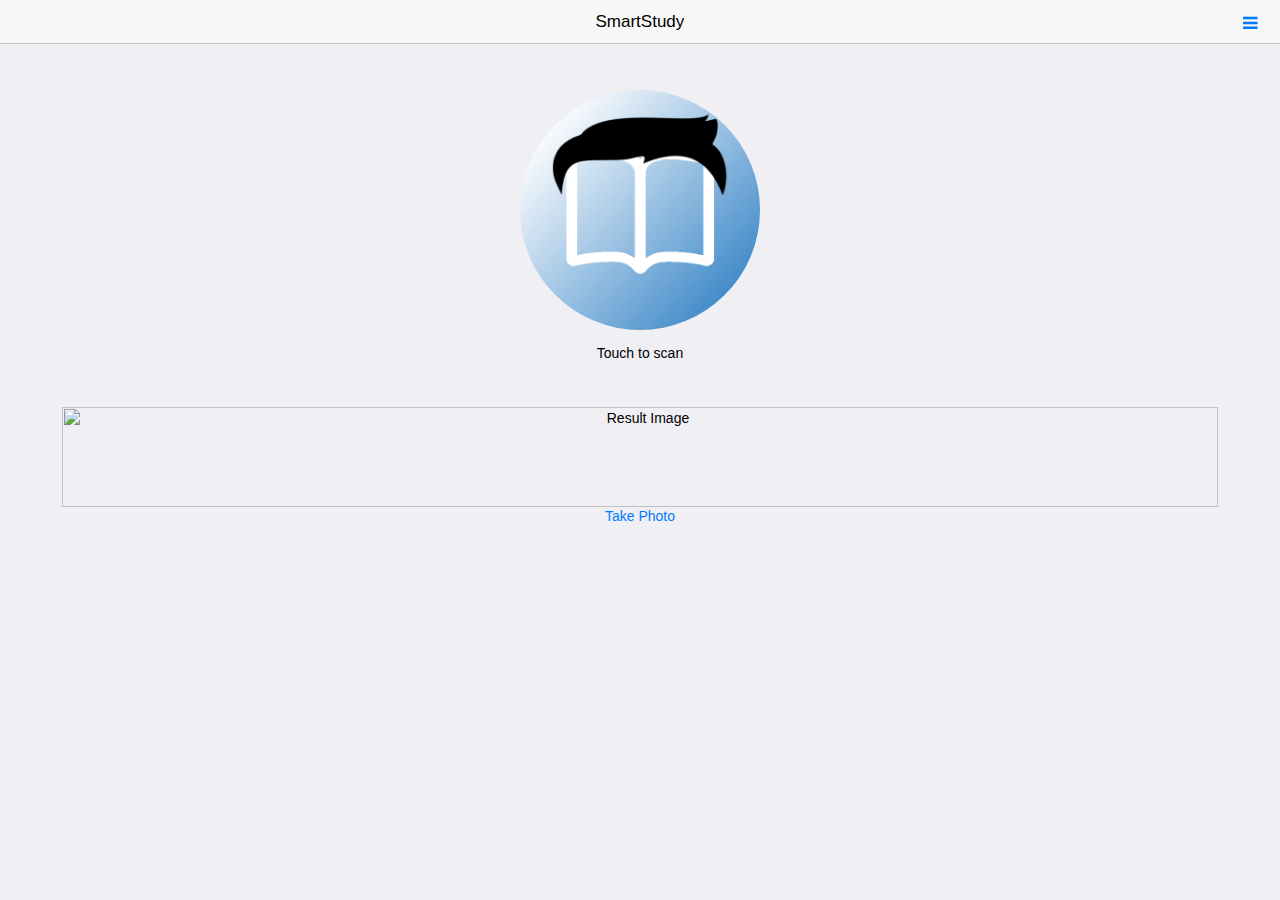
==== cordova/www/index.html @ d8c3b479 "fade" ====
<html>

<head>
    <meta charset="utf-8">
    <meta name="viewport" content="width=device-width, initial-scale=1, maximum-scale=1, minimum-scale=1, user-scalable=no, minimal-ui">
    <meta http-equiv="Content-Security-Policy" content="default-src *; img-src * data:; style-src 'self' 'unsafe-inline'; script-src * 'unsafe-inline' 'unsafe-eval'">
    <meta name="apple-mobile-web-app-capable" content="yes">
    <meta name="theme-color" content="#2196f3">
    <title>SmartStudy</title>
    <link rel="stylesheet" href="lib/framework7/framework7.ios.min.css">
    <link rel="stylesheet" href="lib/framework7/framework7.ios.colors.min.css">
    <link rel="stylesheet" href="lib/font-awesome.min.css">
    <link rel="stylesheet" href="css/app.css">
</head>

<body>
    <div class="container">
        <!-- Status bar overlay for fullscreen mode -->
        <div class="statusbar-overlay"></div>
        <!-- Panels overlay -->
        <div class="panel-overlay"></div>
        <!-- Left Menu Panel -->
        <div class="panel panel-left panel-cover">
            <div class="view navbar-fixed drawer">
                <div class="pages">
                    <div id="drawer" data-page="panel-left" class="page">
                        <!-- Contents dynamically loaded -->
                    </div>
                </div>
            </div>

        </div>
        <!-- Views-->
        <div class="views">
            <!-- Main View -->
            <div class="view view-main">
                <div class="pages navbar-fixed">
                    <div data-page="index" class="page">
                        <div class="navbar">
                            <div class="navbar-inner">
                                <div class="right">
                                    <a href="#" class="link icon-only open-panel"> <i class="fa fa-bars"></i></a>
                                </div>
                                <div class="center">SmartStudy</div>
                            </div>
                        </div>
                        <div class="page-content">
                            <div id="touchButton">
                                <center><img id="glasses" src="img/glasses.png"/></center>
                                </br>
                                    <center><img id="pictureButton" src="img/IconNoGlasses.png"/></center>
                                <center><p id="scanText">Touch to scan</p></center>
                            </div>
                            <center><img id="resimg" src="" alt="Result Image" style="width:95%;height:100px"></center>
                            <center><a href="javascript:takePicture();">Take Photo</a></center>
                        </div>
                    </div>
                </div>
            </div>
        </div>
    </div>
    <script type="text/javascript" src="lib/framework7/framework7.min.js"></script>
    <script type="text/javascript" src="cordova.js"></script>
    <script type="text/javascript" src="js/initialize.js"></script>
    <script type="text/javascript" src="js/app.js"></script>
</body>

</html>
---- cordova/www/lib/framework7/framework7.ios.min.css ----
/**
 * Framework7 1.5.4
 * Full featured mobile HTML framework for building iOS & Android apps
 * 
 * http://framework7.io/
 * 
 * Copyright 2017, Vladimir Kharlampidi
 * The iDangero.us
 * http://www.idangero.us/
 * 
 * Licensed under MIT
 * 
 * Released on: March 13, 2017
 */
.framework7-root,body,html{position:relative;height:100%;width:100%;overflow-x:hidden}body{font-family:-apple-system,SF UI Text,Helvetica Neue,Helvetica,Arial,sans-serif;margin:0;padding:0;color:#000;font-size:14px;line-height:1.4;width:100%;-webkit-text-size-adjust:100%;background:#fff;overflow:hidden}.framework7-root{overflow:hidden}@media all and (width:1024px) and (height:691px) and (orientation:landscape){.framework7-root,body,html{height:671px}}@media all and (width:1024px) and (height:692px) and (orientation:landscape){.framework7-root,body,html{height:672px}}*{-webkit-tap-highlight-color:transparent;-webkit-touch-callout:none}a,input,select,textarea{outline:0}a{text-decoration:none;color:#007aff}p{margin:1em 0}.row{display:-webkit-box;display:-ms-flexbox;display:-webkit-flex;display:flex;-webkit-box-pack:justify;-ms-flex-pack:justify;-webkit-justify-content:space-between;justify-content:space-between;-webkit-box-lines:multiple;-moz-box-lines:multiple;-webkit-flex-wrap:wrap;-ms-flex-wrap:wrap;flex-wrap:wrap;-webkit-box-align:start;-ms-flex-align:start;-webkit-align-items:flex-start;align-items:flex-start}.row>[class*=col-]{box-sizing:border-box}.row .col-auto{width:100%}.row .col-100{width:100%;width:-webkit-calc((100% - 15px*0)/ 1);width:calc((100% - 15px*0)/ 1)}.row.no-gutter .col-100{width:100%}.row .col-95{width:95%;width:-webkit-calc((100% - 15px*.05263157894736836)/ 1.0526315789473684);width:calc((100% - 15px*.05263157894736836)/ 1.0526315789473684)}.row.no-gutter .col-95{width:95%}.row .col-90{width:90%;width:-webkit-calc((100% - 15px*.11111111111111116)/ 1.1111111111111112);width:calc((100% - 15px*.11111111111111116)/ 1.1111111111111112)}.row.no-gutter .col-90{width:90%}.row .col-85{width:85%;width:-webkit-calc((100% - 15px*.17647058823529416)/ 1.1764705882352942);width:calc((100% - 15px*.17647058823529416)/ 1.1764705882352942)}.row.no-gutter .col-85{width:85%}.row .col-80{width:80%;width:-webkit-calc((100% - 15px*.25)/ 1.25);width:calc((100% - 15px*.25)/ 1.25)}.row.no-gutter .col-80{width:80%}.row .col-75{width:75%;width:-webkit-calc((100% - 15px*.33333333333333326)/ 1.3333333333333333);width:calc((100% - 15px*.33333333333333326)/ 1.3333333333333333)}.row.no-gutter .col-75{width:75%}.row .col-70{width:70%;width:-webkit-calc((100% - 15px*.4285714285714286)/ 1.4285714285714286);width:calc((100% - 15px*.4285714285714286)/ 1.4285714285714286)}.row.no-gutter .col-70{width:70%}.row .col-66{width:66.66666666666666%;width:-webkit-calc((100% - 15px*.5000000000000002)/ 1.5000000000000002);width:calc((100% - 15px*.5000000000000002)/ 1.5000000000000002)}.row.no-gutter .col-66{width:66.66666666666666%}.row .col-65{width:65%;width:-webkit-calc((100% - 15px*.5384615384615385)/ 1.5384615384615385);width:calc((100% - 15px*.5384615384615385)/ 1.5384615384615385)}.row.no-gutter .col-65{width:65%}.row .col-60{width:60%;width:-webkit-calc((100% - 15px*.6666666666666667)/ 1.6666666666666667);width:calc((100% - 15px*.6666666666666667)/ 1.6666666666666667)}.row.no-gutter .col-60{width:60%}.row .col-55{width:55%;width:-webkit-calc((100% - 15px*.8181818181818181)/ 1.8181818181818181);width:calc((100% - 15px*.8181818181818181)/ 1.8181818181818181)}.row.no-gutter .col-55{width:55%}.row .col-50{width:50%;width:-webkit-calc((100% - 15px*1)/ 2);width:calc((100% - 15px*1)/ 2)}.row.no-gutter .col-50{width:50%}.row .col-45{width:45%;width:-webkit-calc((100% - 15px*1.2222222222222223)/ 2.2222222222222223);width:calc((100% - 15px*1.2222222222222223)/ 2.2222222222222223)}.row.no-gutter .col-45{width:45%}.row .col-40{width:40%;width:-webkit-calc((100% - 15px*1.5)/ 2.5);width:calc((100% - 15px*1.5)/ 2.5)}.row.no-gutter .col-40{width:40%}.row .col-35{width:35%;width:-webkit-calc((100% - 15px*1.8571428571428572)/ 2.857142857142857);width:calc((100% - 15px*1.8571428571428572)/ 2.857142857142857)}.row.no-gutter .col-35{width:35%}.row .col-33{width:33.333333333333336%;width:-webkit-calc((100% - 15px*2)/ 3);width:calc((100% - 15px*2)/ 3)}.row.no-gutter .col-33{width:33.333333333333336%}.row .col-30{width:30%;width:-webkit-calc((100% - 15px*2.3333333333333335)/ 3.3333333333333335);width:calc((100% - 15px*2.3333333333333335)/ 3.3333333333333335)}.row.no-gutter .col-30{width:30%}.row .col-25{width:25%;width:-webkit-calc((100% - 15px*3)/ 4);width:calc((100% - 15px*3)/ 4)}.row.no-gutter .col-25{width:25%}.row .col-20{width:20%;width:-webkit-calc((100% - 15px*4)/ 5);width:calc((100% - 15px*4)/ 5)}.row.no-gutter .col-20{width:20%}.row .col-15{width:15%;width:-webkit-calc((100% - 15px*5.666666666666667)/ 6.666666666666667);width:calc((100% - 15px*5.666666666666667)/ 6.666666666666667)}.row.no-gutter .col-15{width:15%}.row .col-10{width:10%;width:-webkit-calc((100% - 15px*9)/ 10);width:calc((100% - 15px*9)/ 10)}.row.no-gutter .col-10{width:10%}.row .col-5{width:5%;width:-webkit-calc((100% - 15px*19)/ 20);width:calc((100% - 15px*19)/ 20)}.row.no-gutter .col-5{width:5%}.row .col-auto:nth-last-child(1),.row .col-auto:nth-last-child(1)~.col-auto{width:100%;width:-webkit-calc((100% - 15px*0)/ 1);width:calc((100% - 15px*0)/ 1)}.row.no-gutter .col-auto:nth-last-child(1),.row.no-gutter .col-auto:nth-last-child(1)~.col-auto{width:100%}.row .col-auto:nth-last-child(2),.row .col-auto:nth-last-child(2)~.col-auto{width:50%;width:-webkit-calc((100% - 15px*1)/ 2);width:calc((100% - 15px*1)/ 2)}.row.no-gutter .col-auto:nth-last-child(2),.row.no-gutter .col-auto:nth-last-child(2)~.col-auto{width:50%}.row .col-auto:nth-last-child(3),.row .col-auto:nth-last-child(3)~.col-auto{width:33.33333333%;width:-webkit-calc((100% - 15px*2)/ 3);width:calc((100% - 15px*2)/ 3)}.row.no-gutter .col-auto:nth-last-child(3),.row.no-gutter .col-auto:nth-last-child(3)~.col-auto{width:33.33333333%}.row .col-auto:nth-last-child(4),.row .col-auto:nth-last-child(4)~.col-auto{width:25%;width:-webkit-calc((100% - 15px*3)/ 4);width:calc((100% - 15px*3)/ 4)}.row.no-gutter .col-auto:nth-last-child(4),.row.no-gutter .col-auto:nth-last-child(4)~.col-auto{width:25%}.row .col-auto:nth-last-child(5),.row .col-auto:nth-last-child(5)~.col-auto{width:20%;width:-webkit-calc((100% - 15px*4)/ 5);width:calc((100% - 15px*4)/ 5)}.row.no-gutter .col-auto:nth-last-child(5),.row.no-gutter .col-auto:nth-last-child(5)~.col-auto{width:20%}.row .col-auto:nth-last-child(6),.row .col-auto:nth-last-child(6)~.col-auto{width:16.66666667%;width:-webkit-calc((100% - 15px*5)/ 6);width:calc((100% - 15px*5)/ 6)}.row.no-gutter .col-auto:nth-last-child(6),.row.no-gutter .col-auto:nth-last-child(6)~.col-auto{width:16.66666667%}.row .col-auto:nth-last-child(7),.row .col-auto:nth-last-child(7)~.col-auto{width:14.28571429%;width:-webkit-calc((100% - 15px*6)/ 7);width:calc((100% - 15px*6)/ 7)}.row.no-gutter .col-auto:nth-last-child(7),.row.no-gutter .col-auto:nth-last-child(7)~.col-auto{width:14.28571429%}.row .col-auto:nth-last-child(8),.row .col-auto:nth-last-child(8)~.col-auto{width:12.5%;width:-webkit-calc((100% - 15px*7)/ 8);width:calc((100% - 15px*7)/ 8)}.row.no-gutter .col-auto:nth-last-child(8),.row.no-gutter .col-auto:nth-last-child(8)~.col-auto{width:12.5%}.row .col-auto:nth-last-child(9),.row .col-auto:nth-last-child(9)~.col-auto{width:11.11111111%;width:-webkit-calc((100% - 15px*8)/ 9);width:calc((100% - 15px*8)/ 9)}.row.no-gutter .col-auto:nth-last-child(9),.row.no-gutter .col-auto:nth-last-child(9)~.col-auto{width:11.11111111%}.row .col-auto:nth-last-child(10),.row .col-auto:nth-last-child(10)~.col-auto{width:10%;width:-webkit-calc((100% - 15px*9)/ 10);width:calc((100% - 15px*9)/ 10)}.row.no-gutter .col-auto:nth-last-child(10),.row.no-gutter .col-auto:nth-last-child(10)~.col-auto{width:10%}.row .col-auto:nth-last-child(11),.row .col-auto:nth-last-child(11)~.col-auto{width:9.09090909%;width:-webkit-calc((100% - 15px*10)/ 11);width:calc((100% - 15px*10)/ 11)}.row.no-gutter .col-auto:nth-last-child(11),.row.no-gutter .col-auto:nth-last-child(11)~.col-auto{width:9.09090909%}.row .col-auto:nth-last-child(12),.row .col-auto:nth-last-child(12)~.col-auto{width:8.33333333%;width:-webkit-calc((100% - 15px*11)/ 12);width:calc((100% - 15px*11)/ 12)}.row.no-gutter .col-auto:nth-last-child(12),.row.no-gutter .col-auto:nth-last-child(12)~.col-auto{width:8.33333333%}.row .col-auto:nth-last-child(13),.row .col-auto:nth-last-child(13)~.col-auto{width:7.69230769%;width:-webkit-calc((100% - 15px*12)/ 13);width:calc((100% - 15px*12)/ 13)}.row.no-gutter .col-auto:nth-last-child(13),.row.no-gutter .col-auto:nth-last-child(13)~.col-auto{width:7.69230769%}.row .col-auto:nth-last-child(14),.row .col-auto:nth-last-child(14)~.col-auto{width:7.14285714%;width:-webkit-calc((100% - 15px*13)/ 14);width:calc((100% - 15px*13)/ 14)}.row.no-gutter .col-auto:nth-last-child(14),.row.no-gutter .col-auto:nth-last-child(14)~.col-auto{width:7.14285714%}.row .col-auto:nth-last-child(15),.row .col-auto:nth-last-child(15)~.col-auto{width:6.66666667%;width:-webkit-calc((100% - 15px*14)/ 15);width:calc((100% - 15px*14)/ 15)}.row.no-gutter .col-auto:nth-last-child(15),.row.no-gutter .col-auto:nth-last-child(15)~.col-auto{width:6.66666667%}.row .col-auto:nth-last-child(16),.row .col-auto:nth-last-child(16)~.col-auto{width:6.25%;width:-webkit-calc((100% - 15px*15)/ 16);width:calc((100% - 15px*15)/ 16)}.row.no-gutter .col-auto:nth-last-child(16),.row.no-gutter .col-auto:nth-last-child(16)~.col-auto{width:6.25%}.row .col-auto:nth-last-child(17),.row .col-auto:nth-last-child(17)~.col-auto{width:5.88235294%;width:-webkit-calc((100% - 15px*16)/ 17);width:calc((100% - 15px*16)/ 17)}.row.no-gutter .col-auto:nth-last-child(17),.row.no-gutter .col-auto:nth-last-child(17)~.col-auto{width:5.88235294%}.row .col-auto:nth-last-child(18),.row .col-auto:nth-last-child(18)~.col-auto{width:5.55555556%;width:-webkit-calc((100% - 15px*17)/ 18);width:calc((100% - 15px*17)/ 18)}.row.no-gutter .col-auto:nth-last-child(18),.row.no-gutter .col-auto:nth-last-child(18)~.col-auto{width:5.55555556%}.row .col-auto:nth-last-child(19),.row .col-auto:nth-last-child(19)~.col-auto{width:5.26315789%;width:-webkit-calc((100% - 15px*18)/ 19);width:calc((100% - 15px*18)/ 19)}.row.no-gutter .col-auto:nth-last-child(19),.row.no-gutter .col-auto:nth-last-child(19)~.col-auto{width:5.26315789%}.row .col-auto:nth-last-child(20),.row .col-auto:nth-last-child(20)~.col-auto{width:5%;width:-webkit-calc((100% - 15px*19)/ 20);width:calc((100% - 15px*19)/ 20)}.row.no-gutter .col-auto:nth-last-child(20),.row.no-gutter .col-auto:nth-last-child(20)~.col-auto{width:5%}.row .col-auto:nth-last-child(21),.row .col-auto:nth-last-child(21)~.col-auto{width:4.76190476%;width:-webkit-calc((100% - 15px*20)/ 21);width:calc((100% - 15px*20)/ 21)}.row.no-gutter .col-auto:nth-last-child(21),.row.no-gutter .col-auto:nth-last-child(21)~.col-auto{width:4.76190476%}@media all and (min-width:768px){.row .tablet-100{width:100%;width:-webkit-calc((100% - 15px*0)/ 1);width:calc((100% - 15px*0)/ 1)}.row.no-gutter .tablet-100{width:100%}.row .tablet-95{width:95%;width:-webkit-calc((100% - 15px*.05263157894736836)/ 1.0526315789473684);width:calc((100% - 15px*.05263157894736836)/ 1.0526315789473684)}.row.no-gutter .tablet-95{width:95%}.row .tablet-90{width:90%;width:-webkit-calc((100% - 15px*.11111111111111116)/ 1.1111111111111112);width:calc((100% - 15px*.11111111111111116)/ 1.1111111111111112)}.row.no-gutter .tablet-90{width:90%}.row .tablet-85{width:85%;width:-webkit-calc((100% - 15px*.17647058823529416)/ 1.1764705882352942);width:calc((100% - 15px*.17647058823529416)/ 1.1764705882352942)}.row.no-gutter .tablet-85{width:85%}.row .tablet-80{width:80%;width:-webkit-calc((100% - 15px*.25)/ 1.25);width:calc((100% - 15px*.25)/ 1.25)}.row.no-gutter .tablet-80{width:80%}.row .tablet-75{width:75%;width:-webkit-calc((100% - 15px*.33333333333333326)/ 1.3333333333333333);width:calc((100% - 15px*.33333333333333326)/ 1.3333333333333333)}.row.no-gutter .tablet-75{width:75%}.row .tablet-70{width:70%;width:-webkit-calc((100% - 15px*.4285714285714286)/ 1.4285714285714286);width:calc((100% - 15px*.4285714285714286)/ 1.4285714285714286)}.row.no-gutter .tablet-70{width:70%}.row .tablet-66{width:66.66666666666666%;width:-webkit-calc((100% - 15px*.5000000000000002)/ 1.5000000000000002);width:calc((100% - 15px*.5000000000000002)/ 1.5000000000000002)}.row.no-gutter .tablet-66{width:66.66666666666666%}.row .tablet-65{width:65%;width:-webkit-calc((100% - 15px*.5384615384615385)/ 1.5384615384615385);width:calc((100% - 15px*.5384615384615385)/ 1.5384615384615385)}.row.no-gutter .tablet-65{width:65%}.row .tablet-60{width:60%;width:-webkit-calc((100% - 15px*.6666666666666667)/ 1.6666666666666667);width:calc((100% - 15px*.6666666666666667)/ 1.6666666666666667)}.row.no-gutter .tablet-60{width:60%}.row .tablet-55{width:55%;width:-webkit-calc((100% - 15px*.8181818181818181)/ 1.8181818181818181);width:calc((100% - 15px*.8181818181818181)/ 1.8181818181818181)}.row.no-gutter .tablet-55{width:55%}.row .tablet-50{width:50%;width:-webkit-calc((100% - 15px*1)/ 2);width:calc((100% - 15px*1)/ 2)}.row.no-gutter .tablet-50{width:50%}.row .tablet-45{width:45%;width:-webkit-calc((100% - 15px*1.2222222222222223)/ 2.2222222222222223);width:calc((100% - 15px*1.2222222222222223)/ 2.2222222222222223)}.row.no-gutter .tablet-45{width:45%}.row .tablet-40{width:40%;width:-webkit-calc((100% - 15px*1.5)/ 2.5);width:calc((100% - 15px*1.5)/ 2.5)}.row.no-gutter .tablet-40{width:40%}.row .tablet-35{width:35%;width:-webkit-calc((100% - 15px*1.8571428571428572)/ 2.857142857142857);width:calc((100% - 15px*1.8571428571428572)/ 2.857142857142857)}.row.no-gutter .tablet-35{width:35%}.row .tablet-33{width:33.333333333333336%;width:-webkit-calc((100% - 15px*2)/ 3);width:calc((100% - 15px*2)/ 3)}.row.no-gutter .tablet-33{width:33.333333333333336%}.row .tablet-30{width:30%;width:-webkit-calc((100% - 15px*2.3333333333333335)/ 3.3333333333333335);width:calc((100% - 15px*2.3333333333333335)/ 3.3333333333333335)}.row.no-gutter .tablet-30{width:30%}.row .tablet-25{width:25%;width:-webkit-calc((100% - 15px*3)/ 4);width:calc((100% - 15px*3)/ 4)}.row.no-gutter .tablet-25{width:25%}.row .tablet-20{width:20%;width:-webkit-calc((100% - 15px*4)/ 5);width:calc((100% - 15px*4)/ 5)}.row.no-gutter .tablet-20{width:20%}.row .tablet-15{width:15%;width:-webkit-calc((100% - 15px*5.666666666666667)/ 6.666666666666667);width:calc((100% - 15px*5.666666666666667)/ 6.666666666666667)}.row.no-gutter .tablet-15{width:15%}.row .tablet-10{width:10%;width:-webkit-calc((100% - 15px*9)/ 10);width:calc((100% - 15px*9)/ 10)}.row.no-gutter .tablet-10{width:10%}.row .tablet-5{width:5%;width:-webkit-calc((100% - 15px*19)/ 20);width:calc((100% - 15px*19)/ 20)}.row.no-gutter .tablet-5{width:5%}.row .tablet-auto:nth-last-child(1),.row .tablet-auto:nth-last-child(1)~.col-auto{width:100%;width:-webkit-calc((100% - 15px*0)/ 1);width:calc((100% - 15px*0)/ 1)}.row.no-gutter .tablet-auto:nth-last-child(1),.row.no-gutter .tablet-auto:nth-last-child(1)~.tablet-auto{width:100%}.row .tablet-auto:nth-last-child(2),.row .tablet-auto:nth-last-child(2)~.col-auto{width:50%;width:-webkit-calc((100% - 15px*1)/ 2);width:calc((100% - 15px*1)/ 2)}.row.no-gutter .tablet-auto:nth-last-child(2),.row.no-gutter .tablet-auto:nth-last-child(2)~.tablet-auto{width:50%}.row .tablet-auto:nth-last-child(3),.row .tablet-auto:nth-last-child(3)~.col-auto{width:33.33333333%;width:-webkit-calc((100% - 15px*2)/ 3);width:calc((100% - 15px*2)/ 3)}.row.no-gutter .tablet-auto:nth-last-child(3),.row.no-gutter .tablet-auto:nth-last-child(3)~.tablet-auto{width:33.33333333%}.row .tablet-auto:nth-last-child(4),.row .tablet-auto:nth-last-child(4)~.col-auto{width:25%;width:-webkit-calc((100% - 15px*3)/ 4);width:calc((100% - 15px*3)/ 4)}.row.no-gutter .tablet-auto:nth-last-child(4),.row.no-gutter .tablet-auto:nth-last-child(4)~.tablet-auto{width:25%}.row .tablet-auto:nth-last-child(5),.row .tablet-auto:nth-last-child(5)~.col-auto{width:20%;width:-webkit-calc((100% - 15px*4)/ 5);width:calc((100% - 15px*4)/ 5)}.row.no-gutter .tablet-auto:nth-last-child(5),.row.no-gutter .tablet-auto:nth-last-child(5)~.tablet-auto{width:20%}.row .tablet-auto:nth-last-child(6),.row .tablet-auto:nth-last-child(6)~.col-auto{width:16.66666667%;width:-webkit-calc((100% - 15px*5)/ 6);width:calc((100% - 15px*5)/ 6)}.row.no-gutter .tablet-auto:nth-last-child(6),.row.no-gutter .tablet-auto:nth-last-child(6)~.tablet-auto{width:16.66666667%}.row .tablet-auto:nth-last-child(7),.row .tablet-auto:nth-last-child(7)~.col-auto{width:14.28571429%;width:-webkit-calc((100% - 15px*6)/ 7);width:calc((100% - 15px*6)/ 7)}.row.no-gutter .tablet-auto:nth-last-child(7),.row.no-gutter .tablet-auto:nth-last-child(7)~.tablet-auto{width:14.28571429%}.row .tablet-auto:nth-last-child(8),.row .tablet-auto:nth-last-child(8)~.col-auto{width:12.5%;width:-webkit-calc((100% - 15px*7)/ 8);width:calc((100% - 15px*7)/ 8)}.row.no-gutter .tablet-auto:nth-last-child(8),.row.no-gutter .tablet-auto:nth-last-child(8)~.tablet-auto{width:12.5%}.row .tablet-auto:nth-last-child(9),.row .tablet-auto:nth-last-child(9)~.col-auto{width:11.11111111%;width:-webkit-calc((100% - 15px*8)/ 9);width:calc((100% - 15px*8)/ 9)}.row.no-gutter .tablet-auto:nth-last-child(9),.row.no-gutter .tablet-auto:nth-last-child(9)~.tablet-auto{width:11.11111111%}.row .tablet-auto:nth-last-child(10),.row .tablet-auto:nth-last-child(10)~.col-auto{width:10%;width:-webkit-calc((100% - 15px*9)/ 10);width:calc((100% - 15px*9)/ 10)}.row.no-gutter .tablet-auto:nth-last-child(10),.row.no-gutter .tablet-auto:nth-last-child(10)~.tablet-auto{width:10%}.row .tablet-auto:nth-last-child(11),.row .tablet-auto:nth-last-child(11)~.col-auto{width:9.09090909%;width:-webkit-calc((100% - 15px*10)/ 11);width:calc((100% - 15px*10)/ 11)}.row.no-gutter .tablet-auto:nth-last-child(11),.row.no-gutter .tablet-auto:nth-last-child(11)~.tablet-auto{width:9.09090909%}.row .tablet-auto:nth-last-child(12),.row .tablet-auto:nth-last-child(12)~.col-auto{width:8.33333333%;width:-webkit-calc((100% - 15px*11)/ 12);width:calc((100% - 15px*11)/ 12)}.row.no-gutter .tablet-auto:nth-last-child(12),.row.no-gutter .tablet-auto:nth-last-child(12)~.tablet-auto{width:8.33333333%}.row .tablet-auto:nth-last-child(13),.row .tablet-auto:nth-last-child(13)~.col-auto{width:7.69230769%;width:-webkit-calc((100% - 15px*12)/ 13);width:calc((100% - 15px*12)/ 13)}.row.no-gutter .tablet-auto:nth-last-child(13),.row.no-gutter .tablet-auto:nth-last-child(13)~.tablet-auto{width:7.69230769%}.row .tablet-auto:nth-last-child(14),.row .tablet-auto:nth-last-child(14)~.col-auto{width:7.14285714%;width:-webkit-calc((100% - 15px*13)/ 14);width:calc((100% - 15px*13)/ 14)}.row.no-gutter .tablet-auto:nth-last-child(14),.row.no-gutter .tablet-auto:nth-last-child(14)~.tablet-auto{width:7.14285714%}.row .tablet-auto:nth-last-child(15),.row .tablet-auto:nth-last-child(15)~.col-auto{width:6.66666667%;width:-webkit-calc((100% - 15px*14)/ 15);width:calc((100% - 15px*14)/ 15)}.row.no-gutter .tablet-auto:nth-last-child(15),.row.no-gutter .tablet-auto:nth-last-child(15)~.tablet-auto{width:6.66666667%}.row .tablet-auto:nth-last-child(16),.row .tablet-auto:nth-last-child(16)~.col-auto{width:6.25%;width:-webkit-calc((100% - 15px*15)/ 16);width:calc((100% - 15px*15)/ 16)}.row.no-gutter .tablet-auto:nth-last-child(16),.row.no-gutter .tablet-auto:nth-last-child(16)~.tablet-auto{width:6.25%}.row .tablet-auto:nth-last-child(17),.row .tablet-auto:nth-last-child(17)~.col-auto{width:5.88235294%;width:-webkit-calc((100% - 15px*16)/ 17);width:calc((100% - 15px*16)/ 17)}.row.no-gutter .tablet-auto:nth-last-child(17),.row.no-gutter .tablet-auto:nth-last-child(17)~.tablet-auto{width:5.88235294%}.row .tablet-auto:nth-last-child(18),.row .tablet-auto:nth-last-child(18)~.col-auto{width:5.55555556%;width:-webkit-calc((100% - 15px*17)/ 18);width:calc((100% - 15px*17)/ 18)}.row.no-gutter .tablet-auto:nth-last-child(18),.row.no-gutter .tablet-auto:nth-last-child(18)~.tablet-auto{width:5.55555556%}.row .tablet-auto:nth-last-child(19),.row .tablet-auto:nth-last-child(19)~.col-auto{width:5.26315789%;width:-webkit-calc((100% - 15px*18)/ 19);width:calc((100% - 15px*18)/ 19)}.row.no-gutter .tablet-auto:nth-last-child(19),.row.no-gutter .tablet-auto:nth-last-child(19)~.tablet-auto{width:5.26315789%}.row .tablet-auto:nth-last-child(20),.row .tablet-auto:nth-last-child(20)~.col-auto{width:5%;width:-webkit-calc((100% - 15px*19)/ 20);width:calc((100% - 15px*19)/ 20)}.row.no-gutter .tablet-auto:nth-last-child(20),.row.no-gutter .tablet-auto:nth-last-child(20)~.tablet-auto{width:5%}.row .tablet-auto:nth-last-child(21),.row .tablet-auto:nth-last-child(21)~.col-auto{width:4.76190476%;width:-webkit-calc((100% - 15px*20)/ 21);width:calc((100% - 15px*20)/ 21)}.row.no-gutter .tablet-auto:nth-last-child(21),.row.no-gutter .tablet-auto:nth-last-child(21)~.tablet-auto{width:4.76190476%}}.view,.views{position:relative;height:100%;z-index:5000}.views{overflow:auto;-webkit-overflow-scrolling:touch}.view{overflow:hidden;box-sizing:border-box;width:100%}.pages{position:relative;width:100%;height:100%;overflow:hidden;background:#000}.page{box-sizing:border-box;position:absolute;left:0;top:0;width:100%;height:100%;background:#efeff4;-webkit-transform:translate3d(0,0,0);transform:translate3d(0,0,0)}.page.cached{display:none}.page-on-left{opacity:.9;-webkit-transform:translate3d(-20%,0,0);transform:translate3d(-20%,0,0)}.page-on-center .swipeback-page-shadow{opacity:1}.page-on-right{-webkit-transform:translate3d(100%,0,0);transform:translate3d(100%,0,0)}.page-on-right .swipeback-page-shadow{opacity:0}.page-content{overflow:auto;-webkit-overflow-scrolling:touch;box-sizing:border-box;height:100%;position:relative;z-index:1}.swipeback-page-shadow{position:absolute;right:100%;top:0;width:16px;height:100%;background:-webkit-linear-gradient(left,rgba(0,0,0,0) 0,rgba(0,0,0,0) 10%,rgba(0,0,0,.01) 50%,rgba(0,0,0,.2) 100%);background:linear-gradient(to right,rgba(0,0,0,0) 0,rgba(0,0,0,0) 10%,rgba(0,0,0,.01) 50%,rgba(0,0,0,.2) 100%);z-index:-1;content:''}html.android .swipeback-page-shadow{display:none;-webkit-animation:none;animation:none}.page-transitioning,.page-transitioning .swipeback-page-shadow{-webkit-transition-duration:.4s;transition-duration:.4s}.page-from-center-to-right:before,.page-from-right-to-center:before{position:absolute;right:100%;top:0;width:16px;height:100%;background:-webkit-linear-gradient(left,rgba(0,0,0,0) 0,rgba(0,0,0,0) 10%,rgba(0,0,0,.01) 50%,rgba(0,0,0,.2) 100%);background:linear-gradient(to right,rgba(0,0,0,0) 0,rgba(0,0,0,0) 10%,rgba(0,0,0,.01) 50%,rgba(0,0,0,.2) 100%);z-index:-1;content:''}html.android .page-from-center-to-right:before,html.android .page-from-right-to-center:before{display:none;-webkit-animation:none;animation:none}.page-from-right-to-center{-webkit-animation:pageFromRightToCenter .4s forwards;animation:pageFromRightToCenter .4s forwards}.page-from-right-to-center:before{-webkit-animation:pageFromRightToCenterShadow .4s forwards;animation:pageFromRightToCenterShadow .4s forwards}.page-from-center-to-right{-webkit-animation:pageFromCenterToRight .4s forwards;animation:pageFromCenterToRight .4s forwards}.page-from-center-to-right:before{-webkit-animation:pageFromCenterToRightShadow .4s forwards;animation:pageFromCenterToRightShadow .4s forwards}@-webkit-keyframes pageFromRightToCenter{from{-webkit-transform:translate3d(100%,0,0)}to{-webkit-transform:translate3d(0,0,0)}}@keyframes pageFromRightToCenter{from{transform:translate3d(100%,0,0)}to{transform:translate3d(0,0,0)}}@-webkit-keyframes pageFromRightToCenterShadow{from{opacity:0}to{opacity:1}}@keyframes pageFromRightToCenterShadow{from{opacity:0}to{opacity:1}}@-webkit-keyframes pageFromCenterToRight{from{-webkit-transform:translate3d(0,0,0)}to{-webkit-transform:translate3d(100%,0,0)}}@keyframes pageFromCenterToRight{from{transform:translate3d(0,0,0)}to{transform:translate3d(100%,0,0)}}@-webkit-keyframes pageFromCenterToRightShadow{from{opacity:1}to{opacity:0}}@keyframes pageFromCenterToRightShadow{from{opacity:1}to{opacity:0}}.page-from-center-to-left{-webkit-animation:pageFromCenterToLeft .4s forwards;animation:pageFromCenterToLeft .4s forwards}.page-from-left-to-center{-webkit-animation:pageFromLeftToCenter .4s forwards;animation:pageFromLeftToCenter .4s forwards}@-webkit-keyframes pageFromCenterToLeft{from{opacity:1;-webkit-transform:translate3d(0,0,0)}to{opacity:.9;-webkit-transform:translate3d(-20%,0,0)}}@keyframes pageFromCenterToLeft{from{transform:translate3d(0,0,0)}to{opacity:.9;transform:translate3d(-20%,0,0)}}@-webkit-keyframes pageFromLeftToCenter{from{opacity:.9;-webkit-transform:translate3d(-20%,0,0)}to{opacity:1;-webkit-transform:translate3d(0,0,0)}}@keyframes pageFromLeftToCenter{from{transform:translate3d(-20%,0,0)}to{opacity:1;transform:translate3d(0,0,0)}}.navbar-inner,.toolbar-inner{position:absolute;left:0;top:0;width:100%;height:100%;padding:0 8px;box-sizing:border-box;display:-webkit-box;display:-ms-flexbox;display:-webkit-flex;display:flex;-webkit-box-pack:justify;-ms-flex-pack:justify;-webkit-justify-content:space-between;justify-content:space-between;-webkit-box-align:center;-ms-flex-align:center;-webkit-align-items:center;align-items:center}.navbar-inner.cached{display:none}.navbar,.toolbar{height:44px;width:100%;box-sizing:border-box;font-size:17px;position:relative;margin:0;z-index:500;-webkit-backface-visibility:hidden;backface-visibility:hidden;-webkit-transform:translate3d(0,0,0);transform:translate3d(0,0,0)}.navbar b,.toolbar b{font-weight:500}html.ios-gt-8 .navbar b,html.ios-gt-8 .toolbar b{font-weight:600}.navbar,.subnavbar,.toolbar{background:#f7f7f8}.navbar a.link,.subnavbar a.link,.toolbar a.link{line-height:44px;height:44px;text-decoration:none;position:relative;display:-webkit-box;display:-ms-flexbox;display:-webkit-flex;display:flex;-webkit-box-pack:start;-ms-flex-pack:start;-webkit-justify-content:flex-start;justify-content:flex-start;-webkit-box-align:center;-ms-flex-align:center;-webkit-align-items:center;align-items:center;-webkit-transition-duration:.3s;transition-duration:.3s;-webkit-transform:translateZ(0);transform:translateZ(0)}.navbar a.link.active-state,.subnavbar a.link.active-state,.toolbar a.link.active-state,html:not(.watch-active-state) .navbar a.link:active,html:not(.watch-active-state) .subnavbar a.link:active,html:not(.watch-active-state) .toolbar a.link:active{opacity:.3;-webkit-transition-duration:0s;transition-duration:0s}.navbar a.link i+i,.navbar a.link i+span,.navbar a.link span+i,.navbar a.link span+span,.subnavbar a.link i+i,.subnavbar a.link i+span,.subnavbar a.link span+i,.subnavbar a.link span+span,.toolbar a.link i+i,.toolbar a.link i+span,.toolbar a.link span+i,.toolbar a.link span+span{margin-left:7px}.navbar a.icon-only,.subnavbar a.icon-only,.toolbar a.icon-only{min-width:44px;display:-webkit-box;display:-ms-flexbox;display:-webkit-flex;display:flex;-webkit-box-pack:center;-ms-flex-pack:center;-webkit-justify-content:center;justify-content:center;-webkit-box-align:center;-ms-flex-align:center;-webkit-align-items:center;align-items:center;margin:0}.navbar i.icon,.subnavbar i.icon,.toolbar i.icon{display:block}.navbar{left:0;top:0}.navbar:after{content:'';position:absolute;left:0;bottom:0;right:auto;top:auto;height:1px;width:100%;background-color:#c4c4c4;display:block;z-index:15;-webkit-transform-origin:50% 100%;transform-origin:50% 100%}html.pixel-ratio-2 .navbar:after{-webkit-transform:scaleY(.5);transform:scaleY(.5)}html.pixel-ratio-3 .navbar:after{-webkit-transform:scaleY(.33);transform:scaleY(.33)}.navbar:after{backface-visibility:hidden}.navbar.no-border:after{display:none}.navbar .center{font-size:17px;font-weight:500;text-align:center;margin:0;position:relative;overflow:hidden;text-overflow:ellipsis;white-space:nowrap;line-height:44px;-webkit-flex-shrink:10;-ms-flex:0 10 auto;flex-shrink:10;display:-webkit-box;display:-ms-flexbox;display:-webkit-flex;display:flex;-webkit-box-align:center;-ms-flex-align:center;-webkit-align-items:center;align-items:center}html.ios-gt-8 .navbar .center{font-weight:600}.navbar .center .subtitle{color:#6d6d72;display:block;line-height:1;bottom:3px;font-size:10px;position:absolute;text-align:center;width:100%}.navbar .left,.navbar .right{-webkit-flex-shrink:0;-ms-flex:0 0 auto;flex-shrink:0;display:-webkit-box;display:-ms-flexbox;display:-webkit-flex;display:flex;-webkit-box-pack:start;-ms-flex-pack:start;-webkit-justify-content:flex-start;justify-content:flex-start;-webkit-box-align:center;-ms-flex-align:center;-webkit-align-items:center;align-items:center;-webkit-transform:translate3d(0,0,0);transform:translate3d(0,0,0)}.navbar .left a+a,.navbar .right a+a{margin-left:15px}.navbar .left{margin-right:10px}.navbar .right{margin-left:10px}.navbar .right:first-child{position:absolute;right:8px;height:100%}.popup .navbar{-webkit-transform:translate3d(0,0,0);transform:translate3d(0,0,0)}.subnavbar{height:44px;width:100%;position:absolute;left:0;top:100%;margin-top:-1px;z-index:20;box-sizing:border-box;padding:0 8px;display:-webkit-box;display:-ms-flexbox;display:-webkit-flex;display:flex;-webkit-box-pack:justify;-ms-flex-pack:justify;-webkit-justify-content:space-between;justify-content:space-between;-webkit-box-align:center;-ms-flex-align:center;-webkit-align-items:center;align-items:center}.subnavbar:after{content:'';position:absolute;left:0;bottom:0;right:auto;top:auto;height:1px;width:100%;background-color:#c4c4c4;display:block;z-index:15;-webkit-transform-origin:50% 100%;transform-origin:50% 100%}html.pixel-ratio-2 .subnavbar:after{-webkit-transform:scaleY(.5);transform:scaleY(.5)}html.pixel-ratio-3 .subnavbar:after{-webkit-transform:scaleY(.33);transform:scaleY(.33)}.subnavbar.no-border:after{display:none}.navbar.no-border .subnavbar{margin-top:0}.navbar-on-left .subnavbar,.navbar-on-right .subnavbar{pointer-events:none}.navbar .subnavbar,.page .subnavbar{position:absolute}.page>.subnavbar{top:0;margin-top:0}.subnavbar>.buttons-row{width:100%}.subnavbar .searchbar,.subnavbar.searchbar{position:absolute}.subnavbar .searchbar,.subnavbar.searchbar{position:absolute}.subnavbar .searchbar{left:0;top:0}.toolbar{left:0;bottom:0}.toolbar:before{content:'';position:absolute;left:0;top:0;bottom:auto;right:auto;height:1px;width:100%;background-color:#c4c4c4;display:block;z-index:15;-webkit-transform-origin:50% 0;transform-origin:50% 0}html.pixel-ratio-2 .toolbar:before{-webkit-transform:scaleY(.5);transform:scaleY(.5)}html.pixel-ratio-3 .toolbar:before{-webkit-transform:scaleY(.33);transform:scaleY(.33)}.toolbar.no-border:before{display:none}.toolbar a{-webkit-flex-shrink:1;-ms-flex:0 1 auto;flex-shrink:1;position:relative;white-space:nowrap;text-overflow:ellipsis;overflow:hidden}.tabbar{color:#929292;z-index:5001}.tabbar a{color:#929292}.tabbar a.active{color:#007aff}.tabbar a.link{line-height:1.4}.tabbar a.link,.tabbar a.tab-link{height:100%;width:100%;box-sizing:border-box;display:-webkit-box;display:-ms-flexbox;display:-webkit-flex;display:flex;-webkit-box-pack:center;-ms-flex-pack:center;-webkit-justify-content:center;justify-content:center;-webkit-box-align:center;-ms-flex-align:center;-webkit-align-items:center;align-items:center;overflow:visible;-webkit-box-flex:1;-ms-flex:1;-webkit-box-orient:vertical;-moz-box-orient:vertical;-ms-flex-direction:column;-webkit-flex-direction:column;flex-direction:column}.tabbar i.icon{height:30px}.tabbar-labels{height:50px}.tabbar-labels a.link,.tabbar-labels a.tab-link{padding-top:4px;padding-bottom:4px;height:100%;-webkit-box-pack:justify;-ms-flex-pack:justify;-webkit-justify-content:space-between;justify-content:space-between}.tabbar-labels a.link i+span,.tabbar-labels a.tab-link i+span{margin:0}.tabbar-labels span.tabbar-label{line-height:1;display:block;margin:0;letter-spacing:.01em;font-size:10px;position:relative;text-overflow:ellipsis;white-space:nowrap}.navbar input[type=text],.navbar input[type=password],.navbar input[type=search],.navbar input[type=email],.navbar input[type=tel],.navbar input[type=url],.subnavbar input[type=text],.subnavbar input[type=password],.subnavbar input[type=search],.subnavbar input[type=email],.subnavbar input[type=tel],.subnavbar input[type=url]{box-sizing:border-box;width:100%;height:28px;display:block;border:none;-webkit-appearance:none;-moz-appearance:none;-ms-appearance:none;appearance:none;border-radius:5px;font-family:inherit;color:#000;font-size:14px;font-weight:400;padding:0 8px;background-color:#fff}@media all and (min-width:768px){.tabbar .toolbar-inner{-webkit-box-pack:center;-ms-flex-pack:center;-webkit-justify-content:center;justify-content:center}.tabbar a.link,.tabbar a.tab-link{width:auto;min-width:105px}.tabbar-labels{height:56px}.tabbar-labels span.tabbar-label{font-size:14px}}.navbar-from-right-to-center .center,.navbar-from-right-to-center .fading,.navbar-from-right-to-center .left,.navbar-from-right-to-center .right,.navbar-from-right-to-center .subnavbar{-webkit-animation:navbarElementFadeIn .4s forwards;animation:navbarElementFadeIn .4s forwards}.navbar-from-right-to-center .sliding{opacity:1}.navbar-from-center-to-right .center,.navbar-from-center-to-right .fading,.navbar-from-center-to-right .left,.navbar-from-center-to-right .right,.navbar-from-center-to-right .subnavbar{-webkit-animation:navbarElementFadeOut .4s forwards;animation:navbarElementFadeOut .4s forwards}.navbar-from-center-to-right .sliding{opacity:0}.navbar-from-center-to-right .subnavbar.sliding{opacity:1}@-webkit-keyframes navbarElementFadeIn{from{opacity:0}to{opacity:1}}@keyframes navbarElementFadeIn{from{opacity:0}to{opacity:1}}.navbar-from-center-to-left .center,.navbar-from-center-to-left .fading,.navbar-from-center-to-left .left,.navbar-from-center-to-left .right,.navbar-from-center-to-left .subnavbar{-webkit-animation:navbarElementFadeOut .4s forwards;animation:navbarElementFadeOut .4s forwards}.navbar-from-center-to-left .sliding{opacity:0}.navbar-from-center-to-left .subnavbar.sliding{opacity:1}.navbar-from-left-to-center .center,.navbar-from-left-to-center .fading,.navbar-from-left-to-center .left,.navbar-from-left-to-center .right,.navbar-from-left-to-center .subnavbar{-webkit-animation:navbarElementFadeIn .4s forwards;animation:navbarElementFadeIn .4s forwards}.navbar-from-left-to-center .sliding{opacity:1}.navbar-on-left .center,.navbar-on-left .fading,.navbar-on-left .left,.navbar-on-left .right,.navbar-on-left .subnavbar{opacity:0}.navbar-on-left .sliding{opacity:0}.navbar-on-left .subnavbar.sliding{opacity:1;-webkit-transform:translate3d(-100%,0,0);transform:translate3d(-100%,0,0)}.navbar-on-right .center,.navbar-on-right .fading,.navbar-on-right .left,.navbar-on-right .right,.navbar-on-right .subnavbar{opacity:0}.navbar-on-right .sliding{opacity:0}.navbar-on-right .subnavbar.sliding{-webkit-transform:translate3d(100%,0,0);transform:translate3d(100%,0,0)}@-webkit-keyframes navbarElementFadeOut{from{opacity:1}to{opacity:0}}@keyframes navbarElementFadeOut{from{opacity:1}to{opacity:0}}.navbar-from-center-to-left .left.sliding .back.link .icon,.navbar-from-center-to-right .left.sliding .back.link .icon,.navbar-from-left-to-center .left.sliding .back.link .icon,.navbar-from-right-to-center .left.sliding .back.link .icon{-webkit-transition-duration:.4s;transition-duration:.4s}.navbar-from-center-to-left .sliding,.navbar-from-center-to-right .sliding,.navbar-from-left-to-center .sliding,.navbar-from-right-to-center .sliding{-webkit-transition-duration:.4s;transition-duration:.4s;-webkit-animation:none;animation:none}.page>.navbar,.page>.toolbar,.view>.navbar,.view>.toolbar,.views>.navbar,.views>.toolbar{position:absolute}.subnavbar~.page-content{padding-top:44px}.navbar-fixed .page-content,.navbar-through .page-content{padding-top:44px}.navbar-fixed .page-content.with-subnavbar,.navbar-fixed .subnavbar~.page-content,.navbar-fixed .with-subnavbar .page-content,.navbar-through .page-content.with-subnavbar,.navbar-through .subnavbar~.page-content,.navbar-through .with-subnavbar .page-content{padding-top:88px}.navbar-fixed .page .subnavbar,.navbar-fixed.page .subnavbar,.navbar-through .page .subnavbar,.navbar-through.page .subnavbar{top:44px}.tabbar-fixed .page-content,.tabbar-through .page-content,.toolbar-fixed .page-content,.toolbar-through .page-content{padding-bottom:44px}.tabbar-labels-fixed .page-content,.tabbar-labels-through .page-content{padding-bottom:50px}@media all and (min-width:768px){.tabbar-labels-fixed .page-content,.tabbar-labels-through .page-content{padding-bottom:56px}}.navbar.navbar-hiding{-webkit-transition-duration:.4s;transition-duration:.4s;-webkit-transform:translate3d(0,0,0);transform:translate3d(0,0,0)}.navbar.navbar-hiding~.page .list-group-title,.navbar.navbar-hiding~.page-content .list-group-title,.navbar.navbar-hiding~.pages .list-group-title{-webkit-transition-duration:.4s;transition-duration:.4s}.navbar.navbar-hiding~.page .subnavbar,.navbar.navbar-hiding~.page-content .subnavbar,.navbar.navbar-hiding~.pages .subnavbar{-webkit-transition-duration:.4s;transition-duration:.4s}.navbar.navbar-hidden{-webkit-transition-duration:.4s;transition-duration:.4s;-webkit-transform:translate3d(0,-100%,0);transform:translate3d(0,-100%,0)}.navbar.navbar-hidden~.page .list-group-title,.navbar.navbar-hidden~.page-content .list-group-title,.navbar.navbar-hidden~.pages .list-group-title{-webkit-transition-duration:.4s;transition-duration:.4s;top:-44px}.navbar.navbar-hidden~.page .subnavbar,.navbar.navbar-hidden~.page-content .subnavbar,.navbar.navbar-hidden~.pages .subnavbar{-webkit-transform:translate3d(0,-100%,0);transform:translate3d(0,-100%,0);-webkit-transition-duration:.4s;transition-duration:.4s}.navbar.not-animated{-webkit-transition-duration:0s;transition-duration:0s}.page.no-navbar .page-content{padding-top:0}.page.no-navbar .page-content.with-subnavbar,.page.no-navbar.with-subnavbar .page-content,.with-subnavbar .page.no-navbar .page-content{padding-top:44px}.tabbar.tabbar-hiding,.tabbar.toolbar-hiding,.toolbar.tabbar-hiding,.toolbar.toolbar-hiding{-webkit-transition-duration:.4s;transition-duration:.4s;-webkit-transform:translate3d(0,0,0);transform:translate3d(0,0,0)}.tabbar.tabbar-hidden,.tabbar.toolbar-hidden,.toolbar.tabbar-hidden,.toolbar.toolbar-hidden{-webkit-transition-duration:.4s;transition-duration:.4s;-webkit-transform:translate3d(0,100%,0);transform:translate3d(0,100%,0)}.tabbar.not-animated,.toolbar.not-animated{-webkit-transition-duration:0s;transition-duration:0s}.page.no-tabbar .page-content,.page.no-toolbar .page-content{padding-bottom:0}.searchbar{height:44px;width:100%;background:#c9c9ce;box-sizing:border-box;padding:0 8px;overflow:hidden;position:relative;display:-webkit-box;display:-ms-flexbox;display:-webkit-flex;display:flex;-webkit-box-align:center;-ms-flex-align:center;-webkit-align-items:center;align-items:center}.searchbar:after{content:'';position:absolute;left:0;bottom:0;right:auto;top:auto;height:1px;width:100%;background-color:#b4b4b4;display:block;z-index:15;-webkit-transform-origin:50% 100%;transform-origin:50% 100%}html.pixel-ratio-2 .searchbar:after{-webkit-transform:scaleY(.5);transform:scaleY(.5)}html.pixel-ratio-3 .searchbar:after{-webkit-transform:scaleY(.33);transform:scaleY(.33)}.searchbar .searchbar-input{width:100%;height:28px;position:relative;-webkit-flex-shrink:1;-ms-flex:0 1 auto;flex-shrink:1}.searchbar input[type=search]{box-sizing:border-box;width:100%;height:28px;display:block;border:none;-webkit-appearance:none;-moz-appearance:none;-ms-appearance:none;appearance:none;border-radius:5px;font-family:inherit;color:#000;font-size:14px;font-weight:400;padding:0 8px;background-color:#fff;padding:0 28px;height:100%;background-repeat:no-repeat;background-position:8px center;background-image:url("data:image/svg+xml;charset=utf-8,%3Csvg%20xmlns%3D'http%3A%2F%2Fwww.w3.org%2F2000%2Fsvg'%20viewBox%3D'0%200%2013%2013'%20enable-background%3D'new%200%200%2013%2013'%3E%3Cg%3E%3Cpath%20fill%3D'%23939398'%20d%3D'M5%2C1c2.2%2C0%2C4%2C1.8%2C4%2C4S7.2%2C9%2C5%2C9S1%2C7.2%2C1%2C5S2.8%2C1%2C5%2C1%20M5%2C0C2.2%2C0%2C0%2C2.2%2C0%2C5s2.2%2C5%2C5%2C5s5-2.2%2C5-5S7.8%2C0%2C5%2C0%20L5%2C0z'%2F%3E%3C%2Fg%3E%3Cline%20stroke%3D'%23939398'%20stroke-miterlimit%3D'10'%20x1%3D'12.6'%20y1%3D'12.6'%20x2%3D'8.2'%20y2%3D'8.2'%2F%3E%3C%2Fsvg%3E");-webkit-background-size:13px 13px;background-size:13px 13px}.searchbar input[type=search]::-webkit-input-placeholder{color:#939398;opacity:1}.searchbar input[type=search]::-webkit-search-cancel-button{-webkit-appearance:none}.searchbar .searchbar-clear{position:absolute;width:28px;height:28px;right:0;top:0;opacity:0;pointer-events:none;background-position:center;background-repeat:no-repeat;background-image:url("data:image/svg+xml;charset=utf-8,%3Csvg%20xmlns%3D'http%3A%2F%2Fwww.w3.org%2F2000%2Fsvg'%20viewBox%3D'0%200%2028%2028'%3E%3Ccircle%20cx%3D'14'%20cy%3D'14'%20r%3D'14'%20fill%3D'%238e8e93'%2F%3E%3Cline%20stroke%3D'%23ffffff'%20stroke-width%3D'2'%20stroke-miterlimit%3D'10'%20x1%3D'8'%20y1%3D'8'%20x2%3D'20'%20y2%3D'20'%2F%3E%3Cline%20fill%3D'none'%20stroke%3D'%23ffffff'%20stroke-width%3D'2'%20stroke-miterlimit%3D'10'%20x1%3D'20'%20y1%3D'8'%20x2%3D'8'%20y2%3D'20'%2F%3E%3C%2Fsvg%3E");-webkit-background-size:14px 14px;background-size:14px 14px;-webkit-transition-duration:.3s;transition-duration:.3s;cursor:pointer}.searchbar .searchbar-cancel{-webkit-transition-duration:.3s;transition-duration:.3s;-webkit-transform:translate3d(0,0,0);transform:translate3d(0,0,0);font-size:17px;cursor:pointer;opacity:0;-webkit-flex-shrink:0;-ms-flex:0 0 auto;flex-shrink:0;margin-left:0;pointer-events:none;display:none}.searchbar.searchbar-active .searchbar-cancel{margin-left:8px;opacity:1;pointer-events:auto}.searchbar.searchbar-active .searchbar-cancel.active-state,html:not(.watch-active-state) .searchbar.searchbar-active .searchbar-cancel:active{opacity:.3;-webkit-transition-duration:0s;transition-duration:0s}.searchbar.searchbar-not-empty .searchbar-clear{pointer-events:auto;opacity:1}.searchbar-overlay{position:absolute;left:0;top:0;width:100%;height:100%;z-index:100;opacity:0;pointer-events:none;background:rgba(0,0,0,.4);-webkit-transition-duration:.3s;transition-duration:.3s;-webkit-transform:translate3d(0,0,0);transform:translate3d(0,0,0)}.searchbar-overlay.searchbar-overlay-active{opacity:1;pointer-events:auto}.searchbar-not-found{display:none}.hidden-by-searchbar,.list-block .hidden-by-searchbar,.list-block li.hidden-by-searchbar{display:none}.page>.searchbar{position:absolute;width:100%;left:0;top:0;z-index:200}.page>.searchbar~.page-content{padding-top:44px}.navbar-fixed .page>.searchbar,.navbar-fixed>.searchbar,.navbar-through .page>.searchbar,.navbar-through>.searchbar{top:44px}.navbar-fixed .page>.searchbar~.page-content,.navbar-fixed>.searchbar~.page-content,.navbar-through .page>.searchbar~.page-content,.navbar-through>.searchbar~.page-content{padding-top:88px}.messagebar{-webkit-transform:translate3d(0,0,0);transform:translate3d(0,0,0);-webkit-transition-duration:0s;transition-duration:0s;background:#fff}.messagebar:before{display:none}.messagebar textarea{-webkit-appearance:none;-moz-appearance:none;-ms-appearance:none;appearance:none;-webkit-box-sizing:border-box;-moz-box-sizing:border-box;box-sizing:border-box;border:1px solid #c8c8cd;background:#fff;border-radius:17px;box-shadow:none;display:block;padding:6px 15px;margin:0;width:100%;height:34px;color:#000;font-size:17px;line-height:20px;font-family:inherit;resize:none;-webkit-flex-shrink:1;-ms-flex:0 1 auto;flex-shrink:1}.messagebar .link{-ms-flex-item-align:flex-end;-webkit-align-self:flex-end;align-self:flex-end}.messagebar .link.icon-only:first-child{margin-left:-6px}.messagebar .link:not(.icon-only)+textarea{margin-left:8px}.messagebar textarea+.link{margin-left:8px}.messagebar .link{-webkit-flex-shrink:0;-ms-flex:0 0 auto;flex-shrink:0}.page.no-tabbar .messagebar~.page-content,.page.no-toolbar .messagebar~.page-content{padding-bottom:44px}.hidden-toolbar .messagebar{-webkit-transform:translate3d(0,0,0);transform:translate3d(0,0,0);-webkit-transition-duration:0s;transition-duration:0s}i.icon{display:inline-block;vertical-align:middle;background-size:100% auto;background-position:center;background-repeat:no-repeat;font-style:normal;position:relative}i.icon.icon-back{width:12px;height:20px;background-image:url("data:image/svg+xml;charset=utf-8,%3Csvg%20xmlns%3D'http%3A%2F%2Fwww.w3.org%2F2000%2Fsvg'%20viewBox%3D'0%200%2012%2020'%3E%3Cpath%20d%3D'M10%2C0l2%2C2l-8%2C8l8%2C8l-2%2C2L0%2C10L10%2C0z'%20fill%3D'%23007aff'%2F%3E%3C%2Fsvg%3E")}i.icon.icon-forward{width:12px;height:20px;background-image:url("data:image/svg+xml;charset=utf-8,%3Csvg%20xmlns%3D'http%3A%2F%2Fwww.w3.org%2F2000%2Fsvg'%20viewBox%3D'0%200%2012%2020'%3E%3Cpath%20d%3D'M2%2C20l-2-2l8-8L0%2C2l2-2l10%2C10L2%2C20z'%20fill%3D'%23007aff'%2F%3E%3C%2Fsvg%3E")}i.icon.icon-bars{width:21px;height:14px;background-image:url("data:image/svg+xml;charset=utf-8,%3Csvg%20xmlns%3D'http%3A%2F%2Fwww.w3.org%2F2000%2Fsvg'%20viewBox%3D'0%200%2021%2014'%3E%3Cpath%20fill%3D'%23007aff'%20d%3D'M0%2C0h2v2H0V0z%20M4%2C0h17v1H4V0z%20M0%2C6h2v2H0V6z%20M4%2C6h17v1H4V6z%20M0%2C12h2v2H0V12z%20M4%2C12h17v1H4V12z'%2F%3E%3C%2Fsvg%3E")}@media (-webkit-min-device-pixel-ratio:2),(min-resolution:2ddpx){i.icon.icon-bars{background-image:url("data:image/svg+xml;charset=utf-8,%3Csvg%20xmlns%3D'http%3A%2F%2Fwww.w3.org%2F2000%2Fsvg'%20viewBox%3D'0%200%2042%2026'%3E%3Cpath%20fill%3D'%23007aff'%20d%3D'M0%2C0h4v4H0V0z%20M8%2C1h34v2H8V1z%20M0%2C11h4v4H0V11z%20M8%2C12h34v2H8V12z%20M0%2C22h4v4H0V22z%20M8%2C23h34v2H8V23z'%2F%3E%3C%2Fsvg%3E");height:13px}}i.icon.icon-camera{width:25px;height:20px;background-image:url("data:image/svg+xml;charset=utf-8,%3Csvg%20xmlns%3D'http%3A%2F%2Fwww.w3.org%2F2000%2Fsvg'%20x%3D'0px'%20y%3D'0px'%20viewBox%3D'0%200%2025%2020'%3E%3Cpath%20fill%3D'%238C8D92'%20d%3D'M13.3%2C5.5c-2.7%2C0-5%2C2.2-5%2C5s2.2%2C5%2C5%2C5c2.7%2C0%2C5-2.2%2C5-5S16%2C5.5%2C13.3%2C5.5z'%2F%3E%3Cpath%20fill%3D'%238C8D92'%20d%3D'M22.8%2C1.8h-3.3c-0.2-1.3-1-1.8-2-1.8H8.1c-1%2C0-1.8%2C0.4-2%2C1.8H2.8C1.4%2C1.8%2C0%2C2.8%2C0%2C4.2v12.6%20c0%2C1.4%2C1.4%2C2.5%2C2.8%2C2.5h20c1.4%2C0%2C2.2-1.1%2C2.2-2.5V4.2C25%2C2.8%2C24.2%2C1.8%2C22.8%2C1.8z%20M3.5%2C6.4C2.6%2C6.4%2C2%2C5.8%2C2%2C5c0-0.8%2C0.7-1.5%2C1.5-1.5%20S5%2C4.1%2C5%2C5C5%2C5.8%2C4.3%2C6.4%2C3.5%2C6.4z%20M13.3%2C16.8c-3.5%2C0-6.3-2.7-6.3-6.2c0-3.3%2C2.5-6.2%2C5.7-6.2h1.2c3.2%2C0%2C5.7%2C2.9%2C5.7%2C6.2%20C19.6%2C14.1%2C16.7%2C16.8%2C13.3%2C16.8z'%2F%3E%3C%2Fsvg%3E")}i.icon.icon-f7{width:29px;height:29px;background-image:url(../img/i-f7-ios.png);border-radius:6px}i.icon.icon-next,i.icon.icon-prev{width:15px;height:15px}i.icon.icon-next{background-image:url("data:image/svg+xml;charset=utf-8,%3Csvg%20xmlns%3D'http%3A%2F%2Fwww.w3.org%2F2000%2Fsvg'%20viewBox%3D'0%200%2015%2015'%3E%3Cg%3E%3Cpath%20fill%3D'%23007aff'%20d%3D'M1%2C1.6l11.8%2C5.8L1%2C13.4V1.6%20M0%2C0v15l15-7.6L0%2C0L0%2C0z'%2F%3E%3C%2Fg%3E%3C%2Fsvg%3E")}i.icon.icon-prev{background-image:url("data:image/svg+xml;charset=utf-8,%3Csvg%20xmlns%3D'http%3A%2F%2Fwww.w3.org%2F2000%2Fsvg'%20viewBox%3D'0%200%2015%2015'%3E%3Cg%3E%3Cpath%20fill%3D'%23007aff'%20d%3D'M14%2C1.6v11.8L2.2%2C7.6L14%2C1.6%20M15%2C0L0%2C7.6L15%2C15V0L15%2C0z'%2F%3E%3C%2Fg%3E%3C%2Fsvg%3E")}i.icon.icon-plus{width:25px;height:25px;font-size:31px;line-height:20px;text-align:center;font-weight:100}.navbar .f7-icons,.navbar .framework7-icons,.toolbar .f7-icons,.toolbar .framework7-icons{font-size:22px}.tabbar .f7-icons,.tabbar .framework7-icons,.tabbar-labels .f7-icons,.tabbar-labels .framework7-icons{font-size:25px}.item-media .f7-icons,.item-media .framework7-icons{font-size:29px}.button .f7-icons,.button .framework7-icons{font-size:22px}.badge{font-size:13px;display:inline-block;color:#fff;background:#8e8e93;border-radius:20px;padding:0 6px;height:20px;line-height:20px;box-sizing:border-box;text-align:center}.item-after .badge{min-width:20px}.f7-icons .badge,.framework7-icons .badge,.icon .badge{position:absolute;left:100%;margin-left:-10px;top:-2px;font-size:10px;line-height:16px;height:16px;border-radius:16px;padding:0 4px;min-width:16px;font-family:-apple-system,SF UI Text,Helvetica Neue,Helvetica,Arial,sans-serif}.chip{font-size:14px;font-weight:400;color:#fff;background:rgba(0,0,0,.37);display:inline-block;height:23px;line-height:23px;border-radius:5px;padding:0 6px;box-sizing:border-box;vertical-align:middle;display:-webkit-inline-box;display:-ms-inline-flexbox;display:-webkit-inline-flex;display:inline-flex;-webkit-box-align:center;-ms-flex-align:center;-webkit-align-items:center;align-items:center;margin:2px 0}.chip-media{width:16px;height:16px;vertical-align:middle;border-radius:50%;text-align:center;line-height:16px;color:#fff;font-size:12px;box-sizing:border-box;-webkit-flex-shrink:0;-ms-flex:0 0 auto;flex-shrink:0;display:-webkit-box;display:-ms-flexbox;display:-webkit-flex;display:flex;-webkit-box-align:center;-ms-flex-align:center;-webkit-align-items:center;align-items:center;-webkit-box-pack:center;-ms-flex-pack:center;-webkit-justify-content:center;justify-content:center}.chip-media img{max-width:100%;max-height:100%;width:auto;height:auto;border-radius:50%;display:block}.chip-media+.chip-label{margin-left:4px}.chip-media i.icon{font-size:16px;height:16px}.chip-label{white-space:nowrap;overflow:hidden;text-overflow:ellipsis;position:relative;-webkit-flex-shrink:1;-ms-flex:0 1 auto;flex-shrink:1;min-width:0}.chip-delete{margin-right:-6px;width:23px;height:23px;text-align:center;line-height:23px;cursor:pointer;-webkit-flex-shrink:0;-ms-flex:0 0 auto;flex-shrink:0;background-image:url("data:image/svg+xml;charset=utf-8,%3Csvg%20xmlns%3D'http%3A%2F%2Fwww.w3.org%2F2000%2Fsvg'%20viewBox%3D'0%200%2028%2028'%3E%3Ccircle%20cx%3D'14'%20cy%3D'14'%20r%3D'14'%20fill%3D'%23fff'%2F%3E%3Cline%20stroke%3D'%23000'%20stroke-width%3D'2'%20stroke-miterlimit%3D'10'%20x1%3D'8'%20y1%3D'8'%20x2%3D'20'%20y2%3D'20'%2F%3E%3Cline%20fill%3D'none'%20stroke%3D'%23000'%20stroke-width%3D'2'%20stroke-miterlimit%3D'10'%20x1%3D'20'%20y1%3D'8'%20x2%3D'8'%20y2%3D'20'%2F%3E%3C%2Fsvg%3E");background-repeat:no-repeat;background-position:center;-webkit-background-size:13px 13px;background-size:13px 13px;opacity:.7}.chip-delete.active-state,html:not(.watch-active-state) .chip-delete:active{opacity:1}.content-block{margin:35px 0;padding:0 15px;color:#6d6d72;box-sizing:border-box}.content-block.no-hairlines .content-block-inner:before,.content-block.no-hairlines ul:before,.content-block.no-hairlines:before{display:none}.content-block.no-hairlines .content-block-inner:after,.content-block.no-hairlines ul:after,.content-block.no-hairlines:after{display:none}.content-block-title{position:relative;overflow:hidden;margin:0;white-space:nowrap;text-overflow:ellipsis;font-size:14px;text-transform:uppercase;line-height:1;color:#6d6d72;margin:35px 15px 10px}.content-block-title+.card,.content-block-title+.content-block,.content-block-title+.list-block,.content-block-title+.timeline{margin-top:10px}.content-block-inner{background:#fff;padding:10px 15px;margin-left:-15px;width:100%;position:relative;color:#000}.content-block-inner:before{content:'';position:absolute;left:0;top:0;bottom:auto;right:auto;height:1px;width:100%;background-color:#c8c7cc;display:block;z-index:15;-webkit-transform-origin:50% 0;transform-origin:50% 0}html.pixel-ratio-2 .content-block-inner:before{-webkit-transform:scaleY(.5);transform:scaleY(.5)}html.pixel-ratio-3 .content-block-inner:before{-webkit-transform:scaleY(.33);transform:scaleY(.33)}.content-block-inner:after{content:'';position:absolute;left:0;bottom:0;right:auto;top:auto;height:1px;width:100%;background-color:#c8c7cc;display:block;z-index:15;-webkit-transform-origin:50% 100%;transform-origin:50% 100%}html.pixel-ratio-2 .content-block-inner:after{-webkit-transform:scaleY(.5);transform:scaleY(.5)}html.pixel-ratio-3 .content-block-inner:after{-webkit-transform:scaleY(.33);transform:scaleY(.33)}.content-block.inset{margin-left:15px;margin-right:15px;border-radius:7px}.content-block.inset .content-block-inner{border-radius:7px}.content-block.inset .content-block-inner:before{display:none}.content-block.inset .content-block-inner:after{display:none}@media all and (min-width:768px){.content-block.tablet-inset{margin-left:15px;margin-right:15px;border-radius:7px}.content-block.tablet-inset .content-block-inner{border-radius:7px}.content-block.tablet-inset .content-block-inner:before{display:none}.content-block.tablet-inset .content-block-inner:after{display:none}}.list-block{margin:35px 0;font-size:17px}.list-block ul{background:#fff;list-style:none;padding:0;margin:0;position:relative}.list-block ul:before{content:'';position:absolute;left:0;top:0;bottom:auto;right:auto;height:1px;width:100%;background-color:#c8c7cc;display:block;z-index:15;-webkit-transform-origin:50% 0;transform-origin:50% 0}html.pixel-ratio-2 .list-block ul:before{-webkit-transform:scaleY(.5);transform:scaleY(.5)}html.pixel-ratio-3 .list-block ul:before{-webkit-transform:scaleY(.33);transform:scaleY(.33)}.list-block ul:after{content:'';position:absolute;left:0;bottom:0;right:auto;top:auto;height:1px;width:100%;background-color:#c8c7cc;display:block;z-index:15;-webkit-transform-origin:50% 100%;transform-origin:50% 100%}html.pixel-ratio-2 .list-block ul:after{-webkit-transform:scaleY(.5);transform:scaleY(.5)}html.pixel-ratio-3 .list-block ul:after{-webkit-transform:scaleY(.33);transform:scaleY(.33)}.list-block ul ul{padding-left:45px}.list-block ul ul:before{display:none}.list-block ul ul:after{display:none}.list-block .align-top,.list-block .align-top .item-content,.list-block .align-top .item-inner{-webkit-box-align:start;-ms-flex-align:start;-webkit-align-items:flex-start;align-items:flex-start}.list-block.inset{margin-left:15px;margin-right:15px;border-radius:7px}.list-block.inset .content-block-title{margin-left:0;margin-right:0}.list-block.inset ul{border-radius:7px}.list-block.inset ul:before{display:none}.list-block.inset ul:after{display:none}.list-block.inset li:first-child>a{border-radius:7px 7px 0 0}.list-block.inset li:last-child>a{border-radius:0 0 7px 7px}.list-block.inset li:first-child:last-child>a{border-radius:7px}@media all and (min-width:768px){.list-block.tablet-inset{margin-left:15px;margin-right:15px;border-radius:7px}.list-block.tablet-inset .content-block-title{margin-left:0;margin-right:0}.list-block.tablet-inset ul{border-radius:7px}.list-block.tablet-inset ul:before{display:none}.list-block.tablet-inset ul:after{display:none}.list-block.tablet-inset li:first-child>a{border-radius:7px 7px 0 0}.list-block.tablet-inset li:last-child>a{border-radius:0 0 7px 7px}.list-block.tablet-inset li:first-child:last-child>a{border-radius:7px}.list-block.tablet-inset .content-block-title{margin-left:0;margin-right:0}.list-block.tablet-inset ul{border-radius:7px}.list-block.tablet-inset ul:before{display:none}.list-block.tablet-inset ul:after{display:none}.list-block.tablet-inset li:first-child>a{border-radius:7px 7px 0 0}.list-block.tablet-inset li:last-child>a{border-radius:0 0 7px 7px}.list-block.tablet-inset li:first-child:last-child>a{border-radius:7px}}.list-block li{box-sizing:border-box;position:relative}.list-block .item-media{display:-webkit-box;display:-ms-flexbox;display:-webkit-flex;display:flex;-webkit-flex-shrink:0;-ms-flex:0 0 auto;flex-shrink:0;-webkit-box-lines:single;-moz-box-lines:single;-webkit-flex-wrap:nowrap;-ms-flex-wrap:none;-ms-flex-wrap:nowrap;flex-wrap:nowrap;box-sizing:border-box;-webkit-box-align:center;-ms-flex-align:center;-webkit-align-items:center;align-items:center;padding-top:7px;padding-bottom:8px}.list-block .item-media i+i{margin-left:5px}.list-block .item-media i+img{margin-left:5px}.list-block .item-media+.item-inner{margin-left:15px}.list-block .item-inner{padding-right:15px;position:relative;width:100%;padding-top:8px;padding-bottom:7px;min-height:44px;box-sizing:border-box;display:-webkit-box;display:-ms-flexbox;display:-webkit-flex;display:flex;-webkit-box-flex:1;-ms-flex:1;overflow:hidden;-webkit-box-pack:justify;-ms-flex-pack:justify;-webkit-justify-content:space-between;justify-content:space-between;-webkit-box-align:center;-ms-flex-align:center;-webkit-align-items:center;align-items:center;-ms-flex-item-align:stretch;-webkit-align-self:stretch;align-self:stretch}.list-block .item-inner:after{content:'';position:absolute;left:0;bottom:0;right:auto;top:auto;height:1px;width:100%;background-color:#c8c7cc;display:block;z-index:15;-webkit-transform-origin:50% 100%;transform-origin:50% 100%}html.pixel-ratio-2 .list-block .item-inner:after{-webkit-transform:scaleY(.5);transform:scaleY(.5)}html.pixel-ratio-3 .list-block .item-inner:after{-webkit-transform:scaleY(.33);transform:scaleY(.33)}.list-block .item-title{-webkit-flex-shrink:1;-ms-flex:0 1 auto;flex-shrink:1;min-width:0;white-space:nowrap;position:relative;overflow:hidden;text-overflow:ellipsis;max-width:100%}.list-block .item-after{white-space:nowrap;color:#8e8e93;-webkit-flex-shrink:0;-ms-flex:0 0 auto;flex-shrink:0;margin-left:auto;padding-left:5px;display:-webkit-box;display:-ms-flexbox;display:-webkit-flex;display:flex;max-height:28px}.list-block .autocomplete-opener .item-after,.list-block .smart-select .item-after{max-width:70%;overflow:hidden;text-overflow:ellipsis;position:relative;display:block}.list-block .item-link{-webkit-transition-duration:.3s;transition-duration:.3s;display:block;color:inherit}.list-block .item-link .item-inner{padding-right:35px;background-image:url("data:image/svg+xml;charset=utf-8,%3Csvg%20viewBox%3D'0%200%2060%20120'%20xmlns%3D'http%3A%2F%2Fwww.w3.org%2F2000%2Fsvg'%3E%3Cpath%20d%3D'm60%2061.5-38.25%2038.25-9.75-9.75%2029.25-28.5-29.25-28.5%209.75-9.75z'%20fill%3D'%23c7c7cc'%2F%3E%3C%2Fsvg%3E");background-size:10px 20px;background-repeat:no-repeat;background-position:95% center;background-position:-webkit-calc(100% - 15px) center;background-position:calc(100% - 15px) center}.list-block .item-link.active-state,html:not(.watch-active-state) .list-block .item-link:active{-webkit-transition-duration:0s;transition-duration:0s;background-color:#d9d9d9}.list-block .item-link.active-state .item-inner:after,html:not(.watch-active-state) .list-block .item-link:active .item-inner:after{background-color:transparent}.list-block .item-link.list-button{padding:0 15px;text-align:center;color:#007aff;display:block;line-height:43px}.list-block .item-link.list-button:after{content:'';position:absolute;left:0;bottom:0;right:auto;top:auto;height:1px;width:100%;background-color:#c8c7cc;display:block;z-index:15;-webkit-transform-origin:50% 100%;transform-origin:50% 100%}html.pixel-ratio-2 .list-block .item-link.list-button:after{-webkit-transform:scaleY(.5);transform:scaleY(.5)}html.pixel-ratio-3 .list-block .item-link.list-button:after{-webkit-transform:scaleY(.33);transform:scaleY(.33)}.list-block .item-content{box-sizing:border-box;padding-left:15px;min-height:44px;display:-webkit-box;display:-ms-flexbox;display:-webkit-flex;display:flex;-webkit-box-pack:justify;-ms-flex-pack:justify;-webkit-justify-content:space-between;justify-content:space-between;-webkit-box-align:center;-ms-flex-align:center;-webkit-align-items:center;align-items:center}.list-block .list-block-label{margin:10px 0 35px;padding:0 15px;font-size:14px;color:#8f8f94}.list-block .swipeout{overflow:hidden;-webkit-transform-style:preserve-3d;transform-style:preserve-3d}.list-block .swipeout.deleting{-webkit-transition-duration:.3s;transition-duration:.3s}.list-block .swipeout.deleting .swipeout-content{-webkit-transform:translateX(-100%);transform:translateX(-100%)}.list-block .swipeout.transitioning .swipeout-actions-left a,.list-block .swipeout.transitioning .swipeout-actions-right a,.list-block .swipeout.transitioning .swipeout-content,.list-block .swipeout.transitioning .swipeout-overswipe{-webkit-transition:.3s;transition:.3s}.list-block .swipeout-content{position:relative;z-index:10}.list-block .swipeout-overswipe{-webkit-transition:.2s left;transition:.2s left}.list-block .swipeout-actions-left,.list-block .swipeout-actions-right{position:absolute;top:0;height:100%;display:-webkit-box;display:-ms-flexbox;display:-webkit-flex;display:flex}.list-block .swipeout-actions-left a,.list-block .swipeout-actions-right a{padding:0 30px;color:#fff;background:#c7c7cc;display:-webkit-box;display:-ms-flexbox;display:-webkit-flex;display:flex;-webkit-box-align:center;-ms-flex-align:center;-webkit-align-items:center;align-items:center;position:relative;left:0}.list-block .swipeout-actions-left a:after,.list-block .swipeout-actions-right a:after{content:'';position:absolute;top:0;width:600%;height:100%;background:inherit;z-index:-1}.list-block .swipeout-actions-left a.swipeout-delete,.list-block .swipeout-actions-right a.swipeout-delete{background:#ff3b30}.list-block .swipeout-actions-right{right:0;-webkit-transform:translateX(100%);transform:translateX(100%)}.list-block .swipeout-actions-right a:after{left:100%;margin-left:-1px}.list-block .swipeout-actions-left{left:0;-webkit-transform:translateX(-100%);transform:translateX(-100%)}.list-block .swipeout-actions-left a:after{right:100%;margin-right:-1px}.list-block .item-subtitle{font-size:15px;position:relative;overflow:hidden;white-space:nowrap;max-width:100%;text-overflow:ellipsis}.list-block .item-text{font-size:15px;color:#8e8e93;line-height:21px;position:relative;overflow:hidden;height:42px;text-overflow:ellipsis;-webkit-line-clamp:2;-webkit-box-orient:vertical;display:-webkit-box}.list-block li.media-item .item-title,.list-block.media-list .item-title{font-weight:500}html.ios-gt-8 .list-block li.media-item .item-title,html.ios-gt-8 .list-block.media-list .item-title{font-weight:600}.list-block li.media-item .item-inner,.list-block.media-list .item-inner{display:block;padding-top:10px;padding-bottom:9px;-ms-flex-item-align:stretch;-webkit-align-self:stretch;align-self:stretch}.list-block li.media-item .item-link .item-inner,.list-block.media-list .item-link .item-inner{background:0 0;padding-right:15px}.list-block li.media-item .item-link .item-title-row,.list-block.media-list .item-link .item-title-row{padding-right:20px;background:no-repeat right center;background-image:url("data:image/svg+xml;charset=utf-8,%3Csvg%20viewBox%3D'0%200%2060%20120'%20xmlns%3D'http%3A%2F%2Fwww.w3.org%2F2000%2Fsvg'%3E%3Cpath%20d%3D'm60%2061.5-38.25%2038.25-9.75-9.75%2029.25-28.5-29.25-28.5%209.75-9.75z'%20fill%3D'%23c7c7cc'%2F%3E%3C%2Fsvg%3E");background-size:10px 20px}.list-block li.media-item .item-media,.list-block.media-list .item-media{padding-top:9px;padding-bottom:10px}.list-block li.media-item .item-media img,.list-block.media-list .item-media img{display:block}.list-block li.media-item .item-title-row,.list-block.media-list .item-title-row{display:-webkit-box;display:-ms-flexbox;display:-webkit-flex;display:flex;-webkit-box-pack:justify;-ms-flex-pack:justify;-webkit-justify-content:space-between;justify-content:space-between}.list-block li.media-item .item-content>.item-after,.list-block.media-list .item-content>.item-after{margin-right:15px;margin-left:15px}.list-block .list-group ul:after,.list-block .list-group ul:before{z-index:25}.list-block .list-group+.list-group ul:before{display:none}.list-block .item-divider,.list-block .list-group-title{background:#F7F7F7;margin-top:-1px;padding:4px 15px;white-space:nowrap;position:relative;max-width:100%;text-overflow:ellipsis;overflow:hidden;color:#8e8e93;z-index:15}.list-block .item-divider:before,.list-block .list-group-title:before{content:'';position:absolute;left:0;top:0;bottom:auto;right:auto;height:1px;width:100%;background-color:#c8c7cc;display:block;z-index:15;-webkit-transform-origin:50% 0;transform-origin:50% 0}html.pixel-ratio-2 .list-block .item-divider:before,html.pixel-ratio-2 .list-block .list-group-title:before{-webkit-transform:scaleY(.5);transform:scaleY(.5)}html.pixel-ratio-3 .list-block .item-divider:before,html.pixel-ratio-3 .list-block .list-group-title:before{-webkit-transform:scaleY(.33);transform:scaleY(.33)}.list-block .list-group-title{position:relative;position:-webkit-sticky;position:-moz-sticky;position:sticky;top:0;z-index:20;margin-top:0}.list-block .list-group-title:before{display:none}.list-block .sortable-handler{position:absolute;right:0;top:0;bottom:1px;z-index:10;background-repeat:no-repeat;background-size:18px 12px;background-position:center;width:35px;background-image:url("data:image/svg+xml;charset=utf-8,%3Csvg%20xmlns%3D'http%3A%2F%2Fwww.w3.org%2F2000%2Fsvg'%20viewBox%3D'0%200%2018%2012'%20fill%3D'%23c7c7cc'%3E%3Cpath%20d%3D'M0%2C2V0h22v2H0z'%2F%3E%3Cpath%20d%3D'M0%2C7V5h22v2H0z'%2F%3E%3Cpath%20d%3D'M0%2C12v-2h22v2H0z'%2F%3E%3C%2Fsvg%3E");opacity:0;visibility:hidden;cursor:pointer;-webkit-transition-duration:.3s;transition-duration:.3s}.list-block.sortable .item-inner{-webkit-transition-duration:.3s;transition-duration:.3s}.list-block.sortable-opened .sortable-handler{visibility:visible;opacity:1}.list-block.sortable-opened .item-inner,.list-block.sortable-opened .item-link .item-inner{padding-right:35px}.list-block.sortable-opened .item-link .item-inner,.list-block.sortable-opened .item-link .item-title-row{background-image:none}.list-block.sortable-sorting li{-webkit-transition-duration:.3s;transition-duration:.3s}.list-block li.sorting{z-index:50;background:rgba(255,255,255,.8);box-shadow:0 2px 8px rgba(0,0,0,.6);-webkit-transition-duration:0s;transition-duration:0s}.list-block li.sorting .item-inner:after{display:none}.list-block li:last-child .list-button:after{display:none}.list-block li:last-child .item-inner:after,.list-block li:last-child li:last-child .item-inner:after{display:none}.list-block li li:last-child .item-inner:after,.list-block li:last-child li .item-inner:after{content:'';position:absolute;left:0;bottom:0;right:auto;top:auto;height:1px;width:100%;background-color:#c8c7cc;display:block;z-index:15;-webkit-transform-origin:50% 100%;transform-origin:50% 100%}html.pixel-ratio-2 .list-block li li:last-child .item-inner:after,html.pixel-ratio-2 .list-block li:last-child li .item-inner:after{-webkit-transform:scaleY(.5);transform:scaleY(.5)}html.pixel-ratio-3 .list-block li li:last-child .item-inner:after,html.pixel-ratio-3 .list-block li:last-child li .item-inner:after{-webkit-transform:scaleY(.33);transform:scaleY(.33)}.list-block.no-hairlines .content-block-inner:before,.list-block.no-hairlines ul:before,.list-block.no-hairlines:before{display:none}.list-block.no-hairlines .content-block-inner:after,.list-block.no-hairlines ul:after,.list-block.no-hairlines:after{display:none}.list-block.no-hairlines-between .item-divider:after,.list-block.no-hairlines-between .item-inner:after,.list-block.no-hairlines-between .list-button:after,.list-block.no-hairlines-between .list-group-title:after{display:none}.contacts-content{background:#fff}.contacts-block{margin:0}.contacts-block .list-group-title{padding:0 15px;background:#f7f7f7;color:#000;font-weight:500;line-height:22px;height:22px}html.ios-gt-8 .contacts-block .list-group-title{font-weight:600}.contacts-block .list-group:first-child ul:before{display:none}.contacts-block .list-group:last-child ul:after{display:none}.list-block input[type=time],.list-block input[type=number],.list-block input[type=text],.list-block input[type=password],.list-block input[type=search],.list-block input[type=email],.list-block input[type=tel],.list-block input[type=url],.list-block input[type=date],.list-block input[type=datetime-local],.list-block select,.list-block textarea{-webkit-appearance:none;-moz-appearance:none;-ms-appearance:none;appearance:none;box-sizing:border-box;border:none;background:0 0;border-radius:0;box-shadow:none;display:block;padding:0;margin:0;width:100%;height:43px;color:#000;font-size:17px;font-family:inherit}.list-block .item-title.label{vertical-align:top}.list-block .item-title.label+.item-input{margin-left:5px}.list-block input[type=date],.list-block input[type=datetime-local]{line-height:44px}.list-block select{-webkit-appearance:none;-moz-appearance:none;-ms-appearance:none;appearance:none}.list-block textarea{height:100px;resize:none;line-height:1.4;padding-top:8px;padding-bottom:7px}.list-block textarea.resizable{height:43px}.list-block .item-input{width:100%;margin-top:-8px;margin-bottom:-7px;-webkit-box-flex:1;-ms-flex:1;-webkit-flex-shrink:1;-ms-flex:0 1 auto;flex-shrink:1}.list-block .item-title.label{width:35%;-webkit-flex-shrink:0;-ms-flex:0 0 auto;flex-shrink:0}.label-switch{display:inline-block;vertical-align:middle;width:52px;border-radius:16px;box-sizing:border-box;height:32px;position:relative;cursor:pointer;-ms-flex-item-align:center;-webkit-align-self:center;align-self:center}.label-switch .checkbox{width:52px;border-radius:16px;box-sizing:border-box;height:32px;background:#e5e5e5;z-index:0;margin:0;padding:0;-webkit-appearance:none;-moz-appearance:none;-ms-appearance:none;appearance:none;border:none;cursor:pointer;position:relative;-webkit-transition-duration:.3s;transition-duration:.3s}.label-switch .checkbox:before{content:' ';position:absolute;left:2px;top:2px;width:48px;border-radius:16px;box-sizing:border-box;height:28px;background:#fff;z-index:1;-webkit-transition-duration:.3s;transition-duration:.3s;-webkit-transform:scale(1);transform:scale(1)}.label-switch .checkbox:after{content:' ';height:28px;width:28px;border-radius:28px;background:#fff;position:absolute;z-index:2;top:2px;left:2px;box-shadow:0 2px 5px rgba(0,0,0,.4);-webkit-transform:translateX(0);transform:translateX(0);-webkit-transition-duration:.3s;transition-duration:.3s}.label-switch input[type=checkbox]{display:none}.label-switch input[type=checkbox]:checked+.checkbox{background:#4cd964}.label-switch input[type=checkbox]:checked+.checkbox:before{-webkit-transform:scale(0);transform:scale(0)}.label-switch input[type=checkbox]:checked+.checkbox:after{-webkit-transform:translateX(20px);transform:translateX(20px)}html.android .label-switch input[type=checkbox]+.checkbox{-webkit-transition-duration:0;transition-duration:0}html.android .label-switch input[type=checkbox]+.checkbox:after,html.android .label-switch input[type=checkbox]+.checkbox:before{-webkit-transition-duration:0;transition-duration:0}.button{border:1px solid #007aff;color:#007aff;text-decoration:none;text-align:center;display:block;border-radius:5px;line-height:27px;box-sizing:border-box;-webkit-appearance:none;-moz-appearance:none;-ms-appearance:none;appearance:none;background:0 0;padding:0 10px;margin:0;height:29px;white-space:nowrap;position:relative;overflow:hidden;text-overflow:ellipsis;font-size:14px;font-family:inherit;cursor:pointer;outline:0}input[type=submit].button,input[type=button].button{width:100%}.button.active-state,html:not(.watch-active-state) .button:active{background:rgba(0,122,255,.15)}.button.button-round{border-radius:27px}.button.active{background:#007aff;color:#fff}.button.button-big{font-size:17px;height:44px;line-height:42px}.button.button-fill{color:#fff;background:#007aff;border-color:transparent}.button.button-fill.active-state,html:not(.watch-active-state) .button.button-fill:active{opacity:.8}.button i.icon:first-child{margin-right:10px}.button i.icon:last-child{margin-left:10px}.button i.icon:first-child:last-child{margin-left:0;margin-right:0}.buttons-row{-ms-flex-item-align:center;-webkit-align-self:center;align-self:center;display:-webkit-box;display:-ms-flexbox;display:-webkit-flex;display:flex;-webkit-box-lines:single;-moz-box-lines:single;-webkit-flex-wrap:nowrap;-ms-flex-wrap:none;-ms-flex-wrap:nowrap;flex-wrap:nowrap}.buttons-row .button{border-radius:0;border-left-width:0;width:100%;-webkit-box-flex:1;-ms-flex:1}.buttons-row .button:first-child{border-radius:5px 0 0 5px;border-left-width:1px;border-left-style:solid}.buttons-row .button:last-child{border-radius:0 5px 5px 0}.buttons-row .button:first-child:last-child{border-radius:5px}.buttons-row .button.button-round:first-child{border-radius:27px 0 0 27px}.buttons-row .button.button-round:last-child{border-radius:0 27px 27px 0}.range-slider{width:100%;position:relative;overflow:hidden;padding-left:3px;padding-right:3px;margin-left:-1px;-ms-flex-item-align:center;-webkit-align-self:center;align-self:center}.range-slider input[type=range]{position:relative;height:28px;width:100%;margin:4px 0 5px 0;-webkit-appearance:none;-moz-appearance:none;-ms-appearance:none;appearance:none;background:-webkit-gradient(linear,50% 0,50% 100%,color-stop(0,#b7b8b7),color-stop(100%,#b7b8b7));background:linear-gradient(to right,#b7b8b7 0,#b7b8b7 100%);background-position:center;background-size:100% 2px;background-repeat:no-repeat;outline:0;border:none;box-sizing:content-box;-ms-background-position-y:500px}.range-slider input[type=range]:active,.range-slider input[type=range]:focus{border:0;outline:0}.range-slider input[type=range]:after{height:2px;background:#fff;content:' ';width:5px;top:50%;margin-top:-1px;left:-5px;z-index:1;position:absolute}.range-slider input[type=range]::-webkit-slider-thumb{-webkit-appearance:none;-moz-appearance:none;-ms-appearance:none;appearance:none;height:28px;width:28px;border-radius:28px;background:#fff;z-index:10;box-shadow:0 2px 4px rgba(0,0,0,.4);border:0;outline:0;position:absolute;box-sizing:border-box;content:' ';position:relative;cursor:pointer;margin-top:-1px}.range-slider input[type=range]::-webkit-slider-thumb:after{height:28px;width:28px;border-radius:28px;background:#fff;z-index:10;box-shadow:0 2px 4px rgba(0,0,0,.4);border:0;outline:0;position:absolute;box-sizing:border-box;content:' ';left:0;top:0}.range-slider input[type=range]::-webkit-slider-thumb:before{position:absolute;top:50%;right:100%;width:2000px;height:2px;margin-top:-1px;z-index:1;background:#007aff;content:' '}.range-slider input[type=range]::-moz-range-track{width:100%;height:2px;background:#b7b8b7;border:none;outline:0}.range-slider input[type=range]::-moz-range-thumb{height:28px;width:28px;border-radius:28px;background:#fff;z-index:10;box-shadow:0 2px 4px rgba(0,0,0,.4);border:0;outline:0;position:absolute;box-sizing:border-box;content:' '}.range-slider input[type=range]::-ms-track{width:100%;height:2px;cursor:pointer;background:0 0;border-color:transparent;color:transparent}.range-slider input[type=range]::-ms-thumb{height:28px;width:28px;border-radius:28px;background:#fff;z-index:10;box-shadow:0 2px 4px rgba(0,0,0,.4);border:0;outline:0;position:absolute;content:' ';box-shadow:none;border:1px solid rgba(0,0,0,.2);box-sizing:border-box;margin-top:0;top:50%}.range-slider input[type=range]::-ms-fill-lower{background:#007aff}.range-slider input[type=range]::-ms-fill-upper{background:#b7b8b7}label.label-checkbox{cursor:pointer}label.label-checkbox i.icon-form-checkbox{width:22px;height:22px;position:relative;border-radius:22px;border:1px solid #c7c7cc;box-sizing:border-box}label.label-checkbox i.icon-form-checkbox:after{content:' ';position:absolute;left:50%;margin-left:-6px;top:50%;margin-top:-4px;width:12px;height:9px}label.label-checkbox input[type=checkbox],label.label-checkbox input[type=radio]{display:none}label.label-checkbox input[type=checkbox]:checked+.item-media i.icon-form-checkbox,label.label-checkbox input[type=radio]:checked+.item-media i.icon-form-checkbox{border:none;background-color:#007aff}label.label-checkbox input[type=checkbox]:checked+.item-media i.icon-form-checkbox:after,label.label-checkbox input[type=radio]:checked+.item-media i.icon-form-checkbox:after{background:no-repeat center;background-image:url("data:image/svg+xml;charset=utf-8,%3Csvg%20xmlns%3D'http%3A%2F%2Fwww.w3.org%2F2000%2Fsvg'%20x%3D'0px'%20y%3D'0px'%20viewBox%3D'0%200%2012%209'%20xml%3Aspace%3D'preserve'%3E%3Cpolygon%20fill%3D'%23ffffff'%20points%3D'12%2C0.7%2011.3%2C0%203.9%2C7.4%200.7%2C4.2%200%2C4.9%203.9%2C8.8%203.9%2C8.8%203.9%2C8.8%20'%2F%3E%3C%2Fsvg%3E");-webkit-background-size:12px 9px;background-size:12px 9px}label.label-radio{cursor:pointer}label.label-radio input[type=checkbox],label.label-radio input[type=radio]{display:none}label.label-radio input[type=checkbox]~.item-inner,label.label-radio input[type=radio]~.item-inner{padding-right:35px}label.label-radio input[type=checkbox]:checked~.item-inner,label.label-radio input[type=radio]:checked~.item-inner{background:no-repeat center;background-image:url("data:image/svg+xml;charset=utf-8,%3Csvg%20xmlns%3D'http%3A%2F%2Fwww.w3.org%2F2000%2Fsvg'%20viewBox%3D'0%200%2013%2010'%3E%3Cpolygon%20fill%3D'%23007aff'%20points%3D'11.6%2C0%204.4%2C7.2%201.4%2C4.2%200%2C5.6%204.4%2C10%204.4%2C10%204.4%2C10%2013%2C1.4%20'%2F%3E%3C%2Fsvg%3E");background-position:90% center;background-position:-webkit-calc(100% - 15px) center;background-position:calc(100% - 15px) center;-webkit-background-size:13px 10px;background-size:13px 10px}label.label-checkbox,label.label-radio{-webkit-transition-duration:.3s;transition-duration:.3s}html:not(.watch-active-state) label.label-checkbox:active,html:not(.watch-active-state) label.label-radio:active,label.label-checkbox.active-state,label.label-radio.active-state{-webkit-transition-duration:0s;transition-duration:0s;background-color:#d9d9d9}html:not(.watch-active-state) label.label-checkbox:active .item-inner:after,html:not(.watch-active-state) label.label-radio:active .item-inner:after,label.label-checkbox.active-state .item-inner:after,label.label-radio.active-state .item-inner:after{background-color:transparent}.smart-select select{display:none}.floating-button{position:absolute;right:15px;bottom:15px;width:50px;height:50px;border-radius:50%;z-index:1500;background-color:#007aff;color:#fff;overflow:hidden;-webkit-transition-duration:.3s;transition-duration:.3s;display:-webkit-box;display:-ms-flexbox;display:-webkit-flex;display:flex;-webkit-box-align:center;-ms-flex-align:center;-webkit-align-items:center;align-items:center;-webkit-box-pack:center;-ms-flex-pack:center;-webkit-justify-content:center;justify-content:center}.floating-button.active-state,html:not(.watch-active-state) .floating-button:active{-webkit-transition-duration:0s;transition-duration:0s;background:#0066d6}.toolbar-fixed .floating-button,.toolbar-through .floating-button{bottom:59px}.tabbar-labels-fixed .floating-button,.tabbar-labels-through .floating-button{bottom:65px}@media (min-width:768px){.tabbar-labels-fixed .floating-button,.tabbar-labels-through .floating-button{bottom:71px}}.floating-button-toolbar,.speed-dial{position:absolute;right:15px;bottom:15px;z-index:1500}.toolbar-fixed .floating-button-toolbar,.toolbar-fixed .speed-dial,.toolbar-through .floating-button-toolbar,.toolbar-through .speed-dial{bottom:59px}.tabbar-labels-fixed .floating-button-toolbar,.tabbar-labels-fixed .speed-dial,.tabbar-labels-through .floating-button-toolbar,.tabbar-labels-through .speed-dial{bottom:65px}@media (min-width:768px){.tabbar-labels-fixed .floating-button-toolbar,.tabbar-labels-fixed .speed-dial,.tabbar-labels-through .floating-button-toolbar,.tabbar-labels-through .speed-dial{bottom:71px}}.floating-button-toolbar .floating-button,.speed-dial .floating-button{right:0;bottom:0;position:relative}.speed-dial .floating-button i{position:absolute;left:50%;top:50%;-webkit-transform:translate3d(-50%,-50%,0) rotate(0) scale(1);transform:translate3d(-50%,-50%,0) rotate(0) scale(1);-webkit-transition-duration:.3s;transition-duration:.3s}.speed-dial .floating-button i+i{-webkit-transform:translate3d(-50%,-50%,0) rotate(-90deg) scale(.5);transform:translate3d(-50%,-50%,0) rotate(-90deg) scale(.5);opacity:0}.speed-dial.speed-dial-opened .floating-button i{-webkit-transform:translate3d(-50%,-50%,0) rotate(90deg) scale(.5);transform:translate3d(-50%,-50%,0) rotate(90deg) scale(.5);opacity:0}.speed-dial.speed-dial-opened .floating-button i+i{-webkit-transform:translate3d(-50%,-50%,0) rotate(0) scale(1);transform:translate3d(-50%,-50%,0) rotate(0) scale(1);opacity:1}.speed-dial-buttons{position:absolute;width:40px;left:50%;margin-left:-20px;bottom:100%;margin-bottom:16px;display:-webkit-box;display:-ms-flexbox;display:-webkit-flex;display:flex;-webkit-box-orient:vertical;-webkit-box-direction:reverse;-moz-box-orient:vertical;-moz-box-direction:reverse;-ms-flex-direction:column-reverse;-webkit-flex-direction:column-reverse;flex-direction:column-reverse;visibility:hidden;pointer-events:none}.speed-dial-buttons a{width:40px;height:40px;opacity:0;color:#fff;border-radius:50%;position:relative;z-index:1;overflow:hidden;background-color:#007aff;-webkit-transition-duration:.3s;transition-duration:.3s;display:-webkit-box;display:-ms-flexbox;display:-webkit-flex;display:flex;-webkit-box-align:center;-ms-flex-align:center;-webkit-align-items:center;align-items:center;-webkit-box-pack:center;-ms-flex-pack:center;-webkit-justify-content:center;justify-content:center;-webkit-transform:translate3d(0,8px,0) scale(.3);transform:translate3d(0,8px,0) scale(.3);-webkit-transform-origin:center bottom;transform-origin:center bottom}.speed-dial-buttons a+a{margin-bottom:16px}.speed-dial-buttons a.active-state,html:not(.watch-active-state) .speed-dial-buttons a:active{-webkit-transition-duration:0s;transition-duration:0s;background:#0066d6}.speed-dial-opened .speed-dial-buttons{visibility:visible;pointer-events:auto}.speed-dial-opened .speed-dial-buttons a{opacity:1;-webkit-transform:translate3d(0,0,0) scaleY(1);transform:translate3d(0,0,0) scaleY(1)}.speed-dial-opened .speed-dial-buttons a:nth-child(2){-webkit-transition-delay:50ms;transition-delay:50ms}.speed-dial-opened .speed-dial-buttons a:nth-child(3){-webkit-transition-delay:.1s;transition-delay:.1s}.speed-dial-opened .speed-dial-buttons a:nth-child(4){-webkit-transition-delay:150ms;transition-delay:150ms}.speed-dial-opened .speed-dial-buttons a:nth-child(5){-webkit-transition-delay:.2s;transition-delay:.2s}.speed-dial-opened .speed-dial-buttons a:nth-child(6){-webkit-transition-delay:250ms;transition-delay:250ms}.floating-button-to-popover.floating-button-to-popover{-webkit-transition-duration:.3s;transition-duration:.3s}.floating-button-to-popover.floating-button-to-popover-in{-webkit-transition-duration:.1s;transition-duration:.1s}.floating-button-to-popover.floating-button-to-popover-in i{opacity:0;-webkit-transition-duration:.1s;transition-duration:.1s}.floating-button-to-popover.floating-button-to-popover-scale{border-radius:0;-webkit-transition-duration:.3s;transition-duration:.3s;box-shadow:none}.floating-button-to-popover.floating-button-to-popover-out{-webkit-transition-delay:0s;transition-delay:0s;-webkit-transition-duration:.3s;transition-duration:.3s}.floating-button-to-popover.floating-button-to-popover-out i{opacity:1;-webkit-transition-duration:.1s;transition-duration:.1s;-webkit-transition-delay:.2s;transition-delay:.2s}.list-block .accordion-item-toggle{cursor:pointer;-webkit-transition-duration:.3s;transition-duration:.3s}.list-block .accordion-item-toggle .item-inner{padding-right:35px;background:no-repeat -webkit-calc(100% - 15px) center;background:no-repeat calc(100% - 15px) center;background-image:url("data:image/svg+xml;charset=utf-8,%3Csvg%20viewBox%3D'0%200%2060%20120'%20xmlns%3D'http%3A%2F%2Fwww.w3.org%2F2000%2Fsvg'%3E%3Cpath%20d%3D'm60%2061.5-38.25%2038.25-9.75-9.75%2029.25-28.5-29.25-28.5%209.75-9.75z'%20fill%3D'%23c7c7cc'%2F%3E%3C%2Fsvg%3E");background-size:10px 20px}.list-block .accordion-item-toggle.active-state,html:not(.watch-active-state) .list-block .accordion-item-toggle:active{-webkit-transition-duration:0s;transition-duration:0s;background-color:#d9d9d9}.list-block .accordion-item-toggle.active-state>.item-inner:after,html:not(.watch-active-state) .list-block .accordion-item-toggle:active>.item-inner:after{background-color:transparent}.list-block .accordion-item-toggle .item-inner,.list-block .accordion-item>.item-link .item-inner{-webkit-transition-duration:.3s;transition-duration:.3s;-webkit-transition-property:background-color;transition-property:background-color}.list-block .accordion-item-toggle .item-inner:after,.list-block .accordion-item>.item-link .item-inner:after{-webkit-transition-duration:.3s;transition-duration:.3s}.list-block .accordion-item-expanded.media-item .accordion-item-toggle .item-title-row,.list-block .accordion-item-expanded.media-item>.item-link .item-title-row,.list-block.media-list .accordion-item-expanded .accordion-item-toggle .item-title-row,.list-block.media-list .accordion-item-expanded>.item-link .item-title-row,.list-block:not(.media-list) .accordion-item-expanded:not(.media-item) .accordion-item-toggle .item-inner,.list-block:not(.media-list) .accordion-item-expanded:not(.media-item)>.item-link .item-inner{background-image:url("data:image/svg+xml;charset=utf-8,%3Csvg%20viewBox%3D'0%200%2060%20120'%20xmlns%3D'http%3A%2F%2Fwww.w3.org%2F2000%2Fsvg'%3E%3Cpath%20d%3D'm60%2061.5-38.25%2038.25-9.75-9.75%2029.25-28.5-29.25-28.5%209.75-9.75z'%20transform%3D'translate(115%2C%2030)%20rotate(90)'%20fill%3D'%23c7c7cc'%2F%3E%3C%2Fsvg%3E");background-size:20px 20px}.list-block .accordion-item-expanded .accordion-item-toggle .item-inner:after,.list-block .accordion-item-expanded>.item-link .item-inner:after{background-color:transparent}.list-block .accordion-item .content-block,.list-block .accordion-item .list-block{margin-top:0;margin-bottom:0}.list-block .accordion-item ul{padding-left:0}.accordion-item-content{position:relative;overflow:hidden;height:0;font-size:14px;-webkit-transition-duration:.3s;transition-duration:.3s;-webkit-transform:translate3d(0,0,0);transform:translate3d(0,0,0)}.accordion-item-expanded>.accordion-item-content{height:auto}html.android-4 .accordion-item-content{-webkit-transform:none;transform:none}.card .list-block ul,.cards-list ul{background:0 0}.card .list-block>ul:before,.cards-list>ul:before{display:none}.card .list-block>ul:after,.cards-list>ul:after{display:none}.card{background:#fff;box-shadow:0 1px 2px rgba(0,0,0,.3);margin:10px;position:relative;border-radius:2px;font-size:14px}.card .content-block,.card .list-block{margin:0}.row:not(.no-gutter) .col>.card{margin-left:0;margin-right:0}.card-content{position:relative}.card-content-inner{padding:15px;position:relative}.card-content-inner>p:first-child{margin-top:0}.card-content-inner>p:last-child{margin-bottom:0}.card-content-inner>.content-block,.card-content-inner>.list-block{margin:-15px}.card-footer,.card-header{min-height:44px;position:relative;padding:10px 15px;box-sizing:border-box;display:-webkit-box;display:-ms-flexbox;display:-webkit-flex;display:flex;-webkit-box-pack:justify;-ms-flex-pack:justify;-webkit-justify-content:space-between;justify-content:space-between;-webkit-box-align:center;-ms-flex-align:center;-webkit-align-items:center;align-items:center}.card-footer[valign=top],.card-header[valign=top]{-webkit-box-align:start;-ms-flex-align:start;-webkit-align-items:flex-start;align-items:flex-start}.card-footer[valign=bottom],.card-header[valign=bottom]{-webkit-box-align:end;-ms-flex-align:end;-webkit-align-items:flex-end;align-items:flex-end}.card-footer a.link,.card-header a.link{line-height:44px;height:44px;text-decoration:none;position:relative;margin-top:-10px;margin-bottom:-10px;display:-webkit-box;display:-ms-flexbox;display:-webkit-flex;display:flex;-webkit-box-pack:start;-ms-flex-pack:start;-webkit-justify-content:flex-start;justify-content:flex-start;-webkit-box-align:center;-ms-flex-align:center;-webkit-align-items:center;align-items:center;-webkit-transition-duration:.3s;transition-duration:.3s}.card-footer a.link.active-state,.card-header a.link.active-state,html:not(.watch-active-state) .card-footer a.link:active,html:not(.watch-active-state) .card-header a.link:active{opacity:.3;-webkit-transition-duration:0s;transition-duration:0s}.card-footer a.link i+i,.card-footer a.link i+span,.card-footer a.link span+i,.card-footer a.link span+span,.card-header a.link i+i,.card-header a.link i+span,.card-header a.link span+i,.card-header a.link span+span{margin-left:7px}.card-footer a.link i.icon,.card-header a.link i.icon{display:block}.card-footer a.icon-only,.card-header a.icon-only{min-width:44px;display:-webkit-box;display:-ms-flexbox;display:-webkit-flex;display:flex;-webkit-box-pack:center;-ms-flex-pack:center;-webkit-justify-content:center;justify-content:center;-webkit-box-align:center;-ms-flex-align:center;-webkit-align-items:center;align-items:center;margin:0}.card-header{border-radius:2px 2px 0 0;font-size:17px}.card-header:after{content:'';position:absolute;left:0;bottom:0;right:auto;top:auto;height:1px;width:100%;background-color:#e1e1e1;display:block;z-index:15;-webkit-transform-origin:50% 100%;transform-origin:50% 100%}html.pixel-ratio-2 .card-header:after{-webkit-transform:scaleY(.5);transform:scaleY(.5)}html.pixel-ratio-3 .card-header:after{-webkit-transform:scaleY(.33);transform:scaleY(.33)}.card-header.no-border:after{display:none}.card-footer{border-radius:0 0 2px 2px;color:#6d6d72}.card-footer:before{content:'';position:absolute;left:0;top:0;bottom:auto;right:auto;height:1px;width:100%;background-color:#e1e1e1;display:block;z-index:15;-webkit-transform-origin:50% 0;transform-origin:50% 0}html.pixel-ratio-2 .card-footer:before{-webkit-transform:scaleY(.5);transform:scaleY(.5)}html.pixel-ratio-3 .card-footer:before{-webkit-transform:scaleY(.33);transform:scaleY(.33)}.card-footer.no-border:before{display:none}.modal-overlay,.picker-modal-overlay,.popup-overlay,.preloader-indicator-overlay{position:absolute;left:0;top:0;width:100%;height:100%;background:rgba(0,0,0,.4);z-index:13000;visibility:hidden;opacity:0;-webkit-transition-duration:.4s;transition-duration:.4s}.modal-overlay.not-animated,.picker-modal-overlay.not-animated,.popup-overlay.not-animated,.preloader-indicator-overlay.not-animated{-webkit-transition-duration:0s;transition-duration:0s}.modal-overlay.modal-overlay-visible,.picker-modal-overlay.modal-overlay-visible,.popup-overlay.modal-overlay-visible,.preloader-indicator-overlay.modal-overlay-visible{visibility:visible;opacity:1}.picker-modal-overlay{z-index:12000}.popup-overlay{z-index:10500}.modal{width:270px;position:absolute;z-index:13500;left:50%;margin-left:-135px;margin-top:0;top:50%;text-align:center;border-radius:13px;overflow:hidden;opacity:0;-webkit-transform:translate3d(0,0,0) scale(1.185);transform:translate3d(0,0,0) scale(1.185);-webkit-transition-property:-webkit-transform,opacity;-moz-transition-property:-moz-transform,opacity;-ms-transition-property:-ms-transform,opacity;-o-transition-property:-o-transform,opacity;transition-property:transform,opacity;color:#000;display:none}.modal.modal-in{opacity:1;-webkit-transition-duration:.4s;transition-duration:.4s;-webkit-transform:translate3d(0,0,0) scale(1);transform:translate3d(0,0,0) scale(1)}.modal.modal-out{opacity:0;z-index:13499;-webkit-transition-duration:.4s;transition-duration:.4s;-webkit-transform:translate3d(0,0,0) scale(1);transform:translate3d(0,0,0) scale(1)}.modal-inner{padding:15px;border-radius:13px 13px 0 0;position:relative;background:rgba(255,255,255,.95)}.modal-inner:after{content:'';position:absolute;left:0;bottom:0;right:auto;top:auto;height:1px;width:100%;background-color:rgba(0,0,0,.2);display:block;z-index:15;-webkit-transform-origin:50% 100%;transform-origin:50% 100%}html.pixel-ratio-2 .modal-inner:after{-webkit-transform:scaleY(.5);transform:scaleY(.5)}html.pixel-ratio-3 .modal-inner:after{-webkit-transform:scaleY(.33);transform:scaleY(.33)}.modal-title{font-weight:500;font-size:18px;text-align:center}html.ios-gt-8 .modal-title{font-weight:600}.modal-title+.modal-text{margin-top:5px}.modal-buttons{height:44px;position:relative;display:-webkit-box;display:-ms-flexbox;display:-webkit-flex;display:flex;-webkit-box-pack:center;-ms-flex-pack:center;-webkit-justify-content:center;justify-content:center}.modal-buttons.modal-buttons-vertical{display:block;height:auto}.modal-button{width:100%;padding:0 5px;height:44px;font-size:17px;line-height:44px;text-align:center;color:#007aff;display:block;position:relative;white-space:nowrap;text-overflow:ellipsis;overflow:hidden;cursor:pointer;box-sizing:border-box;-webkit-box-flex:1;-ms-flex:1;background:rgba(255,255,255,.95)}.modal-button:after{content:'';position:absolute;right:0;top:0;left:auto;bottom:auto;width:1px;height:100%;background-color:rgba(0,0,0,.2);display:block;z-index:15;-webkit-transform-origin:100% 50%;transform-origin:100% 50%}html.pixel-ratio-2 .modal-button:after{-webkit-transform:scaleX(.5);transform:scaleX(.5)}html.pixel-ratio-3 .modal-button:after{-webkit-transform:scaleX(.33);transform:scaleX(.33)}.modal-button:first-child{border-radius:0 0 0 13px}.modal-button:last-child{border-radius:0 0 13px 0}.modal-button:last-child:after{display:none}.modal-button:first-child:last-child{border-radius:0 0 13px 13px}.modal-button.modal-button-bold{font-weight:500}html.ios-gt-8 .modal-button.modal-button-bold{font-weight:600}.modal-button.active-state,html:not(.watch-active-state) .modal-button:active{background:rgba(230,230,230,.95)}.modal-buttons-vertical .modal-button{border-radius:0}.modal-buttons-vertical .modal-button:after{display:none}.modal-buttons-vertical .modal-button:before{display:none}.modal-buttons-vertical .modal-button:after{content:'';position:absolute;left:0;bottom:0;right:auto;top:auto;height:1px;width:100%;background-color:rgba(0,0,0,.2);display:block;z-index:15;-webkit-transform-origin:50% 100%;transform-origin:50% 100%}html.pixel-ratio-2 .modal-buttons-vertical .modal-button:after{-webkit-transform:scaleY(.5);transform:scaleY(.5)}html.pixel-ratio-3 .modal-buttons-vertical .modal-button:after{-webkit-transform:scaleY(.33);transform:scaleY(.33)}.modal-buttons-vertical .modal-button:last-child{border-radius:0 0 13px 13px}.modal-buttons-vertical .modal-button:last-child:after{display:none}.modal-no-buttons .modal-inner{border-radius:13px}.modal-no-buttons .modal-inner:after{display:none}.modal-no-buttons .modal-buttons{display:none}.actions-modal{position:absolute;left:0;bottom:0;z-index:13500;width:100%;-webkit-transform:translate3d(0,100%,0);transform:translate3d(0,100%,0);max-height:100%;overflow:auto;-webkit-overflow-scrolling:touch}@media (min-width:496px){.actions-modal{width:480px;left:50%;margin-left:-240px}}.actions-modal.modal-in,.actions-modal.modal-out{-webkit-transition-duration:.3s;transition-duration:.3s}.actions-modal.modal-in.not-animated,.actions-modal.modal-out.not-animated{-webkit-transition-duration:0s;transition-duration:0s}.actions-modal.modal-in{-webkit-transform:translate3d(0,0,0);transform:translate3d(0,0,0)}.actions-modal.modal-out{z-index:13499;-webkit-transform:translate3d(0,100%,0);transform:translate3d(0,100%,0)}.actions-modal-group{margin:8px;position:relative;border-radius:13px;overflow:hidden;-webkit-transform:translate3d(0,0,0);transform:translate3d(0,0,0)}.actions-modal-button,.actions-modal-label{width:100%;text-align:center;font-weight:400;margin:0;background:rgba(255,255,255,.95);box-sizing:border-box;display:block;position:relative;overflow:hidden}.actions-modal-button:after,.actions-modal-label:after{content:'';position:absolute;left:0;bottom:0;right:auto;top:auto;height:1px;width:100%;background-color:rgba(0,0,0,.2);display:block;z-index:15;-webkit-transform-origin:50% 100%;transform-origin:50% 100%}html.pixel-ratio-2 .actions-modal-button:after,html.pixel-ratio-2 .actions-modal-label:after{-webkit-transform:scaleY(.5);transform:scaleY(.5)}html.pixel-ratio-3 .actions-modal-button:after,html.pixel-ratio-3 .actions-modal-label:after{-webkit-transform:scaleY(.33);transform:scaleY(.33)}.actions-modal-button a,.actions-modal-label a{text-decoration:none;color:inherit;display:block}.actions-modal-button b,.actions-modal-label b{font-weight:500}html.ios-gt-8 .actions-modal-button b,html.ios-gt-8 .actions-modal-label b{font-weight:600}.actions-modal-button.actions-modal-button-bold,.actions-modal-label.actions-modal-button-bold{font-weight:500}html.ios-gt-8 .actions-modal-button.actions-modal-button-bold,html.ios-gt-8 .actions-modal-label.actions-modal-button-bold{font-weight:600}.actions-modal-button.actions-modal-button-red,.actions-modal-label.actions-modal-button-red{color:#ff3b30}.actions-modal-button:first-child,.actions-modal-label:first-child{border-radius:13px 13px 0 0}.actions-modal-button:last-child,.actions-modal-label:last-child{border-radius:0 0 13px 13px}.actions-modal-button:last-child:after,.actions-modal-label:last-child:after{display:none}.actions-modal-button:first-child:last-child,.actions-modal-label:first-child:last-child{border-radius:13px}.actions-modal-button.disabled,.actions-modal-label.disabled{opacity:.9;color:#8e8e93}.actions-modal-button{cursor:pointer;height:57px;line-height:57px;font-size:20px;color:#007aff;white-space:normal;text-overflow:ellipsis}.actions-modal-button.active-state,html:not(.watch-active-state) .actions-modal-button:active{background:rgba(230,230,230,.9)}.actions-modal-label{font-size:13px;line-height:1.3;min-height:57px;padding:8px 10px;color:#8a8a8a;display:-webkit-box;display:-ms-flexbox;display:-webkit-flex;display:flex;-webkit-box-pack:center;-ms-flex-pack:center;-webkit-justify-content:center;justify-content:center;-webkit-box-align:center;-ms-flex-align:center;-webkit-align-items:center;align-items:center}@media (orientation:landscape){.actions-modal-label{min-height:44px}.actions-modal-button{height:44px;line-height:44px}}input.modal-text-input{box-sizing:border-box;height:26px;background:#fff;margin:0;margin-top:15px;padding:0 5px;border:1px solid rgba(0,0,0,.3);border-radius:0;width:100%;font-size:14px;font-family:inherit;display:block;box-shadow:0 0 0 transparent;-webkit-appearance:none;-moz-appearance:none;-ms-appearance:none;appearance:none}input.modal-text-input+input.modal-text-input{margin-top:5px}.modal-input-double+.modal-input-double input.modal-text-input{border-top:0;margin-top:0}.popover{width:320px;background:rgba(255,255,255,.95);z-index:13500;margin:0;top:0;opacity:0;left:0;border-radius:13px;position:absolute;display:none;-webkit-transform:none;transform:none;-webkit-transition-property:opacity;-moz-transition-property:opacity;-ms-transition-property:opacity;-o-transition-property:opacity;transition-property:opacity}.popover.modal-in{-webkit-transition-duration:.3s;transition-duration:.3s;opacity:1}.popover.modal-in.not-animated{-webkit-transition-duration:0s;transition-duration:0s}.popover .list-block{margin:0}.popover .list-block ul{background:0 0}.popover .list-block:first-child ul{border-radius:13px 13px 0 0}.popover .list-block:first-child ul:before{display:none}.popover .list-block:first-child li:first-child a{border-radius:13px 13px 0 0}.popover .list-block:last-child ul{border-radius:0 0 13px 13px}.popover .list-block:last-child ul:after{display:none}.popover .list-block:last-child li:last-child a{border-radius:0 0 13px 13px}.popover .list-block:first-child:last-child li:first-child:last-child a,.popover .list-block:first-child:last-child ul:first-child:last-child{border-radius:13px}.popover .list-block+.list-block{margin-top:35px}.popover-angle{width:26px;height:26px;position:absolute;left:-26px;top:0;z-index:100;overflow:hidden}.popover-angle:after{content:' ';background:rgba(255,255,255,.95);width:26px;height:26px;position:absolute;left:0;top:0;border-radius:3px;-webkit-transform:rotate(45deg);transform:rotate(45deg)}.popover-angle.on-left{left:-26px}.popover-angle.on-left:after{left:19px;top:0}.popover-angle.on-right{left:100%}.popover-angle.on-right:after{left:-19px;top:0}.popover-angle.on-top{left:0;top:-26px}.popover-angle.on-top:after{left:0;top:19px}.popover-angle.on-bottom{left:0;top:100%}.popover-angle.on-bottom:after{left:0;top:-19px}.popover-inner{overflow:auto;-webkit-overflow-scrolling:touch}.actions-popover .list-block+.list-block{margin-top:20px}.actions-popover .list-block ul{background:#fff}.actions-popover-label{padding:8px 10px;color:#8a8a8a;font-size:13px;line-height:1.3;text-align:center;position:relative}.actions-popover-label:after{content:'';position:absolute;left:0;bottom:0;right:auto;top:auto;height:1px;width:100%;background-color:rgba(0,0,0,.2);display:block;z-index:15;-webkit-transform-origin:50% 100%;transform-origin:50% 100%}html.pixel-ratio-2 .actions-popover-label:after{-webkit-transform:scaleY(.5);transform:scaleY(.5)}html.pixel-ratio-3 .actions-popover-label:after{-webkit-transform:scaleY(.33);transform:scaleY(.33)}.actions-popover-label:last-child:after{display:none}.login-screen,.popup{position:absolute;left:0;top:0;width:100%;height:100%;z-index:11000;background:#fff;box-sizing:border-box;display:none;overflow:auto;-webkit-overflow-scrolling:touch;-webkit-transition-property:-webkit-transform;-moz-transition-property:-moz-transform;-ms-transition-property:-ms-transform;-o-transition-property:-o-transform;transition-property:transform;-webkit-transform:translate3d(0,100%,0);transform:translate3d(0,100%,0)}.login-screen.modal-in,.login-screen.modal-out,.popup.modal-in,.popup.modal-out{-webkit-transition-duration:.4s;transition-duration:.4s}.login-screen.modal-in.not-animated,.login-screen.modal-out.not-animated,.popup.modal-in.not-animated,.popup.modal-out.not-animated{-webkit-transition-duration:0s;transition-duration:0s}.login-screen.modal-in,.popup.modal-in{-webkit-transform:translate3d(0,0,0);transform:translate3d(0,0,0)}.login-screen.modal-out,.popup.modal-out{-webkit-transform:translate3d(0,100%,0);transform:translate3d(0,100%,0)}.login-screen.modal-in,.login-screen.modal-out{display:block}@media all and (min-width:630px) and (min-height:630px){.popup:not(.tablet-fullscreen){width:630px;height:630px;left:50%;top:50%;margin-left:-315px;margin-top:-315px;-webkit-transform:translate3d(0,1024px,0);transform:translate3d(0,1024px,0)}.popup:not(.tablet-fullscreen).modal-in{-webkit-transform:translate3d(0,0,0);transform:translate3d(0,0,0)}.popup:not(.tablet-fullscreen).modal-out{-webkit-transform:translate3d(0,1024px,0);transform:translate3d(0,1024px,0)}}@media all and (max-width:629px),(max-height:629px){html.with-statusbar-overlay .popup{height:-webkit-calc(100% - 20px);height:calc(100% - 20px);top:20px}html.with-statusbar-overlay .popup-overlay{z-index:9500}}html.with-statusbar-overlay .login-screen,html.with-statusbar-overlay .popup.tablet-fullscreen{height:-webkit-calc(100% - 20px);height:calc(100% - 20px);top:20px}.modal .preloader{width:34px;height:34px}.preloader-indicator-overlay{visibility:visible;opacity:0;background:0 0}.preloader-indicator-modal{position:absolute;left:50%;top:50%;padding:8px;margin-left:-25px;margin-top:-25px;background:rgba(0,0,0,.8);z-index:13500;border-radius:5px}.preloader-indicator-modal .preloader{display:block;width:34px;height:34px}.picker-modal{position:absolute;left:0;bottom:0;width:100%;height:260px;z-index:12500;display:none;-webkit-transition-property:-webkit-transform;-moz-transition-property:-moz-transform;-ms-transition-property:-ms-transform;-o-transition-property:-o-transform;transition-property:transform;background:#cfd5da;-webkit-transform:translate3d(0,100%,0);transform:translate3d(0,100%,0)}.picker-modal.modal-in,.picker-modal.modal-out{-webkit-transition-duration:.4s;transition-duration:.4s}.picker-modal.modal-in.not-animated,.picker-modal.modal-out.not-animated{-webkit-transition-duration:0s;transition-duration:0s}.picker-modal.modal-in{-webkit-transform:translate3d(0,0,0);transform:translate3d(0,0,0)}.picker-modal.modal-out{-webkit-transform:translate3d(0,100%,0);transform:translate3d(0,100%,0)}.picker-modal .picker-modal-inner{height:100%;position:relative}.picker-modal .toolbar{position:relative;width:100%;background:#f7f7f8}.picker-modal .toolbar:before{content:'';position:absolute;left:0;top:0;bottom:auto;right:auto;height:1px;width:100%;background-color:#929499;display:block;z-index:15;-webkit-transform-origin:50% 0;transform-origin:50% 0}html.pixel-ratio-2 .picker-modal .toolbar:before{-webkit-transform:scaleY(.5);transform:scaleY(.5)}html.pixel-ratio-3 .picker-modal .toolbar:before{-webkit-transform:scaleY(.33);transform:scaleY(.33)}.picker-modal .toolbar+.picker-modal-inner{height:-webkit-calc(100% - 44px);height:-moz-calc(100% - 44px);height:calc(100% - 44px)}.picker-modal.picker-modal-inline,.popover .picker-modal{display:block;position:relative;background:0 0;z-index:inherit;-webkit-transform:translate3d(0,0,0);transform:translate3d(0,0,0)}.picker-modal.picker-modal-inline .toolbar:before,.popover .picker-modal .toolbar:before{display:none}.picker-modal.picker-modal-inline .toolbar:after,.popover .picker-modal .toolbar:after{content:'';position:absolute;left:0;bottom:0;right:auto;top:auto;height:1px;width:100%;background-color:#929499;display:block;z-index:15;-webkit-transform-origin:50% 100%;transform-origin:50% 100%}html.pixel-ratio-2 .picker-modal.picker-modal-inline .toolbar:after,html.pixel-ratio-2 .popover .picker-modal .toolbar:after{-webkit-transform:scaleY(.5);transform:scaleY(.5)}html.pixel-ratio-3 .picker-modal.picker-modal-inline .toolbar:after,html.pixel-ratio-3 .popover .picker-modal .toolbar:after{-webkit-transform:scaleY(.33);transform:scaleY(.33)}.popover .picker-modal{width:auto}.popover .picker-modal .toolbar{background:0 0}.picker-modal.smart-select-picker .page{background:#fff}.picker-modal.smart-select-picker .toolbar:after{content:'';position:absolute;left:0;bottom:0;right:auto;top:auto;height:1px;width:100%;background-color:#c4c4c4;display:block;z-index:15;-webkit-transform-origin:50% 100%;transform-origin:50% 100%}html.pixel-ratio-2 .picker-modal.smart-select-picker .toolbar:after{-webkit-transform:scaleY(.5);transform:scaleY(.5)}html.pixel-ratio-3 .picker-modal.smart-select-picker .toolbar:after{-webkit-transform:scaleY(.33);transform:scaleY(.33)}.picker-modal.smart-select-picker .list-block{margin:0}.picker-modal.smart-select-picker .list-block ul:before{display:none}.picker-modal.smart-select-picker .list-block ul:after{display:none}.panel-overlay{position:absolute;left:0;top:0;width:100%;height:100%;background:rgba(0,0,0,0);opacity:0;z-index:5999;display:none;-webkit-transform:translate3d(0,0,0);transform:translate3d(0,0,0);-webkit-transition-duration:.4s;transition-duration:.4s}.panel-overlay.not-animated{-webkit-transition-duration:0s;transition-duration:0s}.panel{z-index:1000;display:none;background:#111;box-sizing:border-box;overflow:auto;-webkit-overflow-scrolling:touch;position:absolute;width:260px;top:0;height:100%;-webkit-transform:translate3d(0,0,0);transform:translate3d(0,0,0);-webkit-transition-duration:.4s;transition-duration:.4s}.panel.not-animated{-webkit-transition-duration:0s;transition-duration:0s}.panel.panel-left{left:0}.panel.panel-left.panel-cover{z-index:6000;-webkit-transform:translate3d(-100%,0,0);transform:translate3d(-100%,0,0)}.panel.panel-right{right:0}.panel.panel-right.panel-cover{z-index:6000;-webkit-transform:translate3d(100%,0,0);transform:translate3d(100%,0,0)}.panel.panel-visible-by-breakpoint{display:block;-webkit-transform:translate3d(0,0,0)!important;transform:translate3d(0,0,0)!important}.panel.panel-visible-by-breakpoint.panel-cover{z-index:5900}body.with-panel-left-cover .views,body.with-panel-right-cover .views{-webkit-transform:translate3d(0,0,0);transform:translate3d(0,0,0)}body.with-panel-left-cover .panel-overlay,body.with-panel-right-cover .panel-overlay{display:block;opacity:1}body.with-panel-left-reveal .views,body.with-panel-right-reveal .views{-webkit-transition-duration:.4s;transition-duration:.4s;-webkit-transition-property:-webkit-transform;-moz-transition-property:-moz-transform;transition-property:transform}body.with-panel-left-reveal .panel.not-animated~.views,body.with-panel-right-reveal .panel.not-animated~.views{-webkit-transition-duration:0s;transition-duration:0s}body.with-panel-left-reveal .panel-overlay,body.with-panel-right-reveal .panel-overlay{background:rgba(0,0,0,0);display:block;opacity:0}body.with-panel-left-reveal .views{-webkit-transform:translate3d(260px,0,0);transform:translate3d(260px,0,0)}body.with-panel-left-reveal .panel-overlay{-webkit-transform:translate3d(260px,0,0);transform:translate3d(260px,0,0)}body.with-panel-left-cover .panel.panel-left{-webkit-transform:translate3d(0,0,0);transform:translate3d(0,0,0)}body.with-panel-right-reveal .views{-webkit-transform:translate3d(-260px,0,0);transform:translate3d(-260px,0,0)}body.with-panel-right-reveal .panel-overlay{-webkit-transform:translate3d(-260px,0,0);transform:translate3d(-260px,0,0)}body.with-panel-right-cover .panel.panel-right{-webkit-transform:translate3d(0,0,0);transform:translate3d(0,0,0)}body.panel-closing .panel-overlay{display:block}body.panel-closing .views{-webkit-transition-duration:.4s;transition-duration:.4s;-webkit-transition-property:-webkit-transform;-moz-transition-property:-moz-transform;transition-property:transform}body.panel-closing .panel.not-animated~.views{-webkit-transition-duration:0s;transition-duration:0s}.lazy-loaded.lazy-fadeIn{-webkit-animation:lazyFadeIn .6s;animation:lazyFadeIn .6s}@-webkit-keyframes lazyFadeIn{from{opacity:0}to{opacity:1}}@keyframes lazyFadeIn{from{opacity:0}to{opacity:1}}.tabs .tab{display:none}.tabs .tab.active{display:block}.tabs-animated-wrap{position:relative;width:100%;overflow:hidden;height:100%}.tabs-animated-wrap>.tabs{display:-webkit-box;display:-ms-flexbox;display:-webkit-flex;display:flex;height:100%;-webkit-transition-duration:.3s;transition-duration:.3s}.tabs-animated-wrap>.tabs>.tab{width:100%;display:block;-webkit-flex-shrink:0;-ms-flex:0 0 auto;flex-shrink:0}.tabs-animated-wrap.not-animated>.tabs{-webkit-transition-duration:0s;transition-duration:0s}.tabs-swipeable-wrap{height:100%}.tabs-swipeable-wrap>.tabs>.tab{display:block}.messages-content{background:#fff}.messages{display:-webkit-box;display:-ms-flexbox;display:-webkit-flex;display:flex;-webkit-box-orient:vertical;-moz-box-orient:vertical;-ms-flex-direction:column;-webkit-flex-direction:column;flex-direction:column}.messages-date{text-align:center;font-weight:500;font-size:11px;line-height:1;margin:10px 15px;color:#8e8e93}html.ios-gt-8 .messages-date{font-weight:600}.messages-date span{font-weight:400}.message{box-sizing:border-box;margin:1px 10px 0;max-width:70%;display:-webkit-box;display:-ms-flexbox;display:-webkit-flex;display:flex;-webkit-box-orient:vertical;-moz-box-orient:vertical;-ms-flex-direction:column;-webkit-flex-direction:column;flex-direction:column}.message:first-child{margin-top:10px}.message .message-text{box-sizing:border-box;border-radius:16px;padding:6px 16px 9px;min-width:48px;min-height:35px;font-size:17px;line-height:1.2;word-break:break-word}.message .message-text img{max-width:100%;height:auto}.message.message-pic .message-text{padding:0;background:0 0}.message.message-pic img{display:block;border-radius:16px}.message-name{font-size:12px;line-height:1;color:#8e8e93;margin-bottom:2px;margin-top:7px}.message-hide-name .message-name{display:none}.message-label{font-size:12px;line-height:1;color:#8e8e93;margin-top:4px}.message-hide-label .message-label{display:none}.message-avatar{width:29px;height:29px;border-radius:100%;margin-top:-29px;position:relative;top:1px;background-size:cover;opacity:1;-webkit-transition-duration:.4s;transition-duration:.4s}.message-hide-avatar .message-avatar{opacity:0}.message-date{font-size:12px;margin-top:4px;opacity:.8}.message-pic img+.message-date{margin-top:8px}.message-sent .message-date{text-align:right}.message-sent{-ms-flex-item-align:end;-webkit-align-self:flex-end;align-self:flex-end;-webkit-box-align:end;-ms-flex-align:end;-webkit-align-items:flex-end;align-items:flex-end}.message-sent .message-name{margin-right:16px}.message-sent .message-label{margin-right:6px}.message-sent.message-with-avatar .message-text{margin-right:29px}.message-sent.message-with-avatar .message-name{margin-right:45px}.message-sent.message-with-avatar .message-label{margin-right:34px}.message-sent .message-text{padding-right:22px;background-color:#00d449;color:#fff;margin-left:auto;-webkit-mask-box-image:url("data:image/svg+xml;charset=utf-8,<svg height='35' viewBox='0 0 96 70' width='48' xmlns='http://www.w3.org/2000/svg'><path d='m84 35c1 7-5 37-42 35-37 2-43-28-42-35-1-7 5-37 42-35 37-2 43 28 42 35z'/></svg>") 50% 56% 46% 42%}.message-sent.message-last .message-text,.message-sent.message-with-tail .message-text{border-radius:16px 16px 0 16px;-webkit-mask-box-image:url("data:image/svg+xml;charset=utf-8,<svg height='35' viewBox='0 0 96 70' width='48' xmlns='http://www.w3.org/2000/svg'><path d='m84 35c1 7-5 37-42 35-37 2-43-28-42-35-1-7 5-37 42-35 37-2 43 28 42 35z'/><path d='m96 70c-6-2-12-10-12-19v-16l-14 27s8 8 26 8z'/></svg>") 50% 56% 46% 42%}.message-sent.message-last.message-pic img,.message-sent.message-with-tail.message-pic img{border-radius:16px 16px 0 16px}.message-received{-ms-flex-item-align:start;-webkit-align-self:flex-start;align-self:flex-start;-webkit-box-align:start;-ms-flex-align:start;-webkit-align-items:flex-start;align-items:flex-start}.message-received .message-text{padding-left:22px;background-color:#e5e5ea;color:#000;-webkit-mask-box-image:url("data:image/svg+xml;charset=utf-8,<svg height='35' viewBox='0 0 96 70' width='48' xmlns='http://www.w3.org/2000/svg'><path d='m96 35c1 7-5 37-42 35-37 2-43-28-42-35-1-7 5-37 42-35 37-2 43 28 42 35z'/></svg>") 50% 42% 46% 56%}.message-received .message-name{margin-left:16px}.message-received .message-label{margin-left:6px}.message-received.message-with-avatar .message-text{margin-left:29px}.message-received.message-with-avatar .message-name{margin-left:45px}.message-received.message-with-avatar .message-label{margin-left:34px}.message-received.message-last .message-text,.message-received.message-with-tail .message-text{border-radius:16px 16px 16px 0;-webkit-mask-box-image:url("data:image/svg+xml;charset=utf-8,<svg height='35' viewBox='0 0 96 70' width='48' xmlns='http://www.w3.org/2000/svg'><path d='m96 35c1 7-5 37-42 35-37 2-43-28-42-35-1-7 5-37 42-35 37-2 43 28 42 35z'/><path d='m0 70c6-2 12-10 12-19v-16l14 27s-8 8-26 8z'/></svg>") 50% 42% 46% 56%}.message-received.message-last.message-pic img,.message-received.message-with-tail.message-pic img{border-radius:16px 16px 16px 0}.message-last{margin-bottom:8px}.message-appear-from-bottom{-webkit-animation:messageAppearFromBottom .4s;animation:messageAppearFromBottom .4s}.message-appear-from-top{-webkit-animation:messageAppearFromTop .4s;animation:messageAppearFromTop .4s}.messages-auto-layout .message-label,.messages-auto-layout .message-name{display:none}.messages-auto-layout .message-avatar{opacity:0}.messages-auto-layout .message-first .message-name{display:block}.messages-auto-layout .message-last .message-avatar{opacity:1}.messages-auto-layout .message-last .message-label{display:block}html.retina.ios-6 .message,html.retina.ios-6 .message.message-pic img{-webkit-mask-box-image:none;border-radius:16px}@-webkit-keyframes messageAppearFromBottom{from{-webkit-transform:translate3d(0,100%,0)}to{-webkit-transform:translate3d(0,0,0)}}@keyframes messageAppearFromBottom{from{transform:translate3d(0,100%,0)}to{transform:translate3d(0,0,0)}}@-webkit-keyframes messageAppearFromTop{from{-webkit-transform:translate3d(0,-100%,0)}to{-webkit-transform:translate3d(0,0,0)}}@keyframes messageAppearFromTop{from{transform:translate3d(0,-100%,0)}to{transform:translate3d(0,0,0)}}html.with-statusbar-overlay .framework7-root{padding-top:20px;box-sizing:border-box}html.with-statusbar-overlay .framework7-root .statusbar-overlay{display:block}html.with-statusbar-overlay .framework7-root .panel{padding-top:20px}.statusbar-overlay{background:#f7f7f8;z-index:10000;position:absolute;left:0;top:0;height:20px;width:100%;display:none;-webkit-transition-duration:.4s;transition-duration:.4s}.preloader{display:inline-block;width:20px;height:20px;background-image:url("data:image/svg+xml;charset=utf-8,%3Csvg%20viewBox%3D'0%200%20120%20120'%20xmlns%3D'http%3A%2F%2Fwww.w3.org%2F2000%2Fsvg'%20xmlns%3Axlink%3D'http%3A%2F%2Fwww.w3.org%2F1999%2Fxlink'%3E%3Cdefs%3E%3Cline%20id%3D'l'%20x1%3D'60'%20x2%3D'60'%20y1%3D'7'%20y2%3D'27'%20stroke%3D'%236c6c6c'%20stroke-width%3D'11'%20stroke-linecap%3D'round'%2F%3E%3C%2Fdefs%3E%3Cg%3E%3Cuse%20xlink%3Ahref%3D'%23l'%20opacity%3D'.27'%2F%3E%3Cuse%20xlink%3Ahref%3D'%23l'%20opacity%3D'.27'%20transform%3D'rotate(30%2060%2C60)'%2F%3E%3Cuse%20xlink%3Ahref%3D'%23l'%20opacity%3D'.27'%20transform%3D'rotate(60%2060%2C60)'%2F%3E%3Cuse%20xlink%3Ahref%3D'%23l'%20opacity%3D'.27'%20transform%3D'rotate(90%2060%2C60)'%2F%3E%3Cuse%20xlink%3Ahref%3D'%23l'%20opacity%3D'.27'%20transform%3D'rotate(120%2060%2C60)'%2F%3E%3Cuse%20xlink%3Ahref%3D'%23l'%20opacity%3D'.27'%20transform%3D'rotate(150%2060%2C60)'%2F%3E%3Cuse%20xlink%3Ahref%3D'%23l'%20opacity%3D'.37'%20transform%3D'rotate(180%2060%2C60)'%2F%3E%3Cuse%20xlink%3Ahref%3D'%23l'%20opacity%3D'.46'%20transform%3D'rotate(210%2060%2C60)'%2F%3E%3Cuse%20xlink%3Ahref%3D'%23l'%20opacity%3D'.56'%20transform%3D'rotate(240%2060%2C60)'%2F%3E%3Cuse%20xlink%3Ahref%3D'%23l'%20opacity%3D'.66'%20transform%3D'rotate(270%2060%2C60)'%2F%3E%3Cuse%20xlink%3Ahref%3D'%23l'%20opacity%3D'.75'%20transform%3D'rotate(300%2060%2C60)'%2F%3E%3Cuse%20xlink%3Ahref%3D'%23l'%20opacity%3D'.85'%20transform%3D'rotate(330%2060%2C60)'%2F%3E%3C%2Fg%3E%3C%2Fsvg%3E");background-position:50%;background-size:100%;background-repeat:no-repeat;-webkit-animation:preloader-spin 1s steps(12,end) infinite;animation:preloader-spin 1s steps(12,end) infinite}@-webkit-keyframes preloader-spin{100%{-webkit-transform:rotate(360deg)}}@keyframes preloader-spin{100%{transform:rotate(360deg)}}.progressbar,.progressbar-infinite{height:2px;width:100%;overflow:hidden;position:relative;display:block;background:#b6b6b6;border-radius:2px;-webkit-transform-origin:center top;transform-origin:center top;-webkit-transform-style:preserve-3d;transform-style:preserve-3d}.progressbar{vertical-align:middle}.progressbar span{width:100%;background:#007aff;height:100%;position:absolute;left:0;top:0;-webkit-transform:translate3d(-100%,0,0);transform:translate3d(-100%,0,0);-webkit-transition-duration:150ms;transition-duration:150ms}.progressbar-infinite:before{content:'';position:absolute;left:0;top:0;width:100%;height:100%;background:#007aff;-webkit-transform:translate3d(0,0,0);transform:translate3d(0,0,0);-webkit-transform-origin:left center;transform-origin:left center;-webkit-animation:progressbar-infinite 1s linear infinite;animation:progressbar-infinite 1s linear infinite}html.with-statusbar-overlay .framework7-root>.progressbar-infinite,html.with-statusbar-overlay body>.progressbar-infinite{top:20px}.progressbar-infinite.color-multi{background:0 0}.progressbar-infinite.color-multi:before{content:'';position:absolute;left:0;top:0;width:400%;height:100%;background-image:-webkit-linear-gradient(left,#4cd964,#5ac8fa,#007aff,#34aadc,#5856d6,#ff2d55,#5856d6,#34aadc,#007aff,#5ac8fa,#4cd964);background-image:linear-gradient(to right,#4cd964,#5ac8fa,#007aff,#34aadc,#5856d6,#ff2d55,#5856d6,#34aadc,#007aff,#5ac8fa,#4cd964);background-size:25% 100%;background-repeat:repeat-x;-webkit-transform:translate3d(0,0,0);transform:translate3d(0,0,0);-webkit-animation:progressbar-infinite-multicolor 3s linear infinite;animation:progressbar-infinite-multicolor 3s linear infinite}html.with-statusbar-overlay .framework7-root>.progressbar-infinite.color-multi,html.with-statusbar-overlay body>.progressbar-infinite.color-multi{top:20px}.framework7-root>.progressbar,.framework7-root>.progressbar-infinite,.page>.progressbar,.page>.progressbar-infinite,.panel>.progressbar,.panel>.progressbar-infinite,.popup>.progressbar,.popup>.progressbar-infinite,.view>.progressbar,.view>.progressbar-infinite,.views>.progressbar,.views>.progressbar-infinite,body>.progressbar,body>.progressbar-infinite{position:absolute;left:0;top:0;z-index:15000;border-radius:0}.progressbar-in{-webkit-animation:progressbar-in .3s forwards;animation:progressbar-in .3s forwards}.progressbar-out{-webkit-animation:progressbar-out .3s forwards;animation:progressbar-out .3s forwards}html.with-statusbar-overlay .framework7-root>.progressbar,html.with-statusbar-overlay body>.progressbar{top:20px}@-webkit-keyframes progressbar-in{from{opacity:0;-webkit-transform:scaleY(0)}to{opacity:1;-webkit-transform:scaleY(1)}}@keyframes progressbar-in{from{opacity:0;transform:scaleY(0)}to{opacity:1;transform:scaleY(1)}}@-webkit-keyframes progressbar-out{from{opacity:1;-webkit-transform:scaleY(1)}to{opacity:0;-webkit-transform:scaleY(0)}}@keyframes progressbar-out{from{opacity:1;transform:scaleY(1)}to{opacity:0;transform:scaleY(0)}}@-webkit-keyframes progressbar-infinite{0%{-webkit-transform:translate3d(-50%,0,0) scaleX(.5)}100%{-webkit-transform:translate3d(100%,0,0) scaleX(.5)}}@keyframes progressbar-infinite{0%{transform:translate3d(-50%,0,0) scaleX(.5)}100%{transform:translate3d(100%,0,0) scaleX(.5)}}@-webkit-keyframes progressbar-infinite-multicolor{from{-webkit-transform:translate3d(0,0,0)}to{-webkit-transform:translate3d(-50%,0,0)}}@keyframes progressbar-infinite-multicolor{from{transform:translate3d(0,0,0)}to{transform:translate3d(-50%,0,0)}}.pull-to-refresh-layer{position:absolute;position:relative;margin-top:-44px;left:0;top:0;width:100%;height:44px}.pull-to-refresh-layer .preloader{position:absolute;left:50%;top:50%;margin-left:-10px;margin-top:-10px;visibility:hidden}.pull-to-refresh-layer .pull-to-refresh-arrow{width:13px;height:20px;position:absolute;left:50%;top:50%;margin-left:-6px;margin-top:-10px;background:no-repeat center;background-image:url("data:image/svg+xml;charset=utf-8,%3Csvg%20xmlns%3D'http%3A%2F%2Fwww.w3.org%2F2000%2Fsvg'%20viewBox%3D'0%200%2026%2040'%3E%3Cpolygon%20points%3D'9%2C22%209%2C0%2017%2C0%2017%2C22%2026%2C22%2013.5%2C40%200%2C22'%20fill%3D'%238c8c8c'%2F%3E%3C%2Fsvg%3E");background-size:13px 20px;z-index:10;-webkit-transform:rotate(0) translate3d(0,0,0);transform:rotate(0) translate3d(0,0,0);-webkit-transition-duration:.3s;transition-duration:.3s}.pull-to-refresh-content.pull-to-refresh-no-navbar{margin-top:-44px;height:-webkit-calc(100% + 44px);height:-moz-calc(100% + 44px);height:calc(100% + 44px)}.pull-to-refresh-content.pull-to-refresh-no-navbar .pull-to-refresh-layer{margin-top:0}.pull-to-refresh-content.refreshing,.pull-to-refresh-content.transitioning{-webkit-transition-duration:.4s;transition-duration:.4s}.pull-to-refresh-content:not(.refreshing) .pull-to-refresh-layer .preloader{-webkit-animation:none;animation:none}.pull-to-refresh-content.refreshing{-webkit-transform:translate3d(0,44px,0);transform:translate3d(0,44px,0)}.pull-to-refresh-content.refreshing .pull-to-refresh-arrow{visibility:hidden;-webkit-transition-duration:0s;transition-duration:0s}.pull-to-refresh-content.refreshing .preloader{visibility:visible}.pull-to-refresh-content.pull-up .pull-to-refresh-arrow{-webkit-transform:rotate(180deg) translate3d(0,0,0);transform:rotate(180deg) translate3d(0,0,0)}.infinite-scroll-preloader{text-align:center;padding:5px 0}.autocomplete-page .autocomplete-found{display:block}.autocomplete-page .autocomplete-not-found{display:none}.autocomplete-page .autocomplete-values{display:block}.autocomplete-page .list-block ul:empty{display:none}.autocomplete-preloader:not(.autocomplete-preloader-visible){-webkit-animation:none;animation:none;visibility:hidden}.autocomplete-dropdown{background:#fff;box-sizing:border-box;position:absolute;z-index:500;box-shadow:0 3px 3px rgba(0,0,0,.2);width:100%;left:0}.autocomplete-dropdown .autocomplete-dropdown-inner{position:relative;overflow:auto;-webkit-overflow-scrolling:touch;height:100%;z-index:1}.autocomplete-dropdown .autocomplete-preloader{display:none;position:absolute;right:15px;bottom:100%;margin-bottom:12px;width:20px;height:20px}.autocomplete-dropdown .autocomplete-preloader-visible{display:block}.autocomplete-dropdown .autocomplete-dropdown-placeholder{color:#a9a9a9}.autocomplete-dropdown .list-block{margin:0}.autocomplete-dropdown .list-block ul{background:0 0!important}.autocomplete-dropdown .list-block ul:before{display:none}.autocomplete-dropdown .list-block ul:after{display:none}.autocomplete-dropdown .list-block b{font-weight:500}html.ios-gt-8 .autocomplete-dropdown .list-block b{font-weight:600}.list-block .item-content-dropdown-expand .item-title.label{width:0;-webkit-flex-shrink:10;-ms-flex:0 10 auto;flex-shrink:10}.list-block .item-content-dropdown-expand .item-title.label+.item-input{margin-left:0}.list-block .item-content-dropdown-expand .item-input{width:100%}.timeline{margin:35px 0;padding:0 15px;box-sizing:border-box}.content-block-inner .timeline{padding:0;margin:0}.timeline-item{display:-webkit-box;display:-ms-flexbox;display:-webkit-flex;display:flex;-webkit-box-pack:start;-ms-flex-pack:start;-webkit-justify-content:flex-start;justify-content:flex-start;overflow:hidden;padding:2px 0 15px;box-sizing:border-box;position:relative}.timeline-item:last-child{padding-bottom:2px}.timeline-item-date{-webkit-flex-shrink:0;-ms-flex:0 0 auto;flex-shrink:0;width:50px;text-align:right;box-sizing:border-box}.timeline-item-date small{font-size:10px}.timeline-item-content{margin:2px;min-width:0;position:relative;-webkit-flex-shrink:10;-ms-flex:0 10 auto;flex-shrink:10}.timeline-item-content h1:first-child,.timeline-item-content h2:first-child,.timeline-item-content h3:first-child,.timeline-item-content h4:first-child,.timeline-item-content ol:first-child,.timeline-item-content p:first-child,.timeline-item-content ul:first-child{margin-top:0}.timeline-item-content h1:last-child,.timeline-item-content h2:last-child,.timeline-item-content h3:last-child,.timeline-item-content h4:last-child,.timeline-item-content ol:last-child,.timeline-item-content p:last-child,.timeline-item-content ul:last-child{margin-bottom:0}.timeline-item-content .card,.timeline-item-content .content-block,.timeline-item-content .list-block,.timeline-item-content.card,.timeline-item-content.content-block,.timeline-item-content.list-block{margin:0;width:100%}.timeline-item-content .card+.card,.timeline-item-content .card+.content-block,.timeline-item-content .card+.list-block,.timeline-item-content .content-block+.card,.timeline-item-content .content-block+.content-block,.timeline-item-content .content-block+.list-block,.timeline-item-content .list-block+.card,.timeline-item-content .list-block+.content-block,.timeline-item-content .list-block+.list-block{margin:15px 0 0}.timeline-item-inner{border-radius:7px;padding:8px 15px;background:#fff;box-sizing:border-box}.timeline-item-inner .content-block{padding:0;color:inherit}.timeline-item-inner .content-block-inner{padding-left:0;padding-right:0;margin:0}.timeline-item-inner .content-block-inner:before{display:none}.timeline-item-inner .content-block-inner:after{display:none}.timeline-item-inner .list-block ul:before{display:none}.timeline-item-inner .list-block ul:after{display:none}.content-block-inner .timeline-item-inner{border-radius:3px;border:1px solid rgba(0,0,0,.1)}.timeline-item-inner+.timeline-item-inner{margin-top:15px}.timeline-item-divider{width:1px;margin:0 15px;position:relative;width:10px;height:10px;background:#bbb;border-radius:50%;margin-top:3px;-webkit-flex-shrink:0;-ms-flex:0 0 auto;flex-shrink:0}.timeline-item-divider:after,.timeline-item-divider:before{content:' ';width:1px;height:100vh;position:absolute;left:50%;background:inherit;-webkit-transform:translate3d(-50%,0,0);transform:translate3d(-50%,0,0)}.timeline-item-divider:after{top:100%}.timeline-item-divider:before{bottom:100%}.timeline-item:last-child .timeline-item-divider:after{display:none}.timeline-item:first-child .timeline-item-divider:before{display:none}.timeline-item-time{margin-top:15px;font-size:13px;color:#6d6d72}.timeline-item-time:first-child,.timeline-item-time:last-child{margin-top:0}.timeline-item-title+.timeline-item-time{margin-top:0}.timeline-item-title{font-size:17px;font-weight:500}html.ios-gt-8 .timeline-item-title{font-weight:600}.timeline-item-subtitle{font-size:15px}.timeline-sides .timeline-item{margin-left:-moz-calc(50% - (30px + 10px)/ 2 - 50px);margin-left:-webkit-calc(50% - (30px + 10px)/ 2 - 50px);margin-left:calc(50% - (30px + 10px)/ 2 - 50px);margin-right:0}.timeline-sides .timeline-item .timeline-item-date{text-align:right}.timeline-sides .timeline-item:not(.timeline-item-right):nth-child(2n){-webkit-box-direction:reverse;-moz-box-direction:reverse;-ms-flex-direction:row-reverse;-webkit-flex-direction:row-reverse;flex-direction:row-reverse;margin-right:-moz-calc(50% - (30px + 10px)/ 2 - 50px);margin-right:-webkit-calc(50% - (30px + 10px)/ 2 - 50px);margin-right:calc(50% - (30px + 10px)/ 2 - 50px);margin-left:0}.timeline-sides .timeline-item:not(.timeline-item-right):nth-child(2n) .timeline-item-date{text-align:left}.timeline-sides .timeline-item-left{-webkit-box-direction:reverse;-moz-box-direction:reverse;-ms-flex-direction:row-reverse;-webkit-flex-direction:row-reverse;flex-direction:row-reverse;margin-right:-moz-calc(50% - (30px + 10px)/ 2 - 50px);margin-right:-webkit-calc(50% - (30px + 10px)/ 2 - 50px);margin-right:calc(50% - (30px + 10px)/ 2 - 50px);margin-left:0}.timeline-sides .timeline-item-left .timeline-item-date{text-align:left}.timeline-sides .timeline-item-right{margin-left:-moz-calc(50% - (30px + 10px)/ 2 - 50px);margin-left:-webkit-calc(50% - (30px + 10px)/ 2 - 50px);margin-left:calc(50% - (30px + 10px)/ 2 - 50px);margin-right:0}.timeline-sides .timeline-item-right .timeline-item-date{text-align:right}@media (min-width:768px){.tablet-sides .timeline-item{margin-left:-moz-calc(50% - (30px + 10px)/ 2 - 50px);margin-left:-webkit-calc(50% - (30px + 10px)/ 2 - 50px);margin-left:calc(50% - (30px + 10px)/ 2 - 50px);margin-right:0}.tablet-sides .timeline-item .timeline-item-date{text-align:right}.tablet-sides .timeline-item:not(.timeline-item-right):nth-child(2n){-webkit-box-direction:reverse;-moz-box-direction:reverse;-ms-flex-direction:row-reverse;-webkit-flex-direction:row-reverse;flex-direction:row-reverse;margin-right:-moz-calc(50% - (30px + 10px)/ 2 - 50px);margin-right:-webkit-calc(50% - (30px + 10px)/ 2 - 50px);margin-right:calc(50% - (30px + 10px)/ 2 - 50px);margin-left:0}.tablet-sides .timeline-item:not(.timeline-item-right):nth-child(2n) .timeline-item-date{text-align:left}.tablet-sides .timeline-item-left{-webkit-box-direction:reverse;-moz-box-direction:reverse;-ms-flex-direction:row-reverse;-webkit-flex-direction:row-reverse;flex-direction:row-reverse;margin-right:-moz-calc(50% - (30px + 10px)/ 2 - 50px);margin-right:-webkit-calc(50% - (30px + 10px)/ 2 - 50px);margin-right:calc(50% - (30px + 10px)/ 2 - 50px);margin-left:0}.tablet-sides .timeline-item-left .timeline-item-date{text-align:left}.tablet-sides .timeline-item-right{margin-left:-moz-calc(50% - (30px + 10px)/ 2 - 50px);margin-left:-webkit-calc(50% - (30px + 10px)/ 2 - 50px);margin-left:calc(50% - (30px + 10px)/ 2 - 50px);margin-right:0}.tablet-sides .timeline-item-right .timeline-item-date{text-align:right}}.timeline-horizontal{padding:0;margin:0;height:100%;display:-webkit-box;display:-ms-flexbox;display:-webkit-flex;display:flex}.timeline-horizontal .timeline-item{display:block;width:33.33333333vw;margin:0;padding:0;-webkit-flex-shrink:0;-ms-flex:0 0 auto;flex-shrink:0;padding-top:34px;padding-bottom:10px;position:relative;height:100%}.timeline-horizontal .timeline-item:after{content:'';position:absolute;right:0;top:0;left:auto;bottom:auto;width:1px;height:100%;background-color:#c4c4c4;display:block;z-index:15;-webkit-transform-origin:100% 50%;transform-origin:100% 50%}html.pixel-ratio-2 .timeline-horizontal .timeline-item:after{-webkit-transform:scaleX(.5);transform:scaleX(.5)}html.pixel-ratio-3 .timeline-horizontal .timeline-item:after{-webkit-transform:scaleX(.33);transform:scaleX(.33)}.timeline-horizontal .timeline-month:last-child .timeline-item:last-child:after{display:none}.timeline-horizontal .timeline-item-date{background:#f7f7f8;width:auto;text-align:left;padding:0 10px;line-height:34px;position:absolute;left:0;top:0;width:100%;height:34px}.timeline-horizontal .timeline-item-date:after{content:'';position:absolute;left:0;bottom:0;right:auto;top:auto;height:1px;width:100%;background-color:#c4c4c4;display:block;z-index:15;-webkit-transform-origin:50% 100%;transform-origin:50% 100%}html.pixel-ratio-2 .timeline-horizontal .timeline-item-date:after{-webkit-transform:scaleY(.5);transform:scaleY(.5)}html.pixel-ratio-3 .timeline-horizontal .timeline-item-date:after{-webkit-transform:scaleY(.33);transform:scaleY(.33)}.timeline-horizontal .timeline-item-content{padding:10px;overflow:auto;-webkit-overflow-scrolling:touch;margin:0;height:-webkit-calc(100% - 10px);height:-moz-calc(100% - 10px);height:calc(100% - 10px)}.timeline-horizontal .timeline-item-divider{display:none}.timeline-horizontal.col-100 .timeline-item{width:100vw}.timeline-horizontal.col-95 .timeline-item{width:95vw}.timeline-horizontal.col-90 .timeline-item{width:90vw}.timeline-horizontal.col-85 .timeline-item{width:85vw}.timeline-horizontal.col-80 .timeline-item{width:80vw}.timeline-horizontal.col-75 .timeline-item{width:75vw}.timeline-horizontal.col-70 .timeline-item{width:70vw}.timeline-horizontal.col-66 .timeline-item{width:66.66666666666666vw}.timeline-horizontal.col-65 .timeline-item{width:65vw}.timeline-horizontal.col-60 .timeline-item{width:60vw}.timeline-horizontal.col-55 .timeline-item{width:55vw}.timeline-horizontal.col-50 .timeline-item{width:50vw}.timeline-horizontal.col-45 .timeline-item{width:45vw}.timeline-horizontal.col-40 .timeline-item{width:40vw}.timeline-horizontal.col-35 .timeline-item{width:35vw}.timeline-horizontal.col-33 .timeline-item{width:33.333333333333336vw}.timeline-horizontal.col-30 .timeline-item{width:30vw}.timeline-horizontal.col-25 .timeline-item{width:25vw}.timeline-horizontal.col-20 .timeline-item{width:20vw}.timeline-horizontal.col-15 .timeline-item{width:15vw}.timeline-horizontal.col-10 .timeline-item{width:10vw}.timeline-horizontal.col-5 .timeline-item{width:5vw}@media all and (min-width:768px){.timeline-horizontal.tablet-100 .timeline-item{width:100vw}.timeline-horizontal.tablet-95 .timeline-item{width:95vw}.timeline-horizontal.tablet-90 .timeline-item{width:90vw}.timeline-horizontal.tablet-85 .timeline-item{width:85vw}.timeline-horizontal.tablet-80 .timeline-item{width:80vw}.timeline-horizontal.tablet-75 .timeline-item{width:75vw}.timeline-horizontal.tablet-70 .timeline-item{width:70vw}.timeline-horizontal.tablet-66 .timeline-item{width:66.66666666666666vw}.timeline-horizontal.tablet-65 .timeline-item{width:65vw}.timeline-horizontal.tablet-60 .timeline-item{width:60vw}.timeline-horizontal.tablet-55 .timeline-item{width:55vw}.timeline-horizontal.tablet-50 .timeline-item{width:50vw}.timeline-horizontal.tablet-45 .timeline-item{width:45vw}.timeline-horizontal.tablet-40 .timeline-item{width:40vw}.timeline-horizontal.tablet-35 .timeline-item{width:35vw}.timeline-horizontal.tablet-33 .timeline-item{width:33.333333333333336vw}.timeline-horizontal.tablet-30 .timeline-item{width:30vw}.timeline-horizontal.tablet-25 .timeline-item{width:25vw}.timeline-horizontal.tablet-20 .timeline-item{width:20vw}.timeline-horizontal.tablet-15 .timeline-item{width:15vw}.timeline-horizontal.tablet-10 .timeline-item{width:10vw}.timeline-horizontal.tablet-5 .timeline-item{width:5vw}}.timeline-month,.timeline-year{display:-webkit-box;display:-ms-flexbox;display:-webkit-flex;display:flex;-webkit-flex-shrink:0;-ms-flex:0 0 auto;flex-shrink:0;padding-top:24px;position:relative;box-sizing:border-box;height:100%}.timeline-year:after{content:'';position:absolute;right:0;top:0;left:auto;bottom:auto;width:1px;height:100%;background-color:#c4c4c4;display:block;z-index:15;-webkit-transform-origin:100% 50%;transform-origin:100% 50%}html.pixel-ratio-2 .timeline-year:after{-webkit-transform:scaleX(.5);transform:scaleX(.5)}html.pixel-ratio-3 .timeline-year:after{-webkit-transform:scaleX(.33);transform:scaleX(.33)}.timeline-year:last-child:after{display:none}.timeline-month .timeline-item:before{content:'';position:absolute;left:0;top:0;bottom:auto;right:auto;height:1px;width:100%;background-color:#c4c4c4;display:block;z-index:15;-webkit-transform-origin:50% 0;transform-origin:50% 0}html.pixel-ratio-2 .timeline-month .timeline-item:before{-webkit-transform:scaleY(.5);transform:scaleY(.5)}html.pixel-ratio-3 .timeline-month .timeline-item:before{-webkit-transform:scaleY(.33);transform:scaleY(.33)}.timeline-month-title,.timeline-year-title{position:absolute;left:0;top:0;width:100%;line-height:24px;height:24px;padding:0 10px;box-sizing:border-box;background:#f7f7f8}.timeline-month-title span,.timeline-year-title span{display:inline-block;position:-webkit-sticky;position:-moz-sticky;position:sticky;left:10px}.timeline-year-title{font-size:16px}.timeline-year-title span{margin-top:3px}.timeline-month-title span{margin-top:-2px}.swiper-container{margin-left:auto;margin-right:auto;position:relative;overflow:hidden;z-index:1}.swiper-container-no-flexbox .swiper-slide{float:left}.swiper-container-vertical>.swiper-wrapper{-webkit-box-orient:vertical;-moz-box-orient:vertical;-ms-flex-direction:column;-webkit-flex-direction:column;flex-direction:column}.swiper-wrapper{position:relative;width:100%;height:100%;z-index:1;display:-webkit-box;display:-moz-box;display:-ms-flexbox;display:-webkit-flex;display:flex;-webkit-transition-property:-webkit-transform;-moz-transition-property:-moz-transform;-o-transition-property:-o-transform;-ms-transition-property:-ms-transform;transition-property:transform;-webkit-box-sizing:content-box;-moz-box-sizing:content-box;box-sizing:content-box}.swiper-container-android .swiper-slide,.swiper-wrapper{-webkit-transform:translate3d(0,0,0);-moz-transform:translate3d(0,0,0);-o-transform:translate(0,0);-ms-transform:translate3d(0,0,0);transform:translate3d(0,0,0)}.swiper-container-multirow>.swiper-wrapper{-webkit-box-lines:multiple;-moz-box-lines:multiple;-ms-flex-wrap:wrap;-webkit-flex-wrap:wrap;flex-wrap:wrap}.swiper-container-free-mode>.swiper-wrapper{-webkit-transition-timing-function:ease-out;-moz-transition-timing-function:ease-out;-ms-transition-timing-function:ease-out;-o-transition-timing-function:ease-out;transition-timing-function:ease-out;margin:0 auto}.swiper-slide{-webkit-flex-shrink:0;-ms-flex:0 0 auto;flex-shrink:0;width:100%;height:100%;position:relative}.swiper-container-autoheight,.swiper-container-autoheight .swiper-slide{height:auto}.swiper-container-autoheight .swiper-wrapper{-webkit-box-align:start;-ms-flex-align:start;-webkit-align-items:flex-start;align-items:flex-start;-webkit-transition-property:-webkit-transform,height;-moz-transition-property:-moz-transform;-o-transition-property:-o-transform;-ms-transition-property:-ms-transform;transition-property:transform,height}.swiper-container .swiper-notification{position:absolute;left:0;top:0;pointer-events:none;opacity:0;z-index:-1000}.swiper-wp8-horizontal{-ms-touch-action:pan-y;touch-action:pan-y}.swiper-wp8-vertical{-ms-touch-action:pan-x;touch-action:pan-x}.swiper-button-next,.swiper-button-prev{position:absolute;top:50%;width:27px;height:44px;margin-top:-22px;z-index:10;cursor:pointer;-moz-background-size:27px 44px;-webkit-background-size:27px 44px;background-size:27px 44px;background-position:center;background-repeat:no-repeat}.swiper-button-next.swiper-button-disabled,.swiper-button-prev.swiper-button-disabled{opacity:.35;cursor:auto;pointer-events:none}.swiper-button-prev,.swiper-container-rtl .swiper-button-next{background-image:url("data:image/svg+xml;charset=utf-8,%3Csvg%20xmlns%3D'http%3A%2F%2Fwww.w3.org%2F2000%2Fsvg'%20viewBox%3D'0%200%2027%2044'%3E%3Cpath%20d%3D'M0%2C22L22%2C0l2.1%2C2.1L4.2%2C22l19.9%2C19.9L22%2C44L0%2C22L0%2C22L0%2C22z'%20fill%3D'%23007aff'%2F%3E%3C%2Fsvg%3E");left:10px;right:auto}.swiper-button-next,.swiper-container-rtl .swiper-button-prev{background-image:url("data:image/svg+xml;charset=utf-8,%3Csvg%20xmlns%3D'http%3A%2F%2Fwww.w3.org%2F2000%2Fsvg'%20viewBox%3D'0%200%2027%2044'%3E%3Cpath%20d%3D'M27%2C22L27%2C22L5%2C44l-2.1-2.1L22.8%2C22L2.9%2C2.1L5%2C0L27%2C22L27%2C22z'%20fill%3D'%23007aff'%2F%3E%3C%2Fsvg%3E");right:10px;left:auto}.swiper-pagination{position:absolute;text-align:center;-webkit-transition:.3s;-moz-transition:.3s;-o-transition:.3s;transition:.3s;-webkit-transform:translate3d(0,0,0);-ms-transform:translate3d(0,0,0);-o-transform:translate3d(0,0,0);transform:translate3d(0,0,0);z-index:10}.swiper-pagination.swiper-pagination-hidden{opacity:0}.swiper-container-horizontal>.swiper-pagination-bullets,.swiper-pagination-custom,.swiper-pagination-fraction{bottom:10px;left:0;width:100%}.swiper-pagination-bullet{width:8px;height:8px;display:inline-block;border-radius:100%;background:#000;opacity:.2}button.swiper-pagination-bullet{border:none;margin:0;padding:0;box-shadow:none;-moz-appearance:none;-ms-appearance:none;-webkit-appearance:none;appearance:none}.swiper-pagination-clickable .swiper-pagination-bullet{cursor:pointer}.swiper-pagination-bullet-active{opacity:1;background:#007aff}.swiper-container-vertical>.swiper-pagination-bullets{right:10px;top:50%;-webkit-transform:translate3d(0,-50%,0);-moz-transform:translate3d(0,-50%,0);-o-transform:translate(0,-50%);-ms-transform:translate3d(0,-50%,0);transform:translate3d(0,-50%,0)}.swiper-container-vertical>.swiper-pagination-bullets .swiper-pagination-bullet{margin:5px 0;display:block}.swiper-container-horizontal>.swiper-pagination-bullets .swiper-pagination-bullet{margin:0 5px}.swiper-pagination-progress{background:rgba(0,0,0,.25);position:absolute}.swiper-pagination-progress .swiper-pagination-progressbar{background:#007aff;position:absolute;left:0;top:0;width:100%;height:100%;-webkit-transform:scale(0);-ms-transform:scale(0);-o-transform:scale(0);transform:scale(0);-webkit-transform-origin:left top;-moz-transform-origin:left top;-ms-transform-origin:left top;-o-transform-origin:left top;transform-origin:left top}.swiper-container-rtl .swiper-pagination-progress .swiper-pagination-progressbar{-webkit-transform-origin:right top;-moz-transform-origin:right top;-ms-transform-origin:right top;-o-transform-origin:right top;transform-origin:right top}.swiper-container-horizontal>.swiper-pagination-progress{width:100%;height:4px;left:0;top:0}.swiper-container-vertical>.swiper-pagination-progress{width:4px;height:100%;left:0;top:0}.swiper-container-3d{-webkit-perspective:1200px;-moz-perspective:1200px;-o-perspective:1200px;perspective:1200px}.swiper-container-3d .swiper-cube-shadow,.swiper-container-3d .swiper-slide,.swiper-container-3d .swiper-slide-shadow-bottom,.swiper-container-3d .swiper-slide-shadow-left,.swiper-container-3d .swiper-slide-shadow-right,.swiper-container-3d .swiper-slide-shadow-top,.swiper-container-3d .swiper-wrapper{-webkit-transform-style:preserve-3d;-moz-transform-style:preserve-3d;-ms-transform-style:preserve-3d;transform-style:preserve-3d}.swiper-container-3d .swiper-slide-shadow-bottom,.swiper-container-3d .swiper-slide-shadow-left,.swiper-container-3d .swiper-slide-shadow-right,.swiper-container-3d .swiper-slide-shadow-top{position:absolute;left:0;top:0;width:100%;height:100%;pointer-events:none;z-index:10}.swiper-container-3d .swiper-slide-shadow-left{background-image:-webkit-gradient(linear,left top,right top,from(rgba(0,0,0,.5)),to(rgba(0,0,0,0)));background-image:-webkit-linear-gradient(right,rgba(0,0,0,.5),rgba(0,0,0,0));background-image:-moz-linear-gradient(right,rgba(0,0,0,.5),rgba(0,0,0,0));background-image:-o-linear-gradient(right,rgba(0,0,0,.5),rgba(0,0,0,0));background-image:linear-gradient(to left,rgba(0,0,0,.5),rgba(0,0,0,0))}.swiper-container-3d .swiper-slide-shadow-right{background-image:-webkit-gradient(linear,right top,left top,from(rgba(0,0,0,.5)),to(rgba(0,0,0,0)));background-image:-webkit-linear-gradient(left,rgba(0,0,0,.5),rgba(0,0,0,0));background-image:-moz-linear-gradient(left,rgba(0,0,0,.5),rgba(0,0,0,0));background-image:-o-linear-gradient(left,rgba(0,0,0,.5),rgba(0,0,0,0));background-image:linear-gradient(to right,rgba(0,0,0,.5),rgba(0,0,0,0))}.swiper-container-3d .swiper-slide-shadow-top{background-image:-webkit-gradient(linear,left top,left bottom,from(rgba(0,0,0,.5)),to(rgba(0,0,0,0)));background-image:-webkit-linear-gradient(bottom,rgba(0,0,0,.5),rgba(0,0,0,0));background-image:-moz-linear-gradient(bottom,rgba(0,0,0,.5),rgba(0,0,0,0));background-image:-o-linear-gradient(bottom,rgba(0,0,0,.5),rgba(0,0,0,0));background-image:linear-gradient(to top,rgba(0,0,0,.5),rgba(0,0,0,0))}.swiper-container-3d .swiper-slide-shadow-bottom{background-image:-webkit-gradient(linear,left bottom,left top,from(rgba(0,0,0,.5)),to(rgba(0,0,0,0)));background-image:-webkit-linear-gradient(top,rgba(0,0,0,.5),rgba(0,0,0,0));background-image:-moz-linear-gradient(top,rgba(0,0,0,.5),rgba(0,0,0,0));background-image:-o-linear-gradient(top,rgba(0,0,0,.5),rgba(0,0,0,0));background-image:linear-gradient(to bottom,rgba(0,0,0,.5),rgba(0,0,0,0))}.swiper-container-coverflow .swiper-wrapper,.swiper-container-flip .swiper-wrapper{-ms-perspective:1200px}.swiper-container-cube,.swiper-container-flip{overflow:visible}.swiper-container-cube .swiper-slide,.swiper-container-flip .swiper-slide{pointer-events:none;-webkit-backface-visibility:hidden;-moz-backface-visibility:hidden;-ms-backface-visibility:hidden;backface-visibility:hidden;z-index:1}.swiper-container-cube .swiper-slide .swiper-slide,.swiper-container-flip .swiper-slide .swiper-slide{pointer-events:none}.swiper-container-cube .swiper-slide-active,.swiper-container-cube .swiper-slide-active .swiper-slide-active,.swiper-container-flip .swiper-slide-active,.swiper-container-flip .swiper-slide-active .swiper-slide-active{pointer-events:auto}.swiper-container-cube .swiper-slide-shadow-bottom,.swiper-container-cube .swiper-slide-shadow-left,.swiper-container-cube .swiper-slide-shadow-right,.swiper-container-cube .swiper-slide-shadow-top,.swiper-container-flip .swiper-slide-shadow-bottom,.swiper-container-flip .swiper-slide-shadow-left,.swiper-container-flip .swiper-slide-shadow-right,.swiper-container-flip .swiper-slide-shadow-top{z-index:0;-webkit-backface-visibility:hidden;-moz-backface-visibility:hidden;-ms-backface-visibility:hidden;backface-visibility:hidden}.swiper-container-cube .swiper-slide{visibility:hidden;-webkit-transform-origin:0 0;-moz-transform-origin:0 0;-ms-transform-origin:0 0;transform-origin:0 0;width:100%;height:100%}.swiper-container-cube.swiper-container-rtl .swiper-slide{-webkit-transform-origin:100% 0;-moz-transform-origin:100% 0;-ms-transform-origin:100% 0;transform-origin:100% 0}.swiper-container-cube .swiper-slide-active,.swiper-container-cube .swiper-slide-next,.swiper-container-cube .swiper-slide-next+.swiper-slide,.swiper-container-cube .swiper-slide-prev{pointer-events:auto;visibility:visible}.swiper-container-cube .swiper-cube-shadow{position:absolute;left:0;bottom:0;width:100%;height:100%;background:#000;opacity:.6;-webkit-filter:blur(50px);filter:blur(50px);z-index:0}.swiper-container-fade.swiper-container-free-mode .swiper-slide{-webkit-transition-timing-function:ease-out;-moz-transition-timing-function:ease-out;-ms-transition-timing-function:ease-out;-o-transition-timing-function:ease-out;transition-timing-function:ease-out}.swiper-container-fade .swiper-slide{pointer-events:none;-webkit-transition-property:opacity;-moz-transition-property:opacity;-o-transition-property:opacity;transition-property:opacity}.swiper-container-fade .swiper-slide .swiper-slide{pointer-events:none}.swiper-container-fade .swiper-slide-active,.swiper-container-fade .swiper-slide-active .swiper-slide-active{pointer-events:auto}.swiper-zoom-container{width:100%;height:100%;display:-webkit-box;display:-moz-box;display:-ms-flexbox;display:-webkit-flex;display:flex;-webkit-box-pack:center;-moz-box-pack:center;-ms-flex-pack:center;-webkit-justify-content:center;justify-content:center;-webkit-box-align:center;-moz-box-align:center;-ms-flex-align:center;-webkit-align-items:center;align-items:center;text-align:center}.swiper-zoom-container>canvas,.swiper-zoom-container>img,.swiper-zoom-container>svg{max-width:100%;max-height:100%;object-fit:contain}.swiper-scrollbar{border-radius:10px;position:relative;-ms-touch-action:none;background:rgba(0,0,0,.1)}.swiper-container-horizontal>.swiper-scrollbar{position:absolute;left:1%;bottom:3px;z-index:50;height:5px;width:98%}.swiper-container-vertical>.swiper-scrollbar{position:absolute;right:3px;top:1%;z-index:50;width:5px;height:98%}.swiper-scrollbar-drag{height:100%;width:100%;position:relative;background:rgba(0,0,0,.5);border-radius:10px;left:0;top:0}.swiper-scrollbar-cursor-drag{cursor:move}.swiper-slide .preloader{width:42px;height:42px;position:absolute;left:50%;top:50%;margin-left:-21px;margin-top:-21px;z-index:10}.photo-browser{position:absolute;left:0;top:0;width:100%;height:100%;z-index:11500}.framework7-root>.photo-browser,body>.photo-browser{opacity:0;display:none;-webkit-transform:translate3d(0,0,0);transform:translate3d(0,0,0)}.framework7-root>.photo-browser.photo-browser-in,body>.photo-browser.photo-browser-in{display:block;-webkit-animation:photoBrowserIn .4s forwards;animation:photoBrowserIn .4s forwards}.framework7-root>.photo-browser.photo-browser-out,body>.photo-browser.photo-browser-out{display:block;-webkit-animation:photoBrowserOut .4s forwards;animation:photoBrowserOut .4s forwards}html.with-statusbar-overlay .framework7-root>.photo-browser,html.with-statusbar-overlay body>.photo-browser{height:-webkit-calc(100% - 20px);height:calc(100% - 20px);top:20px}.framework7-root>.photo-browser .navbar,.framework7-root>.photo-browser .toolbar,.popup>.photo-browser .navbar,.popup>.photo-browser .toolbar,body>.photo-browser .navbar,body>.photo-browser .toolbar{-webkit-transform:translate3d(0,0,0);transform:translate3d(0,0,0)}.photo-browser .page[data-page=photo-browser-slides]{background:0 0}.photo-browser-popup{background:0 0}.photo-browser .navbar,.photo-browser .toolbar,.views .view[data-page=photo-browser-slides] .navbar,.views .view[data-page=photo-browser-slides] .toolbar{background:rgba(247,247,247,.95);-webkit-transition-duration:.4s;transition-duration:.4s}.view[data-page=photo-browser-slides] .page[data-page=photo-browser-slides] .navbar,.view[data-page=photo-browser-slides] .page[data-page=photo-browser-slides] .toolbar{-webkit-transform:translate3d(0,0,0);transform:translate3d(0,0,0)}.photo-browser-exposed .navbar,.photo-browser-exposed .toolbar{opacity:0;visibility:hidden;pointer-events:none}.photo-browser-exposed .photo-browser-swiper-container{background:#000}.photo-browser-of{margin:0 5px}.photo-browser-captions{pointer-events:none;position:absolute;left:0;width:100%;bottom:0;z-index:10;opacity:1;-webkit-transition-duration:.4s;transition-duration:.4s}.photo-browser-captions.photo-browser-captions-exposed{opacity:0}.toolbar~.photo-browser-captions{bottom:44px;-webkit-transform:translate3d(0,0,0);transform:translate3d(0,0,0)}.photo-browser-exposed .toolbar~.photo-browser-captions{-webkit-transform:translate3d(0,44px,0);transform:translate3d(0,44px,0)}.toolbar~.photo-browser-captions.photo-browser-captions-exposed{-webkit-transform:translate3d(0,0,0);transform:translate3d(0,0,0)}.photo-browser-caption{box-sizing:border-box;-webkit-transition-duration:.3s;transition-duration:.3s;position:absolute;bottom:0;left:0;opacity:0;padding:4px 5px;width:100%;text-align:center;color:#fff;background:rgba(0,0,0,.8)}.photo-browser-caption:empty{display:none}.photo-browser-caption.photo-browser-caption-active{opacity:1}.photo-browser-captions-light .photo-browser-caption{background:rgba(255,255,255,.8);color:#000}.photo-browser-exposed .photo-browser-caption{color:#fff;background:rgba(0,0,0,.8)}.photo-browser-swiper-container{position:absolute;left:0;top:0;width:100%;height:100%;overflow:hidden;background:#fff;-webkit-transition-duration:.4s;transition-duration:.4s}.photo-browser-swiper-wrapper{position:absolute;left:0;top:0;width:100%;height:100%;padding:0;display:-webkit-box;display:-ms-flexbox;display:-webkit-flex;display:flex}.photo-browser-link-inactive{opacity:.3}.photo-browser-slide{width:100%;height:100%;position:relative;overflow:hidden;display:-webkit-box;display:-ms-flexbox;display:-webkit-flex;display:flex;-webkit-box-pack:center;-ms-flex-pack:center;-webkit-justify-content:center;justify-content:center;-webkit-box-align:center;-ms-flex-align:center;-webkit-align-items:center;align-items:center;-webkit-flex-shrink:0;-ms-flex:0 0 auto;flex-shrink:0;box-sizing:border-box}.photo-browser-slide.transitioning{-webkit-transition-duration:.4s;transition-duration:.4s}.photo-browser-slide span.swiper-zoom-container{display:none}.photo-browser-slide img{width:auto;height:auto;max-width:100%;max-height:100%;display:none}.photo-browser-slide.swiper-slide-active span.swiper-zoom-container,.photo-browser-slide.swiper-slide-next span.swiper-zoom-container,.photo-browser-slide.swiper-slide-prev span.swiper-zoom-container{display:-webkit-box;display:-ms-flexbox;display:-webkit-flex;display:flex}.photo-browser-slide.swiper-slide-active img,.photo-browser-slide.swiper-slide-next img,.photo-browser-slide.swiper-slide-prev img{display:inline}.photo-browser-slide.swiper-slide-active.photo-browser-slide-lazy .preloader,.photo-browser-slide.swiper-slide-next.photo-browser-slide-lazy .preloader,.photo-browser-slide.swiper-slide-prev.photo-browser-slide-lazy .preloader{display:block}.photo-browser-slide iframe{width:100%;height:100%}.photo-browser-slide .preloader{display:none;position:absolute;width:42px;height:42px;margin-left:-21px;margin-top:-21px;left:50%;top:50%}.photo-browser-dark .navbar,.photo-browser-dark .toolbar{background:rgba(30,30,30,.8);color:#fff}.photo-browser-dark .navbar:before,.photo-browser-dark .toolbar:before{display:none}.photo-browser-dark .navbar:after,.photo-browser-dark .toolbar:after{display:none}.photo-browser-dark .navbar a,.photo-browser-dark .toolbar a{color:#fff}.photo-browser-dark .photo-browser-swiper-container{background:#000}@-webkit-keyframes photoBrowserIn{0%{-webkit-transform:translate3d(0,0,0) scale(.5);opacity:0}100%{-webkit-transform:translate3d(0,0,0) scale(1);opacity:1}}@keyframes photoBrowserIn{0%{transform:translate3d(0,0,0) scale(.5);opacity:0}100%{transform:translate3d(0,0,0) scale(1);opacity:1}}@-webkit-keyframes photoBrowserOut{0%{-webkit-transform:translate3d(0,0,0) scale(1);opacity:1}100%{-webkit-transform:translate3d(0,0,0) scale(.5);opacity:0}}@keyframes photoBrowserOut{0%{transform:translate3d(0,0,0) scale(1);opacity:1}100%{transform:translate3d(0,0,0) scale(.5);opacity:0}}.picker-columns{width:100%;height:260px;z-index:11500}.picker-columns.picker-modal-inline,.popover .picker-columns{height:200px}@media (orientation:landscape) and (max-height:415px){.picker-columns:not(.picker-modal-inline){height:200px}}.popover.popover-picker-columns{width:280px}.picker-items{display:-webkit-box;display:-ms-flexbox;display:-webkit-flex;display:flex;-webkit-box-pack:center;-ms-flex-pack:center;-webkit-justify-content:center;justify-content:center;padding:0;text-align:right;font-size:24px;-webkit-mask-box-image:-webkit-linear-gradient(bottom,transparent,transparent 5%,#fff 20%,#fff 80%,transparent 95%,transparent);-webkit-mask-box-image:linear-gradient(to top,transparent,transparent 5%,#fff 20%,#fff 80%,transparent 95%,transparent)}.picker-items-col{overflow:hidden;position:relative;max-height:100%}.picker-items-col.picker-items-col-left{text-align:left}.picker-items-col.picker-items-col-center{text-align:center}.picker-items-col.picker-items-col-right{text-align:right}.picker-items-col.picker-items-col-divider{color:#000;display:-webkit-box;display:-ms-flexbox;display:-webkit-flex;display:flex;-webkit-box-align:center;-ms-flex-align:center;-webkit-align-items:center;align-items:center}.picker-items-col-wrapper{-webkit-transition-duration:.3s;transition-duration:.3s;-webkit-transition-timing-function:ease-out;transition-timing-function:ease-out}.picker-item{height:36px;line-height:36px;white-space:nowrap;position:relative;overflow:hidden;text-overflow:ellipsis;color:#707274;left:0;top:0;width:100%;box-sizing:border-box;-webkit-transition-duration:.3s;transition-duration:.3s}.picker-item span{padding:0 10px}.picker-items-col-absolute .picker-item{position:absolute}.picker-item.picker-item-far{pointer-events:none}.picker-item.picker-selected{color:#000;-webkit-transform:translate3d(0,0,0) rotateX(0);transform:translate3d(0,0,0) rotateX(0)}.picker-center-highlight{height:36px;box-sizing:border-box;position:absolute;left:0;width:100%;top:50%;margin-top:-18px;pointer-events:none}.picker-center-highlight:before{content:'';position:absolute;left:0;top:0;bottom:auto;right:auto;height:1px;width:100%;background-color:#a8abb0;display:block;z-index:15;-webkit-transform-origin:50% 0;transform-origin:50% 0}html.pixel-ratio-2 .picker-center-highlight:before{-webkit-transform:scaleY(.5);transform:scaleY(.5)}html.pixel-ratio-3 .picker-center-highlight:before{-webkit-transform:scaleY(.33);transform:scaleY(.33)}.picker-center-highlight:after{content:'';position:absolute;left:0;bottom:0;right:auto;top:auto;height:1px;width:100%;background-color:#a8abb0;display:block;z-index:15;-webkit-transform-origin:50% 100%;transform-origin:50% 100%}html.pixel-ratio-2 .picker-center-highlight:after{-webkit-transform:scaleY(.5);transform:scaleY(.5)}html.pixel-ratio-3 .picker-center-highlight:after{-webkit-transform:scaleY(.33);transform:scaleY(.33)}.picker-3d .picker-items{overflow:hidden;-webkit-perspective:1200px;perspective:1200px}.picker-3d .picker-item,.picker-3d .picker-items-col,.picker-3d .picker-items-col-wrapper{-webkit-transform-style:preserve-3d;transform-style:preserve-3d}.picker-3d .picker-items-col{overflow:visible}.picker-3d .picker-item{-webkit-transform-origin:center center -110px;transform-origin:center center -110px;-webkit-backface-visibility:hidden;backface-visibility:hidden;-webkit-transition-timing-function:ease-out;transition-timing-function:ease-out}.picker-calendar{background:#fff;height:320px;width:100%;overflow:hidden}@media (orientation:landscape) and (max-height:415px){.picker-calendar:not(.picker-modal-inline){height:220px}}.picker-calendar .picker-modal-inner{overflow:hidden}.popover-picker-calendar .picker-calendar{height:320px}.popover.popover-picker-calendar{width:320px}.picker-calendar-week-days{height:18px;background:#f7f7f8;display:-webkit-box;display:-ms-flexbox;display:-webkit-flex;display:flex;font-size:11px;box-sizing:border-box;position:relative}.picker-calendar-week-days:after{content:'';position:absolute;left:0;bottom:0;right:auto;top:auto;height:1px;width:100%;background-color:#c4c4c4;display:block;z-index:15;-webkit-transform-origin:50% 100%;transform-origin:50% 100%}html.pixel-ratio-2 .picker-calendar-week-days:after{-webkit-transform:scaleY(.5);transform:scaleY(.5)}html.pixel-ratio-3 .picker-calendar-week-days:after{-webkit-transform:scaleY(.33);transform:scaleY(.33)}.picker-calendar-week-days .picker-calendar-week-day{-webkit-flex-shrink:1;-ms-flex:0 1 auto;flex-shrink:1;width:14.28571429%;width:-webkit-calc(100% / 7);width:-moz-calc(100% / 7);width:calc(100% / 7);line-height:17px;text-align:center}.picker-calendar-week-days+.picker-calendar-months{height:-webkit-calc(100% - 18px);height:-moz-calc(100% - 18px);height:calc(100% - 18px)}.picker-calendar-months{width:100%;height:100%;overflow:hidden;position:relative}.picker-calendar-months-wrapper{position:relative;width:100%;height:100%;-webkit-transition-duration:.3s;transition-duration:.3s}.picker-calendar-month{display:-webkit-box;display:-ms-flexbox;display:-webkit-flex;display:flex;-webkit-box-orient:vertical;-moz-box-orient:vertical;-ms-flex-direction:column;-webkit-flex-direction:column;flex-direction:column;width:100%;height:100%;position:absolute;left:0;top:0}.picker-calendar-row{height:16.66666667%;height:-webkit-calc(100% / 6);height:-moz-calc(100% / 6);height:calc(100% / 6);display:-webkit-box;display:-ms-flexbox;display:-webkit-flex;display:flex;-webkit-flex-shrink:1;-ms-flex:0 1 auto;flex-shrink:1;width:100%;position:relative}.picker-calendar-row:after{content:'';position:absolute;left:0;bottom:0;right:auto;top:auto;height:1px;width:100%;background-color:#ccc;display:block;z-index:15;-webkit-transform-origin:50% 100%;transform-origin:50% 100%}html.pixel-ratio-2 .picker-calendar-row:after{-webkit-transform:scaleY(.5);transform:scaleY(.5)}html.pixel-ratio-3 .picker-calendar-row:after{-webkit-transform:scaleY(.33);transform:scaleY(.33)}.picker-calendar-row:last-child:after{display:none}.picker-calendar-day{-webkit-flex-shrink:1;-ms-flex:0 1 auto;flex-shrink:1;display:-webkit-box;display:-ms-flexbox;display:-webkit-flex;display:flex;-webkit-box-pack:center;-ms-flex-pack:center;-webkit-justify-content:center;justify-content:center;-webkit-box-align:center;-ms-flex-align:center;-webkit-align-items:center;align-items:center;box-sizing:border-box;width:14.28571429%;width:-webkit-calc(100% / 7);width:-moz-calc(100% / 7);width:calc(100% / 7);text-align:center;color:#000;font-size:15px;cursor:pointer;z-index:20;height:100%}.picker-calendar-day.picker-calendar-day-next,.picker-calendar-day.picker-calendar-day-prev{color:#b8b8b8}.picker-calendar-day.picker-calendar-day-disabled{color:#d4d4d4;cursor:auto}.picker-calendar-day.picker-calendar-day-today span{background:#e3e3e3}.picker-calendar-day.picker-calendar-day-selected span{background:#007aff;color:#fff}.picker-calendar-day.picker-calendar-day-has-events span:after{content:'';width:4px;height:4px;border-radius:50%;background:#ccc;position:absolute;margin-left:-2px;left:50%;bottom:1px}.picker-calendar-day.picker-calendar-day-has-events.picker-calendar-day-selected span:after{display:none}.picker-calendar-day span{display:inline-block;border-radius:100%;width:30px;height:30px;line-height:30px;position:relative}.picker-calendar-range .picker-calendar-day.picker-calendar-day-selected{-webkit-box-align:stretch;-ms-flex-align:stretch;-webkit-align-items:stretch;align-items:stretch;-ms-flex-line-pack:stretch;-webkit-align-content:stretch;align-content:stretch}.picker-calendar-range .picker-calendar-day.picker-calendar-day-selected span{width:100%;border-radius:0;height:auto;text-align:center;display:-webkit-box;display:-ms-flexbox;display:-webkit-flex;display:flex;-webkit-box-align:center;-ms-flex-align:center;-webkit-align-items:center;align-items:center;-webkit-box-pack:center;-ms-flex-pack:center;-webkit-justify-content:center;justify-content:center}.picker-calendar-month-picker,.picker-calendar-year-picker{display:-webkit-box;display:-ms-flexbox;display:-webkit-flex;display:flex;-webkit-box-align:center;-ms-flex-align:center;-webkit-align-items:center;align-items:center;-webkit-box-pack:justify;-ms-flex-pack:justify;-webkit-justify-content:space-between;justify-content:space-between;width:50%;max-width:200px;-webkit-flex-shrink:10;-ms-flex:0 10 auto;flex-shrink:10}.picker-calendar-month-picker a.icon-only,.picker-calendar-year-picker a.icon-only{min-width:36px}.picker-calendar-month-picker span,.picker-calendar-year-picker span{-webkit-flex-shrink:1;-ms-flex:0 1 auto;flex-shrink:1;position:relative;overflow:hidden;text-overflow:ellipsis}.picker-calendar.picker-modal-inline .picker-calendar-week-days,.popover .picker-calendar .picker-calendar-week-days{background:0 0}.picker-calendar.picker-modal-inline .picker-calendar-week-days:before,.picker-calendar.picker-modal-inline .toolbar:before,.popover .picker-calendar .picker-calendar-week-days:before,.popover .picker-calendar .toolbar:before{display:none}.picker-calendar.picker-modal-inline .picker-calendar-week-days:after,.picker-calendar.picker-modal-inline .toolbar:after,.popover .picker-calendar .picker-calendar-week-days:after,.popover .picker-calendar .toolbar:after{display:none}.picker-calendar.picker-modal-inline .picker-calendar-week-days~.picker-calendar-months:before,.picker-calendar.picker-modal-inline .toolbar~.picker-modal-inner .picker-calendar-months:before,.popover .picker-calendar .picker-calendar-week-days~.picker-calendar-months:before,.popover .picker-calendar .toolbar~.picker-modal-inner .picker-calendar-months:before{content:'';position:absolute;left:0;top:0;bottom:auto;right:auto;height:1px;width:100%;background-color:#c4c4c4;display:block;z-index:15;-webkit-transform-origin:50% 0;transform-origin:50% 0}html.pixel-ratio-2 .picker-calendar.picker-modal-inline .picker-calendar-week-days~.picker-calendar-months:before,html.pixel-ratio-2 .picker-calendar.picker-modal-inline .toolbar~.picker-modal-inner .picker-calendar-months:before,html.pixel-ratio-2 .popover .picker-calendar .picker-calendar-week-days~.picker-calendar-months:before,html.pixel-ratio-2 .popover .picker-calendar .toolbar~.picker-modal-inner .picker-calendar-months:before{-webkit-transform:scaleY(.5);transform:scaleY(.5)}html.pixel-ratio-3 .picker-calendar.picker-modal-inline .picker-calendar-week-days~.picker-calendar-months:before,html.pixel-ratio-3 .picker-calendar.picker-modal-inline .toolbar~.picker-modal-inner .picker-calendar-months:before,html.pixel-ratio-3 .popover .picker-calendar .picker-calendar-week-days~.picker-calendar-months:before,html.pixel-ratio-3 .popover .picker-calendar .toolbar~.picker-modal-inner .picker-calendar-months:before{-webkit-transform:scaleY(.33);transform:scaleY(.33)}.notifications{position:absolute;left:0;top:0;width:100%;z-index:20000;font-size:14px;margin:0;border:none;display:none;box-sizing:border-box;max-height:100%;-webkit-transition-duration:450ms;transition-duration:450ms;-webkit-perspective:1200px;perspective:1200px;padding-top:8px;padding-bottom:8px}.notifications.list-block>ul{background:0 0;margin:0 auto;max-width:584px}.notifications.list-block>ul:before{display:none}.notifications.list-block>ul:after{display:none}.with-statusbar-overlay .notifications{padding-top:20px;-webkit-transform:translate3d(0,-20px,0);transform:translate3d(0,-20px,0)}.notifications .item-content{padding-left:8px;-webkit-box-align:start;-ms-flex-align:start;-webkit-align-items:flex-start;align-items:flex-start}.notifications .item-title-row{margin-bottom:8px}.notifications .item-title-row:before{position:absolute;left:0;top:0;height:36px;border-radius:12px 12px 0 0;z-index:-1;background:#fff;content:'';width:100%}.notifications .item-title{font-weight:400!important;height:36px;text-transform:uppercase;line-height:35px;font-size:13px}html.ios-gt-8 .notifications .item-title{font-weight:400!important}.notifications .item-subtitle{font-size:15px;font-weight:500}html.ios-gt-8 .notifications .item-subtitle{font-weight:600}.notifications .item-text{font-size:14px;color:inherit;height:auto;line-height:inherit}.notifications .item-subtitle:first-child,.notifications .item-text:first-child{margin-top:8px}.notifications .item-content,.notifications .item-inner{min-height:0}.notifications .item-inner{position:static}.notifications .item-inner:after{display:none}.notifications .item-media{width:20px}.notifications .item-media img{max-width:20px;max-height:20px}.notifications .item-media i.icon{width:20px;height:20px;-webkit-background-size:cover;background-size:cover;background-position:center;background-repeat:no-repeat}.notifications .item-media+.item-inner{margin-left:8px;overflow:visible}.notifications li.notification-item{box-shadow:0 0 10px rgba(0,0,0,.15)}.notifications li.notification-item .item-inner{padding-top:0}.notifications li.notification-item .item-media{padding-top:8px}.notifications .item-after{margin-top:auto;margin-bottom:auto}.notifications .close-notification{width:22px;height:22px;background-image:url("data:image/svg+xml;charset=utf-8,%3Csvg%20viewBox%3D'0%200%2044%2044'%20xmlns%3D'http%3A%2F%2Fwww.w3.org%2F2000%2Fsvg'%3E%3Cg%20stroke%3D'none'%20stroke-width%3D'1'%20fill%3D'none'%20fill-rule%3D'evenodd'%3E%3Cpath%20d%3D'M22.5%2C20.3786797%20L14.7218254%2C12.6005051%20L12.6005051%2C14.7218254%20L20.3786797%2C22.5%20L12.6005051%2C30.2781746%20L14.7218254%2C32.3994949%20L22.5%2C24.6213203%20L30.2781746%2C32.3994949%20L32.3994949%2C30.2781746%20L24.6213203%2C22.5%20L32.3994949%2C14.7218254%20L30.2781746%2C12.6005051%20L22.5%2C20.3786797%20Z%20M22%2C44%20C34.1502645%2C44%2044%2C34.1502645%2044%2C22%20C44%2C9.8497355%2034.1502645%2C0%2022%2C0%20C9.8497355%2C0%200%2C9.8497355%200%2C22%20C0%2C34.1502645%209.8497355%2C44%2022%2C44%20Z'%20fill%3D'%23000000'%3E%3C%2Fpath%3E%3C%2Fg%3E%3C%2Fsvg%3E");background-position:center top;background-repeat:no-repeat;-webkit-background-size:100% auto;background-size:100% auto;position:relative;opacity:.2}.notifications .close-notification span{position:absolute;width:44px;height:44px;left:50%;top:50%;margin-left:-22px;margin-top:-22px}.notifications .notification-item{max-width:568px;margin:0 auto 8px;-webkit-transition-duration:450ms;transition-duration:450ms;-webkit-transform:translate3d(0,0,0);transform:translate3d(0,0,0);opacity:1;background:rgba(250,250,250,.95);border-radius:12px;width:-webkit-calc(100% - 16px);width:-moz-calc(100% - 16px);width:calc(100% - 16px);position:absolute;left:8px;top:0}.notifications .notification-item:last-child{margin-bottom:0}.notifications .notification-hidden{opacity:0;-webkit-transform:translate3d(0,0,0);transform:translate3d(0,0,0)}.login-screen-content{background:#fff}.login-screen-content .content-block,.login-screen-content .list-block,.login-screen-content .list-block-label,.login-screen-content .login-screen-title{max-width:480px;margin:25px auto}.login-screen-content .list-block ul{background:0 0}.login-screen-content .list-block ul:before{display:none}.login-screen-content .list-block ul:after{display:none}.login-screen-content .list-block-label{text-align:center}.login-screen-title{text-align:center;font-size:30px}.disabled,[disabled]{opacity:.55;pointer-events:none}.disabled .disabled,.disabled [disabled],[disabled] .disabled,[disabled] [disabled]{opacity:1}
---- cordova/www/lib/framework7/framework7.ios.colors.min.css ----
/**
 * Framework7 1.5.4
 * Full featured mobile HTML framework for building iOS & Android apps
 * 
 * http://framework7.io/
 * 
 * Copyright 2017, Vladimir Kharlampidi
 * The iDangero.us
 * http://www.idangero.us/
 * 
 * Licensed under MIT
 * 
 * Released on: March 13, 2017
 */
.theme-gray .button:not(.button-fill){border-color:#8e8e93}.theme-gray .button:not(.button-fill).active-state,html:not(.watch-active-state) .theme-gray .button:not(.button-fill):active{background-color:rgba(142,142,147,.15)}.theme-gray .button:not(.button-fill).active{background-color:#8e8e93;color:#fff}.theme-gray .button.button-fill{background:#8e8e93;color:#fff}.progressbar.theme-gray span,.theme-gray .progressbar span{background-color:#8e8e93}.progressbar-infinite.theme-gray:before,.theme-gray .progressbar-infinite:before{background-color:#8e8e93}.theme-gray i.icon,i.icon.theme-gray{color:#8e8e93}.theme-gray i.icon-next,i.icon-next.color-gray,i.icon-next.theme-gray{background-image:url("data:image/svg+xml;charset=utf-8,%3Csvg%20xmlns%3D'http%3A%2F%2Fwww.w3.org%2F2000%2Fsvg'%20viewBox%3D'0%200%2015%2015'%3E%3Cg%3E%3Cpath%20fill%3D'%238e8e93'%20d%3D'M1%2C1.6l11.8%2C5.8L1%2C13.4V1.6%20M0%2C0v15l15-7.6L0%2C0L0%2C0z'%2F%3E%3C%2Fg%3E%3C%2Fsvg%3E")}.theme-gray i.icon-prev,i.icon-prev.color-gray,i.icon-prev.theme-gray{background-image:url("data:image/svg+xml;charset=utf-8,%3Csvg%20xmlns%3D'http%3A%2F%2Fwww.w3.org%2F2000%2Fsvg'%20viewBox%3D'0%200%2015%2015'%3E%3Cg%3E%3Cpath%20fill%3D'%238e8e93'%20d%3D'M14%2C1.6v11.8L2.2%2C7.6L14%2C1.6%20M15%2C0L0%2C7.6L15%2C15V0L15%2C0z'%2F%3E%3C%2Fg%3E%3C%2Fsvg%3E")}.theme-gray i.icon-back,i.icon-back.color-gray,i.icon-back.theme-gray{background-image:url("data:image/svg+xml;charset=utf-8,%3Csvg%20xmlns%3D'http%3A%2F%2Fwww.w3.org%2F2000%2Fsvg'%20viewBox%3D'0%200%2012%2020'%3E%3Cpath%20d%3D'M10%2C0l2%2C2l-8%2C8l8%2C8l-2%2C2L0%2C10L10%2C0z'%20fill%3D'%238e8e93'%2F%3E%3C%2Fsvg%3E")}.theme-gray i.icon-forward,i.icon-forward.color-gray,i.icon-forward.theme-gray{background-image:url("data:image/svg+xml;charset=utf-8,%3Csvg%20xmlns%3D'http%3A%2F%2Fwww.w3.org%2F2000%2Fsvg'%20viewBox%3D'0%200%2012%2020'%3E%3Cpath%20d%3D'M2%2C20l-2-2l8-8L0%2C2l2-2l10%2C10L2%2C20z'%20fill%3D'%238e8e93'%2F%3E%3C%2Fsvg%3E")}.theme-gray i.icon-bars,i.icon-bars.color-gray,i.icon-bars.theme-gray{background-image:url("data:image/svg+xml;charset=utf-8,%3Csvg%20xmlns%3D'http%3A%2F%2Fwww.w3.org%2F2000%2Fsvg'%20viewBox%3D'0%200%2021%2014'%3E%3Cpath%20fill%3D'%238e8e93'%20d%3D'M0%2C0h2v2H0V0z%20M4%2C0h17v1H4V0z%20M0%2C6h2v2H0V6z%20M4%2C6h17v1H4V6z%20M0%2C12h2v2H0V12z%20M4%2C12h17v1H4V12z'%2F%3E%3C%2Fsvg%3E")}@media (-webkit-min-device-pixel-ratio:2){.theme-gray i.icon-bars,i.icon-bars.color-gray,i.icon-bars.theme-gray{background-image:url("data:image/svg+xml;charset=utf-8,%3Csvg%20xmlns%3D'http%3A%2F%2Fwww.w3.org%2F2000%2Fsvg'%20viewBox%3D'0%200%2042%2026'%3E%3Cpath%20fill%3D'%238e8e93'%20d%3D'M0%2C0h4v4H0V0z%20M8%2C1h34v2H8V1z%20M0%2C11h4v4H0V11z%20M8%2C12h34v2H8V12z%20M0%2C22h4v4H0V22z%20M8%2C23h34v2H8V23z'%2F%3E%3C%2Fsvg%3E")}}.theme-gray .item-link.list-button,.theme-gray a{color:#8e8e93}.tabbar.theme-gray a,.tabbar.theme-gray a i,.theme-gray .tabbar a,.theme-gray .tabbar a i{color:inherit}.tabbar.theme-gray a.active,.tabbar.theme-gray a.active i,.theme-gray .tabbar a.active,.theme-gray .tabbar a.active i{color:#8e8e93}.theme-gray .messagebar .messagebar-send-link{background-color:#8e8e93}.theme-gray label.label-checkbox input[type=checkbox]:checked+.item-media i.icon-form-checkbox,.theme-gray label.label-checkbox input[type=radio]:checked+.item-media i.icon-form-checkbox{background-color:#8e8e93}.theme-gray label.label-radio input[type=checkbox]:checked~.item-inner,.theme-gray label.label-radio input[type=radio]:checked~.item-inner{background-image:url("data:image/svg+xml;charset=utf-8,%3Csvg%20xmlns%3D'http%3A%2F%2Fwww.w3.org%2F2000%2Fsvg'%20viewBox%3D'0%200%2013%2010'%3E%3Cpolygon%20fill%3D'%238e8e93'%20points%3D'11.6%2C0%204.4%2C7.2%201.4%2C4.2%200%2C5.6%204.4%2C10%204.4%2C10%204.4%2C10%2013%2C1.4%20'%2F%3E%3C%2Fsvg%3E")}.theme-gray .picker-calendar-day.picker-calendar-day-selected span{background-color:#8e8e93!important}.swiper-pagination.color-gray .swiper-pagination-bullet-active,.theme-gray .swiper-pagination .swiper-pagination-bullet-active{background-color:#8e8e93}.swiper-pagination.color-gray .swiper-pagination-progressbar,.theme-gray .swiper-pagination .swiper-pagination-progressbar{background-color:#8e8e93}.swiper-pagination.swiper-pagination-progress.bg-gray{background-color:rgba(142,142,147,.25)}.swiper-button-next.color-gray,.swiper-container-rtl .swiper-button-prev.color-gray,.theme-gray .swiper-button-next,.theme-gray .swiper-container-rtl .swiper-button-prev{background-image:url("data:image/svg+xml;charset=utf-8,%3Csvg%20xmlns%3D'http%3A%2F%2Fwww.w3.org%2F2000%2Fsvg'%20viewBox%3D'0%200%2027%2044'%3E%3Cpath%20d%3D'M27%2C22L27%2C22L5%2C44l-2.1-2.1L22.8%2C22L2.9%2C2.1L5%2C0L27%2C22L27%2C22z'%20fill%3D'%238e8e93'%2F%3E%3C%2Fsvg%3E")}.swiper-button-prev.color-gray,.swiper-container-rtl .swiper-button-next.color-gray,.theme-gray .swiper-button-prev,.theme-gray .swiper-container-rtl .swiper-button-next{background-image:url("data:image/svg+xml;charset=utf-8,%3Csvg%20xmlns%3D'http%3A%2F%2Fwww.w3.org%2F2000%2Fsvg'%20viewBox%3D'0%200%2027%2044'%3E%3Cpath%20d%3D'M0%2C22L22%2C0l2.1%2C2.1L4.2%2C22l19.9%2C19.9L22%2C44L0%2C22L0%2C22L0%2C22z'%20fill%3D'%238e8e93'%2F%3E%3C%2Fsvg%3E")}.floating-button.theme-gray,.speed-dial-buttons a.theme-gray,.theme-gray .floating-button,.theme-gray .speed-dial-buttons a{color:#fff;background:#8e8e93}.floating-button.theme-gray.active-state,.speed-dial-buttons a.theme-gray.active-state,.theme-gray .floating-button.active-state,.theme-gray .speed-dial-buttons a.active-state,html:not(.watch-active-state) .floating-button.theme-gray:active,html:not(.watch-active-state) .speed-dial-buttons a.theme-gray:active,html:not(.watch-active-state) .theme-gray .floating-button:active,html:not(.watch-active-state) .theme-gray .speed-dial-buttons a:active{background:#79797f}.floating-button.theme-gray i,.speed-dial-buttons a.theme-gray i,.theme-gray .floating-button i,.theme-gray .speed-dial-buttons a i{color:inherit}.range-slider.theme-gray input[type=range]::-webkit-slider-thumb:before,.theme-gray .range-slider input[type=range]::-webkit-slider-thumb:before{background-color:#8e8e93}.range-slider.theme-gray input[type=range]::-ms-fill-lower,.theme-gray .range-slider input[type=range]::-ms-fill-lower{background-color:#8e8e93}.badge.theme-gray{background-color:#8e8e93;color:#fff}.theme-white .button:not(.button-fill){border-color:#fff}.theme-white .button:not(.button-fill).active-state,html:not(.watch-active-state) .theme-white .button:not(.button-fill):active{background-color:rgba(255,255,255,.15)}.theme-white .button:not(.button-fill).active{background-color:#fff;color:#fff}.theme-white .button.button-fill{background:#fff;color:#fff}.progressbar.theme-white span,.theme-white .progressbar span{background-color:#fff}.progressbar-infinite.theme-white:before,.theme-white .progressbar-infinite:before{background-color:#fff}.theme-white i.icon,i.icon.theme-white{color:#fff}.theme-white i.icon-next,i.icon-next.color-white,i.icon-next.theme-white{background-image:url("data:image/svg+xml;charset=utf-8,%3Csvg%20xmlns%3D'http%3A%2F%2Fwww.w3.org%2F2000%2Fsvg'%20viewBox%3D'0%200%2015%2015'%3E%3Cg%3E%3Cpath%20fill%3D'%23ffffff'%20d%3D'M1%2C1.6l11.8%2C5.8L1%2C13.4V1.6%20M0%2C0v15l15-7.6L0%2C0L0%2C0z'%2F%3E%3C%2Fg%3E%3C%2Fsvg%3E")}.theme-white i.icon-prev,i.icon-prev.color-white,i.icon-prev.theme-white{background-image:url("data:image/svg+xml;charset=utf-8,%3Csvg%20xmlns%3D'http%3A%2F%2Fwww.w3.org%2F2000%2Fsvg'%20viewBox%3D'0%200%2015%2015'%3E%3Cg%3E%3Cpath%20fill%3D'%23ffffff'%20d%3D'M14%2C1.6v11.8L2.2%2C7.6L14%2C1.6%20M15%2C0L0%2C7.6L15%2C15V0L15%2C0z'%2F%3E%3C%2Fg%3E%3C%2Fsvg%3E")}.theme-white i.icon-back,i.icon-back.color-white,i.icon-back.theme-white{background-image:url("data:image/svg+xml;charset=utf-8,%3Csvg%20xmlns%3D'http%3A%2F%2Fwww.w3.org%2F2000%2Fsvg'%20viewBox%3D'0%200%2012%2020'%3E%3Cpath%20d%3D'M10%2C0l2%2C2l-8%2C8l8%2C8l-2%2C2L0%2C10L10%2C0z'%20fill%3D'%23ffffff'%2F%3E%3C%2Fsvg%3E")}.theme-white i.icon-forward,i.icon-forward.color-white,i.icon-forward.theme-white{background-image:url("data:image/svg+xml;charset=utf-8,%3Csvg%20xmlns%3D'http%3A%2F%2Fwww.w3.org%2F2000%2Fsvg'%20viewBox%3D'0%200%2012%2020'%3E%3Cpath%20d%3D'M2%2C20l-2-2l8-8L0%2C2l2-2l10%2C10L2%2C20z'%20fill%3D'%23ffffff'%2F%3E%3C%2Fsvg%3E")}.theme-white i.icon-bars,i.icon-bars.color-white,i.icon-bars.theme-white{background-image:url("data:image/svg+xml;charset=utf-8,%3Csvg%20xmlns%3D'http%3A%2F%2Fwww.w3.org%2F2000%2Fsvg'%20viewBox%3D'0%200%2021%2014'%3E%3Cpath%20fill%3D'%23ffffff'%20d%3D'M0%2C0h2v2H0V0z%20M4%2C0h17v1H4V0z%20M0%2C6h2v2H0V6z%20M4%2C6h17v1H4V6z%20M0%2C12h2v2H0V12z%20M4%2C12h17v1H4V12z'%2F%3E%3C%2Fsvg%3E")}@media (-webkit-min-device-pixel-ratio:2){.theme-white i.icon-bars,i.icon-bars.color-white,i.icon-bars.theme-white{background-image:url("data:image/svg+xml;charset=utf-8,%3Csvg%20xmlns%3D'http%3A%2F%2Fwww.w3.org%2F2000%2Fsvg'%20viewBox%3D'0%200%2042%2026'%3E%3Cpath%20fill%3D'%23ffffff'%20d%3D'M0%2C0h4v4H0V0z%20M8%2C1h34v2H8V1z%20M0%2C11h4v4H0V11z%20M8%2C12h34v2H8V12z%20M0%2C22h4v4H0V22z%20M8%2C23h34v2H8V23z'%2F%3E%3C%2Fsvg%3E")}}.theme-white .item-link.list-button,.theme-white a{color:#fff}.tabbar.theme-white a,.tabbar.theme-white a i,.theme-white .tabbar a,.theme-white .tabbar a i{color:inherit}.tabbar.theme-white a.active,.tabbar.theme-white a.active i,.theme-white .tabbar a.active,.theme-white .tabbar a.active i{color:#fff}.theme-white .messagebar .messagebar-send-link{background-color:#fff}.theme-white label.label-checkbox input[type=checkbox]:checked+.item-media i.icon-form-checkbox,.theme-white label.label-checkbox input[type=radio]:checked+.item-media i.icon-form-checkbox{background-color:#fff}.theme-white label.label-radio input[type=checkbox]:checked~.item-inner,.theme-white label.label-radio input[type=radio]:checked~.item-inner{background-image:url("data:image/svg+xml;charset=utf-8,%3Csvg%20xmlns%3D'http%3A%2F%2Fwww.w3.org%2F2000%2Fsvg'%20viewBox%3D'0%200%2013%2010'%3E%3Cpolygon%20fill%3D'%23ffffff'%20points%3D'11.6%2C0%204.4%2C7.2%201.4%2C4.2%200%2C5.6%204.4%2C10%204.4%2C10%204.4%2C10%2013%2C1.4%20'%2F%3E%3C%2Fsvg%3E")}.theme-white .picker-calendar-day.picker-calendar-day-selected span{background-color:#fff!important}.swiper-pagination.color-white .swiper-pagination-bullet-active,.theme-white .swiper-pagination .swiper-pagination-bullet-active{background-color:#fff}.swiper-pagination.color-white .swiper-pagination-progressbar,.theme-white .swiper-pagination .swiper-pagination-progressbar{background-color:#fff}.swiper-pagination.swiper-pagination-progress.bg-white{background-color:rgba(255,255,255,.25)}.swiper-button-next.color-white,.swiper-container-rtl .swiper-button-prev.color-white,.theme-white .swiper-button-next,.theme-white .swiper-container-rtl .swiper-button-prev{background-image:url("data:image/svg+xml;charset=utf-8,%3Csvg%20xmlns%3D'http%3A%2F%2Fwww.w3.org%2F2000%2Fsvg'%20viewBox%3D'0%200%2027%2044'%3E%3Cpath%20d%3D'M27%2C22L27%2C22L5%2C44l-2.1-2.1L22.8%2C22L2.9%2C2.1L5%2C0L27%2C22L27%2C22z'%20fill%3D'%23ffffff'%2F%3E%3C%2Fsvg%3E")}.swiper-button-prev.color-white,.swiper-container-rtl .swiper-button-next.color-white,.theme-white .swiper-button-prev,.theme-white .swiper-container-rtl .swiper-button-next{background-image:url("data:image/svg+xml;charset=utf-8,%3Csvg%20xmlns%3D'http%3A%2F%2Fwww.w3.org%2F2000%2Fsvg'%20viewBox%3D'0%200%2027%2044'%3E%3Cpath%20d%3D'M0%2C22L22%2C0l2.1%2C2.1L4.2%2C22l19.9%2C19.9L22%2C44L0%2C22L0%2C22L0%2C22z'%20fill%3D'%23ffffff'%2F%3E%3C%2Fsvg%3E")}.floating-button.theme-white,.speed-dial-buttons a.theme-white,.theme-white .floating-button,.theme-white .speed-dial-buttons a{color:#fff;background:#fff}.floating-button.theme-white.active-state,.speed-dial-buttons a.theme-white.active-state,.theme-white .floating-button.active-state,.theme-white .speed-dial-buttons a.active-state,html:not(.watch-active-state) .floating-button.theme-white:active,html:not(.watch-active-state) .speed-dial-buttons a.theme-white:active,html:not(.watch-active-state) .theme-white .floating-button:active,html:not(.watch-active-state) .theme-white .speed-dial-buttons a:active{background:#ebebeb}.floating-button.theme-white i,.speed-dial-buttons a.theme-white i,.theme-white .floating-button i,.theme-white .speed-dial-buttons a i{color:inherit}.range-slider.theme-white input[type=range]::-webkit-slider-thumb:before,.theme-white .range-slider input[type=range]::-webkit-slider-thumb:before{background-color:#fff}.range-slider.theme-white input[type=range]::-ms-fill-lower,.theme-white .range-slider input[type=range]::-ms-fill-lower{background-color:#fff}.badge.theme-white{background-color:#fff;color:#fff}.theme-black .button:not(.button-fill){border-color:#000}.theme-black .button:not(.button-fill).active-state,html:not(.watch-active-state) .theme-black .button:not(.button-fill):active{background-color:rgba(0,0,0,.15)}.theme-black .button:not(.button-fill).active{background-color:#000;color:#fff}.theme-black .button.button-fill{background:#000;color:#fff}.progressbar.theme-black span,.theme-black .progressbar span{background-color:#000}.progressbar-infinite.theme-black:before,.theme-black .progressbar-infinite:before{background-color:#000}.theme-black i.icon,i.icon.theme-black{color:#000}.theme-black i.icon-next,i.icon-next.color-black,i.icon-next.theme-black{background-image:url("data:image/svg+xml;charset=utf-8,%3Csvg%20xmlns%3D'http%3A%2F%2Fwww.w3.org%2F2000%2Fsvg'%20viewBox%3D'0%200%2015%2015'%3E%3Cg%3E%3Cpath%20fill%3D'%23000000'%20d%3D'M1%2C1.6l11.8%2C5.8L1%2C13.4V1.6%20M0%2C0v15l15-7.6L0%2C0L0%2C0z'%2F%3E%3C%2Fg%3E%3C%2Fsvg%3E")}.theme-black i.icon-prev,i.icon-prev.color-black,i.icon-prev.theme-black{background-image:url("data:image/svg+xml;charset=utf-8,%3Csvg%20xmlns%3D'http%3A%2F%2Fwww.w3.org%2F2000%2Fsvg'%20viewBox%3D'0%200%2015%2015'%3E%3Cg%3E%3Cpath%20fill%3D'%23000000'%20d%3D'M14%2C1.6v11.8L2.2%2C7.6L14%2C1.6%20M15%2C0L0%2C7.6L15%2C15V0L15%2C0z'%2F%3E%3C%2Fg%3E%3C%2Fsvg%3E")}.theme-black i.icon-back,i.icon-back.color-black,i.icon-back.theme-black{background-image:url("data:image/svg+xml;charset=utf-8,%3Csvg%20xmlns%3D'http%3A%2F%2Fwww.w3.org%2F2000%2Fsvg'%20viewBox%3D'0%200%2012%2020'%3E%3Cpath%20d%3D'M10%2C0l2%2C2l-8%2C8l8%2C8l-2%2C2L0%2C10L10%2C0z'%20fill%3D'%23000000'%2F%3E%3C%2Fsvg%3E")}.theme-black i.icon-forward,i.icon-forward.color-black,i.icon-forward.theme-black{background-image:url("data:image/svg+xml;charset=utf-8,%3Csvg%20xmlns%3D'http%3A%2F%2Fwww.w3.org%2F2000%2Fsvg'%20viewBox%3D'0%200%2012%2020'%3E%3Cpath%20d%3D'M2%2C20l-2-2l8-8L0%2C2l2-2l10%2C10L2%2C20z'%20fill%3D'%23000000'%2F%3E%3C%2Fsvg%3E")}.theme-black i.icon-bars,i.icon-bars.color-black,i.icon-bars.theme-black{background-image:url("data:image/svg+xml;charset=utf-8,%3Csvg%20xmlns%3D'http%3A%2F%2Fwww.w3.org%2F2000%2Fsvg'%20viewBox%3D'0%200%2021%2014'%3E%3Cpath%20fill%3D'%23000000'%20d%3D'M0%2C0h2v2H0V0z%20M4%2C0h17v1H4V0z%20M0%2C6h2v2H0V6z%20M4%2C6h17v1H4V6z%20M0%2C12h2v2H0V12z%20M4%2C12h17v1H4V12z'%2F%3E%3C%2Fsvg%3E")}@media (-webkit-min-device-pixel-ratio:2){.theme-black i.icon-bars,i.icon-bars.color-black,i.icon-bars.theme-black{background-image:url("data:image/svg+xml;charset=utf-8,%3Csvg%20xmlns%3D'http%3A%2F%2Fwww.w3.org%2F2000%2Fsvg'%20viewBox%3D'0%200%2042%2026'%3E%3Cpath%20fill%3D'%23000000'%20d%3D'M0%2C0h4v4H0V0z%20M8%2C1h34v2H8V1z%20M0%2C11h4v4H0V11z%20M8%2C12h34v2H8V12z%20M0%2C22h4v4H0V22z%20M8%2C23h34v2H8V23z'%2F%3E%3C%2Fsvg%3E")}}.theme-black .item-link.list-button,.theme-black a{color:#000}.tabbar.theme-black a,.tabbar.theme-black a i,.theme-black .tabbar a,.theme-black .tabbar a i{color:inherit}.tabbar.theme-black a.active,.tabbar.theme-black a.active i,.theme-black .tabbar a.active,.theme-black .tabbar a.active i{color:#000}.theme-black .messagebar .messagebar-send-link{background-color:#000}.theme-black label.label-checkbox input[type=checkbox]:checked+.item-media i.icon-form-checkbox,.theme-black label.label-checkbox input[type=radio]:checked+.item-media i.icon-form-checkbox{background-color:#000}.theme-black label.label-radio input[type=checkbox]:checked~.item-inner,.theme-black label.label-radio input[type=radio]:checked~.item-inner{background-image:url("data:image/svg+xml;charset=utf-8,%3Csvg%20xmlns%3D'http%3A%2F%2Fwww.w3.org%2F2000%2Fsvg'%20viewBox%3D'0%200%2013%2010'%3E%3Cpolygon%20fill%3D'%23000000'%20points%3D'11.6%2C0%204.4%2C7.2%201.4%2C4.2%200%2C5.6%204.4%2C10%204.4%2C10%204.4%2C10%2013%2C1.4%20'%2F%3E%3C%2Fsvg%3E")}.theme-black .picker-calendar-day.picker-calendar-day-selected span{background-color:#000!important}.swiper-pagination.color-black .swiper-pagination-bullet-active,.theme-black .swiper-pagination .swiper-pagination-bullet-active{background-color:#000}.swiper-pagination.color-black .swiper-pagination-progressbar,.theme-black .swiper-pagination .swiper-pagination-progressbar{background-color:#000}.swiper-pagination.swiper-pagination-progress.bg-black{background-color:rgba(0,0,0,.25)}.swiper-button-next.color-black,.swiper-container-rtl .swiper-button-prev.color-black,.theme-black .swiper-button-next,.theme-black .swiper-container-rtl .swiper-button-prev{background-image:url("data:image/svg+xml;charset=utf-8,%3Csvg%20xmlns%3D'http%3A%2F%2Fwww.w3.org%2F2000%2Fsvg'%20viewBox%3D'0%200%2027%2044'%3E%3Cpath%20d%3D'M27%2C22L27%2C22L5%2C44l-2.1-2.1L22.8%2C22L2.9%2C2.1L5%2C0L27%2C22L27%2C22z'%20fill%3D'%23000000'%2F%3E%3C%2Fsvg%3E")}.swiper-button-prev.color-black,.swiper-container-rtl .swiper-button-next.color-black,.theme-black .swiper-button-prev,.theme-black .swiper-container-rtl .swiper-button-next{background-image:url("data:image/svg+xml;charset=utf-8,%3Csvg%20xmlns%3D'http%3A%2F%2Fwww.w3.org%2F2000%2Fsvg'%20viewBox%3D'0%200%2027%2044'%3E%3Cpath%20d%3D'M0%2C22L22%2C0l2.1%2C2.1L4.2%2C22l19.9%2C19.9L22%2C44L0%2C22L0%2C22L0%2C22z'%20fill%3D'%23000000'%2F%3E%3C%2Fsvg%3E")}.floating-button.theme-black,.speed-dial-buttons a.theme-black,.theme-black .floating-button,.theme-black .speed-dial-buttons a{color:#fff;background:#000}.floating-button.theme-black.active-state,.speed-dial-buttons a.theme-black.active-state,.theme-black .floating-button.active-state,.theme-black .speed-dial-buttons a.active-state,html:not(.watch-active-state) .floating-button.theme-black:active,html:not(.watch-active-state) .speed-dial-buttons a.theme-black:active,html:not(.watch-active-state) .theme-black .floating-button:active,html:not(.watch-active-state) .theme-black .speed-dial-buttons a:active{background:#000}.floating-button.theme-black i,.speed-dial-buttons a.theme-black i,.theme-black .floating-button i,.theme-black .speed-dial-buttons a i{color:inherit}.range-slider.theme-black input[type=range]::-webkit-slider-thumb:before,.theme-black .range-slider input[type=range]::-webkit-slider-thumb:before{background-color:#000}.range-slider.theme-black input[type=range]::-ms-fill-lower,.theme-black .range-slider input[type=range]::-ms-fill-lower{background-color:#000}.badge.theme-black{background-color:#000;color:#fff}.theme-lightblue .button:not(.button-fill){border-color:#5ac8fa}.theme-lightblue .button:not(.button-fill).active-state,html:not(.watch-active-state) .theme-lightblue .button:not(.button-fill):active{background-color:rgba(90,200,250,.15)}.theme-lightblue .button:not(.button-fill).active{background-color:#5ac8fa;color:#fff}.theme-lightblue .button.button-fill{background:#5ac8fa;color:#fff}.progressbar.theme-lightblue span,.theme-lightblue .progressbar span{background-color:#5ac8fa}.progressbar-infinite.theme-lightblue:before,.theme-lightblue .progressbar-infinite:before{background-color:#5ac8fa}.theme-lightblue i.icon,i.icon.theme-lightblue{color:#5ac8fa}.theme-lightblue i.icon-next,i.icon-next.color-lightblue,i.icon-next.theme-lightblue{background-image:url("data:image/svg+xml;charset=utf-8,%3Csvg%20xmlns%3D'http%3A%2F%2Fwww.w3.org%2F2000%2Fsvg'%20viewBox%3D'0%200%2015%2015'%3E%3Cg%3E%3Cpath%20fill%3D'%235ac8fa'%20d%3D'M1%2C1.6l11.8%2C5.8L1%2C13.4V1.6%20M0%2C0v15l15-7.6L0%2C0L0%2C0z'%2F%3E%3C%2Fg%3E%3C%2Fsvg%3E")}.theme-lightblue i.icon-prev,i.icon-prev.color-lightblue,i.icon-prev.theme-lightblue{background-image:url("data:image/svg+xml;charset=utf-8,%3Csvg%20xmlns%3D'http%3A%2F%2Fwww.w3.org%2F2000%2Fsvg'%20viewBox%3D'0%200%2015%2015'%3E%3Cg%3E%3Cpath%20fill%3D'%235ac8fa'%20d%3D'M14%2C1.6v11.8L2.2%2C7.6L14%2C1.6%20M15%2C0L0%2C7.6L15%2C15V0L15%2C0z'%2F%3E%3C%2Fg%3E%3C%2Fsvg%3E")}.theme-lightblue i.icon-back,i.icon-back.color-lightblue,i.icon-back.theme-lightblue{background-image:url("data:image/svg+xml;charset=utf-8,%3Csvg%20xmlns%3D'http%3A%2F%2Fwww.w3.org%2F2000%2Fsvg'%20viewBox%3D'0%200%2012%2020'%3E%3Cpath%20d%3D'M10%2C0l2%2C2l-8%2C8l8%2C8l-2%2C2L0%2C10L10%2C0z'%20fill%3D'%235ac8fa'%2F%3E%3C%2Fsvg%3E")}.theme-lightblue i.icon-forward,i.icon-forward.color-lightblue,i.icon-forward.theme-lightblue{background-image:url("data:image/svg+xml;charset=utf-8,%3Csvg%20xmlns%3D'http%3A%2F%2Fwww.w3.org%2F2000%2Fsvg'%20viewBox%3D'0%200%2012%2020'%3E%3Cpath%20d%3D'M2%2C20l-2-2l8-8L0%2C2l2-2l10%2C10L2%2C20z'%20fill%3D'%235ac8fa'%2F%3E%3C%2Fsvg%3E")}.theme-lightblue i.icon-bars,i.icon-bars.color-lightblue,i.icon-bars.theme-lightblue{background-image:url("data:image/svg+xml;charset=utf-8,%3Csvg%20xmlns%3D'http%3A%2F%2Fwww.w3.org%2F2000%2Fsvg'%20viewBox%3D'0%200%2021%2014'%3E%3Cpath%20fill%3D'%235ac8fa'%20d%3D'M0%2C0h2v2H0V0z%20M4%2C0h17v1H4V0z%20M0%2C6h2v2H0V6z%20M4%2C6h17v1H4V6z%20M0%2C12h2v2H0V12z%20M4%2C12h17v1H4V12z'%2F%3E%3C%2Fsvg%3E")}@media (-webkit-min-device-pixel-ratio:2){.theme-lightblue i.icon-bars,i.icon-bars.color-lightblue,i.icon-bars.theme-lightblue{background-image:url("data:image/svg+xml;charset=utf-8,%3Csvg%20xmlns%3D'http%3A%2F%2Fwww.w3.org%2F2000%2Fsvg'%20viewBox%3D'0%200%2042%2026'%3E%3Cpath%20fill%3D'%235ac8fa'%20d%3D'M0%2C0h4v4H0V0z%20M8%2C1h34v2H8V1z%20M0%2C11h4v4H0V11z%20M8%2C12h34v2H8V12z%20M0%2C22h4v4H0V22z%20M8%2C23h34v2H8V23z'%2F%3E%3C%2Fsvg%3E")}}.theme-lightblue .item-link.list-button,.theme-lightblue a{color:#5ac8fa}.tabbar.theme-lightblue a,.tabbar.theme-lightblue a i,.theme-lightblue .tabbar a,.theme-lightblue .tabbar a i{color:inherit}.tabbar.theme-lightblue a.active,.tabbar.theme-lightblue a.active i,.theme-lightblue .tabbar a.active,.theme-lightblue .tabbar a.active i{color:#5ac8fa}.theme-lightblue .messagebar .messagebar-send-link{background-color:#5ac8fa}.theme-lightblue label.label-checkbox input[type=checkbox]:checked+.item-media i.icon-form-checkbox,.theme-lightblue label.label-checkbox input[type=radio]:checked+.item-media i.icon-form-checkbox{background-color:#5ac8fa}.theme-lightblue label.label-radio input[type=checkbox]:checked~.item-inner,.theme-lightblue label.label-radio input[type=radio]:checked~.item-inner{background-image:url("data:image/svg+xml;charset=utf-8,%3Csvg%20xmlns%3D'http%3A%2F%2Fwww.w3.org%2F2000%2Fsvg'%20viewBox%3D'0%200%2013%2010'%3E%3Cpolygon%20fill%3D'%235ac8fa'%20points%3D'11.6%2C0%204.4%2C7.2%201.4%2C4.2%200%2C5.6%204.4%2C10%204.4%2C10%204.4%2C10%2013%2C1.4%20'%2F%3E%3C%2Fsvg%3E")}.theme-lightblue .picker-calendar-day.picker-calendar-day-selected span{background-color:#5ac8fa!important}.swiper-pagination.color-lightblue .swiper-pagination-bullet-active,.theme-lightblue .swiper-pagination .swiper-pagination-bullet-active{background-color:#5ac8fa}.swiper-pagination.color-lightblue .swiper-pagination-progressbar,.theme-lightblue .swiper-pagination .swiper-pagination-progressbar{background-color:#5ac8fa}.swiper-pagination.swiper-pagination-progress.bg-lightblue{background-color:rgba(90,200,250,.25)}.swiper-button-next.color-lightblue,.swiper-container-rtl .swiper-button-prev.color-lightblue,.theme-lightblue .swiper-button-next,.theme-lightblue .swiper-container-rtl .swiper-button-prev{background-image:url("data:image/svg+xml;charset=utf-8,%3Csvg%20xmlns%3D'http%3A%2F%2Fwww.w3.org%2F2000%2Fsvg'%20viewBox%3D'0%200%2027%2044'%3E%3Cpath%20d%3D'M27%2C22L27%2C22L5%2C44l-2.1-2.1L22.8%2C22L2.9%2C2.1L5%2C0L27%2C22L27%2C22z'%20fill%3D'%235ac8fa'%2F%3E%3C%2Fsvg%3E")}.swiper-button-prev.color-lightblue,.swiper-container-rtl .swiper-button-next.color-lightblue,.theme-lightblue .swiper-button-prev,.theme-lightblue .swiper-container-rtl .swiper-button-next{background-image:url("data:image/svg+xml;charset=utf-8,%3Csvg%20xmlns%3D'http%3A%2F%2Fwww.w3.org%2F2000%2Fsvg'%20viewBox%3D'0%200%2027%2044'%3E%3Cpath%20d%3D'M0%2C22L22%2C0l2.1%2C2.1L4.2%2C22l19.9%2C19.9L22%2C44L0%2C22L0%2C22L0%2C22z'%20fill%3D'%235ac8fa'%2F%3E%3C%2Fsvg%3E")}.floating-button.theme-lightblue,.speed-dial-buttons a.theme-lightblue,.theme-lightblue .floating-button,.theme-lightblue .speed-dial-buttons a{color:#fff;background:#5ac8fa}.floating-button.theme-lightblue.active-state,.speed-dial-buttons a.theme-lightblue.active-state,.theme-lightblue .floating-button.active-state,.theme-lightblue .speed-dial-buttons a.active-state,html:not(.watch-active-state) .floating-button.theme-lightblue:active,html:not(.watch-active-state) .speed-dial-buttons a.theme-lightblue:active,html:not(.watch-active-state) .theme-lightblue .floating-button:active,html:not(.watch-active-state) .theme-lightblue .speed-dial-buttons a:active{background:#32bbf9}.floating-button.theme-lightblue i,.speed-dial-buttons a.theme-lightblue i,.theme-lightblue .floating-button i,.theme-lightblue .speed-dial-buttons a i{color:inherit}.range-slider.theme-lightblue input[type=range]::-webkit-slider-thumb:before,.theme-lightblue .range-slider input[type=range]::-webkit-slider-thumb:before{background-color:#5ac8fa}.range-slider.theme-lightblue input[type=range]::-ms-fill-lower,.theme-lightblue .range-slider input[type=range]::-ms-fill-lower{background-color:#5ac8fa}.badge.theme-lightblue{background-color:#5ac8fa;color:#fff}.theme-yellow .button:not(.button-fill){border-color:#fc0}.theme-yellow .button:not(.button-fill).active-state,html:not(.watch-active-state) .theme-yellow .button:not(.button-fill):active{background-color:rgba(255,204,0,.15)}.theme-yellow .button:not(.button-fill).active{background-color:#fc0;color:#fff}.theme-yellow .button.button-fill{background:#fc0;color:#fff}.progressbar.theme-yellow span,.theme-yellow .progressbar span{background-color:#fc0}.progressbar-infinite.theme-yellow:before,.theme-yellow .progressbar-infinite:before{background-color:#fc0}.theme-yellow i.icon,i.icon.theme-yellow{color:#fc0}.theme-yellow i.icon-next,i.icon-next.color-yellow,i.icon-next.theme-yellow{background-image:url("data:image/svg+xml;charset=utf-8,%3Csvg%20xmlns%3D'http%3A%2F%2Fwww.w3.org%2F2000%2Fsvg'%20viewBox%3D'0%200%2015%2015'%3E%3Cg%3E%3Cpath%20fill%3D'%23ffcc00'%20d%3D'M1%2C1.6l11.8%2C5.8L1%2C13.4V1.6%20M0%2C0v15l15-7.6L0%2C0L0%2C0z'%2F%3E%3C%2Fg%3E%3C%2Fsvg%3E")}.theme-yellow i.icon-prev,i.icon-prev.color-yellow,i.icon-prev.theme-yellow{background-image:url("data:image/svg+xml;charset=utf-8,%3Csvg%20xmlns%3D'http%3A%2F%2Fwww.w3.org%2F2000%2Fsvg'%20viewBox%3D'0%200%2015%2015'%3E%3Cg%3E%3Cpath%20fill%3D'%23ffcc00'%20d%3D'M14%2C1.6v11.8L2.2%2C7.6L14%2C1.6%20M15%2C0L0%2C7.6L15%2C15V0L15%2C0z'%2F%3E%3C%2Fg%3E%3C%2Fsvg%3E")}.theme-yellow i.icon-back,i.icon-back.color-yellow,i.icon-back.theme-yellow{background-image:url("data:image/svg+xml;charset=utf-8,%3Csvg%20xmlns%3D'http%3A%2F%2Fwww.w3.org%2F2000%2Fsvg'%20viewBox%3D'0%200%2012%2020'%3E%3Cpath%20d%3D'M10%2C0l2%2C2l-8%2C8l8%2C8l-2%2C2L0%2C10L10%2C0z'%20fill%3D'%23ffcc00'%2F%3E%3C%2Fsvg%3E")}.theme-yellow i.icon-forward,i.icon-forward.color-yellow,i.icon-forward.theme-yellow{background-image:url("data:image/svg+xml;charset=utf-8,%3Csvg%20xmlns%3D'http%3A%2F%2Fwww.w3.org%2F2000%2Fsvg'%20viewBox%3D'0%200%2012%2020'%3E%3Cpath%20d%3D'M2%2C20l-2-2l8-8L0%2C2l2-2l10%2C10L2%2C20z'%20fill%3D'%23ffcc00'%2F%3E%3C%2Fsvg%3E")}.theme-yellow i.icon-bars,i.icon-bars.color-yellow,i.icon-bars.theme-yellow{background-image:url("data:image/svg+xml;charset=utf-8,%3Csvg%20xmlns%3D'http%3A%2F%2Fwww.w3.org%2F2000%2Fsvg'%20viewBox%3D'0%200%2021%2014'%3E%3Cpath%20fill%3D'%23ffcc00'%20d%3D'M0%2C0h2v2H0V0z%20M4%2C0h17v1H4V0z%20M0%2C6h2v2H0V6z%20M4%2C6h17v1H4V6z%20M0%2C12h2v2H0V12z%20M4%2C12h17v1H4V12z'%2F%3E%3C%2Fsvg%3E")}@media (-webkit-min-device-pixel-ratio:2){.theme-yellow i.icon-bars,i.icon-bars.color-yellow,i.icon-bars.theme-yellow{background-image:url("data:image/svg+xml;charset=utf-8,%3Csvg%20xmlns%3D'http%3A%2F%2Fwww.w3.org%2F2000%2Fsvg'%20viewBox%3D'0%200%2042%2026'%3E%3Cpath%20fill%3D'%23ffcc00'%20d%3D'M0%2C0h4v4H0V0z%20M8%2C1h34v2H8V1z%20M0%2C11h4v4H0V11z%20M8%2C12h34v2H8V12z%20M0%2C22h4v4H0V22z%20M8%2C23h34v2H8V23z'%2F%3E%3C%2Fsvg%3E")}}.theme-yellow .item-link.list-button,.theme-yellow a{color:#fc0}.tabbar.theme-yellow a,.tabbar.theme-yellow a i,.theme-yellow .tabbar a,.theme-yellow .tabbar a i{color:inherit}.tabbar.theme-yellow a.active,.tabbar.theme-yellow a.active i,.theme-yellow .tabbar a.active,.theme-yellow .tabbar a.active i{color:#fc0}.theme-yellow .messagebar .messagebar-send-link{background-color:#fc0}.theme-yellow label.label-checkbox input[type=checkbox]:checked+.item-media i.icon-form-checkbox,.theme-yellow label.label-checkbox input[type=radio]:checked+.item-media i.icon-form-checkbox{background-color:#fc0}.theme-yellow label.label-radio input[type=checkbox]:checked~.item-inner,.theme-yellow label.label-radio input[type=radio]:checked~.item-inner{background-image:url("data:image/svg+xml;charset=utf-8,%3Csvg%20xmlns%3D'http%3A%2F%2Fwww.w3.org%2F2000%2Fsvg'%20viewBox%3D'0%200%2013%2010'%3E%3Cpolygon%20fill%3D'%23ffcc00'%20points%3D'11.6%2C0%204.4%2C7.2%201.4%2C4.2%200%2C5.6%204.4%2C10%204.4%2C10%204.4%2C10%2013%2C1.4%20'%2F%3E%3C%2Fsvg%3E")}.theme-yellow .picker-calendar-day.picker-calendar-day-selected span{background-color:#fc0!important}.swiper-pagination.color-yellow .swiper-pagination-bullet-active,.theme-yellow .swiper-pagination .swiper-pagination-bullet-active{background-color:#fc0}.swiper-pagination.color-yellow .swiper-pagination-progressbar,.theme-yellow .swiper-pagination .swiper-pagination-progressbar{background-color:#fc0}.swiper-pagination.swiper-pagination-progress.bg-yellow{background-color:rgba(255,204,0,.25)}.swiper-button-next.color-yellow,.swiper-container-rtl .swiper-button-prev.color-yellow,.theme-yellow .swiper-button-next,.theme-yellow .swiper-container-rtl .swiper-button-prev{background-image:url("data:image/svg+xml;charset=utf-8,%3Csvg%20xmlns%3D'http%3A%2F%2Fwww.w3.org%2F2000%2Fsvg'%20viewBox%3D'0%200%2027%2044'%3E%3Cpath%20d%3D'M27%2C22L27%2C22L5%2C44l-2.1-2.1L22.8%2C22L2.9%2C2.1L5%2C0L27%2C22L27%2C22z'%20fill%3D'%23ffcc00'%2F%3E%3C%2Fsvg%3E")}.swiper-button-prev.color-yellow,.swiper-container-rtl .swiper-button-next.color-yellow,.theme-yellow .swiper-button-prev,.theme-yellow .swiper-container-rtl .swiper-button-next{background-image:url("data:image/svg+xml;charset=utf-8,%3Csvg%20xmlns%3D'http%3A%2F%2Fwww.w3.org%2F2000%2Fsvg'%20viewBox%3D'0%200%2027%2044'%3E%3Cpath%20d%3D'M0%2C22L22%2C0l2.1%2C2.1L4.2%2C22l19.9%2C19.9L22%2C44L0%2C22L0%2C22L0%2C22z'%20fill%3D'%23ffcc00'%2F%3E%3C%2Fsvg%3E")}.floating-button.theme-yellow,.speed-dial-buttons a.theme-yellow,.theme-yellow .floating-button,.theme-yellow .speed-dial-buttons a{color:#fff;background:#fc0}.floating-button.theme-yellow.active-state,.speed-dial-buttons a.theme-yellow.active-state,.theme-yellow .floating-button.active-state,.theme-yellow .speed-dial-buttons a.active-state,html:not(.watch-active-state) .floating-button.theme-yellow:active,html:not(.watch-active-state) .speed-dial-buttons a.theme-yellow:active,html:not(.watch-active-state) .theme-yellow .floating-button:active,html:not(.watch-active-state) .theme-yellow .speed-dial-buttons a:active{background:#d6ab00}.floating-button.theme-yellow i,.speed-dial-buttons a.theme-yellow i,.theme-yellow .floating-button i,.theme-yellow .speed-dial-buttons a i{color:inherit}.range-slider.theme-yellow input[type=range]::-webkit-slider-thumb:before,.theme-yellow .range-slider input[type=range]::-webkit-slider-thumb:before{background-color:#fc0}.range-slider.theme-yellow input[type=range]::-ms-fill-lower,.theme-yellow .range-slider input[type=range]::-ms-fill-lower{background-color:#fc0}.badge.theme-yellow{background-color:#fc0;color:#fff}.theme-orange .button:not(.button-fill){border-color:#ff9500}.theme-orange .button:not(.button-fill).active-state,html:not(.watch-active-state) .theme-orange .button:not(.button-fill):active{background-color:rgba(255,149,0,.15)}.theme-orange .button:not(.button-fill).active{background-color:#ff9500;color:#fff}.theme-orange .button.button-fill{background:#ff9500;color:#fff}.progressbar.theme-orange span,.theme-orange .progressbar span{background-color:#ff9500}.progressbar-infinite.theme-orange:before,.theme-orange .progressbar-infinite:before{background-color:#ff9500}.theme-orange i.icon,i.icon.theme-orange{color:#ff9500}.theme-orange i.icon-next,i.icon-next.color-orange,i.icon-next.theme-orange{background-image:url("data:image/svg+xml;charset=utf-8,%3Csvg%20xmlns%3D'http%3A%2F%2Fwww.w3.org%2F2000%2Fsvg'%20viewBox%3D'0%200%2015%2015'%3E%3Cg%3E%3Cpath%20fill%3D'%23ff9500'%20d%3D'M1%2C1.6l11.8%2C5.8L1%2C13.4V1.6%20M0%2C0v15l15-7.6L0%2C0L0%2C0z'%2F%3E%3C%2Fg%3E%3C%2Fsvg%3E")}.theme-orange i.icon-prev,i.icon-prev.color-orange,i.icon-prev.theme-orange{background-image:url("data:image/svg+xml;charset=utf-8,%3Csvg%20xmlns%3D'http%3A%2F%2Fwww.w3.org%2F2000%2Fsvg'%20viewBox%3D'0%200%2015%2015'%3E%3Cg%3E%3Cpath%20fill%3D'%23ff9500'%20d%3D'M14%2C1.6v11.8L2.2%2C7.6L14%2C1.6%20M15%2C0L0%2C7.6L15%2C15V0L15%2C0z'%2F%3E%3C%2Fg%3E%3C%2Fsvg%3E")}.theme-orange i.icon-back,i.icon-back.color-orange,i.icon-back.theme-orange{background-image:url("data:image/svg+xml;charset=utf-8,%3Csvg%20xmlns%3D'http%3A%2F%2Fwww.w3.org%2F2000%2Fsvg'%20viewBox%3D'0%200%2012%2020'%3E%3Cpath%20d%3D'M10%2C0l2%2C2l-8%2C8l8%2C8l-2%2C2L0%2C10L10%2C0z'%20fill%3D'%23ff9500'%2F%3E%3C%2Fsvg%3E")}.theme-orange i.icon-forward,i.icon-forward.color-orange,i.icon-forward.theme-orange{background-image:url("data:image/svg+xml;charset=utf-8,%3Csvg%20xmlns%3D'http%3A%2F%2Fwww.w3.org%2F2000%2Fsvg'%20viewBox%3D'0%200%2012%2020'%3E%3Cpath%20d%3D'M2%2C20l-2-2l8-8L0%2C2l2-2l10%2C10L2%2C20z'%20fill%3D'%23ff9500'%2F%3E%3C%2Fsvg%3E")}.theme-orange i.icon-bars,i.icon-bars.color-orange,i.icon-bars.theme-orange{background-image:url("data:image/svg+xml;charset=utf-8,%3Csvg%20xmlns%3D'http%3A%2F%2Fwww.w3.org%2F2000%2Fsvg'%20viewBox%3D'0%200%2021%2014'%3E%3Cpath%20fill%3D'%23ff9500'%20d%3D'M0%2C0h2v2H0V0z%20M4%2C0h17v1H4V0z%20M0%2C6h2v2H0V6z%20M4%2C6h17v1H4V6z%20M0%2C12h2v2H0V12z%20M4%2C12h17v1H4V12z'%2F%3E%3C%2Fsvg%3E")}@media (-webkit-min-device-pixel-ratio:2){.theme-orange i.icon-bars,i.icon-bars.color-orange,i.icon-bars.theme-orange{background-image:url("data:image/svg+xml;charset=utf-8,%3Csvg%20xmlns%3D'http%3A%2F%2Fwww.w3.org%2F2000%2Fsvg'%20viewBox%3D'0%200%2042%2026'%3E%3Cpath%20fill%3D'%23ff9500'%20d%3D'M0%2C0h4v4H0V0z%20M8%2C1h34v2H8V1z%20M0%2C11h4v4H0V11z%20M8%2C12h34v2H8V12z%20M0%2C22h4v4H0V22z%20M8%2C23h34v2H8V23z'%2F%3E%3C%2Fsvg%3E")}}.theme-orange .item-link.list-button,.theme-orange a{color:#ff9500}.tabbar.theme-orange a,.tabbar.theme-orange a i,.theme-orange .tabbar a,.theme-orange .tabbar a i{color:inherit}.tabbar.theme-orange a.active,.tabbar.theme-orange a.active i,.theme-orange .tabbar a.active,.theme-orange .tabbar a.active i{color:#ff9500}.theme-orange .messagebar .messagebar-send-link{background-color:#ff9500}.theme-orange label.label-checkbox input[type=checkbox]:checked+.item-media i.icon-form-checkbox,.theme-orange label.label-checkbox input[type=radio]:checked+.item-media i.icon-form-checkbox{background-color:#ff9500}.theme-orange label.label-radio input[type=checkbox]:checked~.item-inner,.theme-orange label.label-radio input[type=radio]:checked~.item-inner{background-image:url("data:image/svg+xml;charset=utf-8,%3Csvg%20xmlns%3D'http%3A%2F%2Fwww.w3.org%2F2000%2Fsvg'%20viewBox%3D'0%200%2013%2010'%3E%3Cpolygon%20fill%3D'%23ff9500'%20points%3D'11.6%2C0%204.4%2C7.2%201.4%2C4.2%200%2C5.6%204.4%2C10%204.4%2C10%204.4%2C10%2013%2C1.4%20'%2F%3E%3C%2Fsvg%3E")}.theme-orange .picker-calendar-day.picker-calendar-day-selected span{background-color:#ff9500!important}.swiper-pagination.color-orange .swiper-pagination-bullet-active,.theme-orange .swiper-pagination .swiper-pagination-bullet-active{background-color:#ff9500}.swiper-pagination.color-orange .swiper-pagination-progressbar,.theme-orange .swiper-pagination .swiper-pagination-progressbar{background-color:#ff9500}.swiper-pagination.swiper-pagination-progress.bg-orange{background-color:rgba(255,149,0,.25)}.swiper-button-next.color-orange,.swiper-container-rtl .swiper-button-prev.color-orange,.theme-orange .swiper-button-next,.theme-orange .swiper-container-rtl .swiper-button-prev{background-image:url("data:image/svg+xml;charset=utf-8,%3Csvg%20xmlns%3D'http%3A%2F%2Fwww.w3.org%2F2000%2Fsvg'%20viewBox%3D'0%200%2027%2044'%3E%3Cpath%20d%3D'M27%2C22L27%2C22L5%2C44l-2.1-2.1L22.8%2C22L2.9%2C2.1L5%2C0L27%2C22L27%2C22z'%20fill%3D'%23ff9500'%2F%3E%3C%2Fsvg%3E")}.swiper-button-prev.color-orange,.swiper-container-rtl .swiper-button-next.color-orange,.theme-orange .swiper-button-prev,.theme-orange .swiper-container-rtl .swiper-button-next{background-image:url("data:image/svg+xml;charset=utf-8,%3Csvg%20xmlns%3D'http%3A%2F%2Fwww.w3.org%2F2000%2Fsvg'%20viewBox%3D'0%200%2027%2044'%3E%3Cpath%20d%3D'M0%2C22L22%2C0l2.1%2C2.1L4.2%2C22l19.9%2C19.9L22%2C44L0%2C22L0%2C22L0%2C22z'%20fill%3D'%23ff9500'%2F%3E%3C%2Fsvg%3E")}.floating-button.theme-orange,.speed-dial-buttons a.theme-orange,.theme-orange .floating-button,.theme-orange .speed-dial-buttons a{color:#fff;background:#ff9500}.floating-button.theme-orange.active-state,.speed-dial-buttons a.theme-orange.active-state,.theme-orange .floating-button.active-state,.theme-orange .speed-dial-buttons a.active-state,html:not(.watch-active-state) .floating-button.theme-orange:active,html:not(.watch-active-state) .speed-dial-buttons a.theme-orange:active,html:not(.watch-active-state) .theme-orange .floating-button:active,html:not(.watch-active-state) .theme-orange .speed-dial-buttons a:active{background:#d67d00}.floating-button.theme-orange i,.speed-dial-buttons a.theme-orange i,.theme-orange .floating-button i,.theme-orange .speed-dial-buttons a i{color:inherit}.range-slider.theme-orange input[type=range]::-webkit-slider-thumb:before,.theme-orange .range-slider input[type=range]::-webkit-slider-thumb:before{background-color:#ff9500}.range-slider.theme-orange input[type=range]::-ms-fill-lower,.theme-orange .range-slider input[type=range]::-ms-fill-lower{background-color:#ff9500}.badge.theme-orange{background-color:#ff9500;color:#fff}.theme-pink .button:not(.button-fill){border-color:#ff2d55}.theme-pink .button:not(.button-fill).active-state,html:not(.watch-active-state) .theme-pink .button:not(.button-fill):active{background-color:rgba(255,45,85,.15)}.theme-pink .button:not(.button-fill).active{background-color:#ff2d55;color:#fff}.theme-pink .button.button-fill{background:#ff2d55;color:#fff}.progressbar.theme-pink span,.theme-pink .progressbar span{background-color:#ff2d55}.progressbar-infinite.theme-pink:before,.theme-pink .progressbar-infinite:before{background-color:#ff2d55}.theme-pink i.icon,i.icon.theme-pink{color:#ff2d55}.theme-pink i.icon-next,i.icon-next.color-pink,i.icon-next.theme-pink{background-image:url("data:image/svg+xml;charset=utf-8,%3Csvg%20xmlns%3D'http%3A%2F%2Fwww.w3.org%2F2000%2Fsvg'%20viewBox%3D'0%200%2015%2015'%3E%3Cg%3E%3Cpath%20fill%3D'%23ff2d55'%20d%3D'M1%2C1.6l11.8%2C5.8L1%2C13.4V1.6%20M0%2C0v15l15-7.6L0%2C0L0%2C0z'%2F%3E%3C%2Fg%3E%3C%2Fsvg%3E")}.theme-pink i.icon-prev,i.icon-prev.color-pink,i.icon-prev.theme-pink{background-image:url("data:image/svg+xml;charset=utf-8,%3Csvg%20xmlns%3D'http%3A%2F%2Fwww.w3.org%2F2000%2Fsvg'%20viewBox%3D'0%200%2015%2015'%3E%3Cg%3E%3Cpath%20fill%3D'%23ff2d55'%20d%3D'M14%2C1.6v11.8L2.2%2C7.6L14%2C1.6%20M15%2C0L0%2C7.6L15%2C15V0L15%2C0z'%2F%3E%3C%2Fg%3E%3C%2Fsvg%3E")}.theme-pink i.icon-back,i.icon-back.color-pink,i.icon-back.theme-pink{background-image:url("data:image/svg+xml;charset=utf-8,%3Csvg%20xmlns%3D'http%3A%2F%2Fwww.w3.org%2F2000%2Fsvg'%20viewBox%3D'0%200%2012%2020'%3E%3Cpath%20d%3D'M10%2C0l2%2C2l-8%2C8l8%2C8l-2%2C2L0%2C10L10%2C0z'%20fill%3D'%23ff2d55'%2F%3E%3C%2Fsvg%3E")}.theme-pink i.icon-forward,i.icon-forward.color-pink,i.icon-forward.theme-pink{background-image:url("data:image/svg+xml;charset=utf-8,%3Csvg%20xmlns%3D'http%3A%2F%2Fwww.w3.org%2F2000%2Fsvg'%20viewBox%3D'0%200%2012%2020'%3E%3Cpath%20d%3D'M2%2C20l-2-2l8-8L0%2C2l2-2l10%2C10L2%2C20z'%20fill%3D'%23ff2d55'%2F%3E%3C%2Fsvg%3E")}.theme-pink i.icon-bars,i.icon-bars.color-pink,i.icon-bars.theme-pink{background-image:url("data:image/svg+xml;charset=utf-8,%3Csvg%20xmlns%3D'http%3A%2F%2Fwww.w3.org%2F2000%2Fsvg'%20viewBox%3D'0%200%2021%2014'%3E%3Cpath%20fill%3D'%23ff2d55'%20d%3D'M0%2C0h2v2H0V0z%20M4%2C0h17v1H4V0z%20M0%2C6h2v2H0V6z%20M4%2C6h17v1H4V6z%20M0%2C12h2v2H0V12z%20M4%2C12h17v1H4V12z'%2F%3E%3C%2Fsvg%3E")}@media (-webkit-min-device-pixel-ratio:2){.theme-pink i.icon-bars,i.icon-bars.color-pink,i.icon-bars.theme-pink{background-image:url("data:image/svg+xml;charset=utf-8,%3Csvg%20xmlns%3D'http%3A%2F%2Fwww.w3.org%2F2000%2Fsvg'%20viewBox%3D'0%200%2042%2026'%3E%3Cpath%20fill%3D'%23ff2d55'%20d%3D'M0%2C0h4v4H0V0z%20M8%2C1h34v2H8V1z%20M0%2C11h4v4H0V11z%20M8%2C12h34v2H8V12z%20M0%2C22h4v4H0V22z%20M8%2C23h34v2H8V23z'%2F%3E%3C%2Fsvg%3E")}}.theme-pink .item-link.list-button,.theme-pink a{color:#ff2d55}.tabbar.theme-pink a,.tabbar.theme-pink a i,.theme-pink .tabbar a,.theme-pink .tabbar a i{color:inherit}.tabbar.theme-pink a.active,.tabbar.theme-pink a.active i,.theme-pink .tabbar a.active,.theme-pink .tabbar a.active i{color:#ff2d55}.theme-pink .messagebar .messagebar-send-link{background-color:#ff2d55}.theme-pink label.label-checkbox input[type=checkbox]:checked+.item-media i.icon-form-checkbox,.theme-pink label.label-checkbox input[type=radio]:checked+.item-media i.icon-form-checkbox{background-color:#ff2d55}.theme-pink label.label-radio input[type=checkbox]:checked~.item-inner,.theme-pink label.label-radio input[type=radio]:checked~.item-inner{background-image:url("data:image/svg+xml;charset=utf-8,%3Csvg%20xmlns%3D'http%3A%2F%2Fwww.w3.org%2F2000%2Fsvg'%20viewBox%3D'0%200%2013%2010'%3E%3Cpolygon%20fill%3D'%23ff2d55'%20points%3D'11.6%2C0%204.4%2C7.2%201.4%2C4.2%200%2C5.6%204.4%2C10%204.4%2C10%204.4%2C10%2013%2C1.4%20'%2F%3E%3C%2Fsvg%3E")}.theme-pink .picker-calendar-day.picker-calendar-day-selected span{background-color:#ff2d55!important}.swiper-pagination.color-pink .swiper-pagination-bullet-active,.theme-pink .swiper-pagination .swiper-pagination-bullet-active{background-color:#ff2d55}.swiper-pagination.color-pink .swiper-pagination-progressbar,.theme-pink .swiper-pagination .swiper-pagination-progressbar{background-color:#ff2d55}.swiper-pagination.swiper-pagination-progress.bg-pink{background-color:rgba(255,45,85,.25)}.swiper-button-next.color-pink,.swiper-container-rtl .swiper-button-prev.color-pink,.theme-pink .swiper-button-next,.theme-pink .swiper-container-rtl .swiper-button-prev{background-image:url("data:image/svg+xml;charset=utf-8,%3Csvg%20xmlns%3D'http%3A%2F%2Fwww.w3.org%2F2000%2Fsvg'%20viewBox%3D'0%200%2027%2044'%3E%3Cpath%20d%3D'M27%2C22L27%2C22L5%2C44l-2.1-2.1L22.8%2C22L2.9%2C2.1L5%2C0L27%2C22L27%2C22z'%20fill%3D'%23ff2d55'%2F%3E%3C%2Fsvg%3E")}.swiper-button-prev.color-pink,.swiper-container-rtl .swiper-button-next.color-pink,.theme-pink .swiper-button-prev,.theme-pink .swiper-container-rtl .swiper-button-next{background-image:url("data:image/svg+xml;charset=utf-8,%3Csvg%20xmlns%3D'http%3A%2F%2Fwww.w3.org%2F2000%2Fsvg'%20viewBox%3D'0%200%2027%2044'%3E%3Cpath%20d%3D'M0%2C22L22%2C0l2.1%2C2.1L4.2%2C22l19.9%2C19.9L22%2C44L0%2C22L0%2C22L0%2C22z'%20fill%3D'%23ff2d55'%2F%3E%3C%2Fsvg%3E")}.floating-button.theme-pink,.speed-dial-buttons a.theme-pink,.theme-pink .floating-button,.theme-pink .speed-dial-buttons a{color:#fff;background:#ff2d55}.floating-button.theme-pink.active-state,.speed-dial-buttons a.theme-pink.active-state,.theme-pink .floating-button.active-state,.theme-pink .speed-dial-buttons a.active-state,html:not(.watch-active-state) .floating-button.theme-pink:active,html:not(.watch-active-state) .speed-dial-buttons a.theme-pink:active,html:not(.watch-active-state) .theme-pink .floating-button:active,html:not(.watch-active-state) .theme-pink .speed-dial-buttons a:active{background:#ff0434}.floating-button.theme-pink i,.speed-dial-buttons a.theme-pink i,.theme-pink .floating-button i,.theme-pink .speed-dial-buttons a i{color:inherit}.range-slider.theme-pink input[type=range]::-webkit-slider-thumb:before,.theme-pink .range-slider input[type=range]::-webkit-slider-thumb:before{background-color:#ff2d55}.range-slider.theme-pink input[type=range]::-ms-fill-lower,.theme-pink .range-slider input[type=range]::-ms-fill-lower{background-color:#ff2d55}.badge.theme-pink{background-color:#ff2d55;color:#fff}.theme-blue .button:not(.button-fill){border-color:#007aff}.theme-blue .button:not(.button-fill).active-state,html:not(.watch-active-state) .theme-blue .button:not(.button-fill):active{background-color:rgba(0,122,255,.15)}.theme-blue .button:not(.button-fill).active{background-color:#007aff;color:#fff}.theme-blue .button.button-fill{background:#007aff;color:#fff}.progressbar.theme-blue span,.theme-blue .progressbar span{background-color:#007aff}.progressbar-infinite.theme-blue:before,.theme-blue .progressbar-infinite:before{background-color:#007aff}.theme-blue i.icon,i.icon.theme-blue{color:#007aff}.theme-blue i.icon-next,i.icon-next.color-blue,i.icon-next.theme-blue{background-image:url("data:image/svg+xml;charset=utf-8,%3Csvg%20xmlns%3D'http%3A%2F%2Fwww.w3.org%2F2000%2Fsvg'%20viewBox%3D'0%200%2015%2015'%3E%3Cg%3E%3Cpath%20fill%3D'%23007aff'%20d%3D'M1%2C1.6l11.8%2C5.8L1%2C13.4V1.6%20M0%2C0v15l15-7.6L0%2C0L0%2C0z'%2F%3E%3C%2Fg%3E%3C%2Fsvg%3E")}.theme-blue i.icon-prev,i.icon-prev.color-blue,i.icon-prev.theme-blue{background-image:url("data:image/svg+xml;charset=utf-8,%3Csvg%20xmlns%3D'http%3A%2F%2Fwww.w3.org%2F2000%2Fsvg'%20viewBox%3D'0%200%2015%2015'%3E%3Cg%3E%3Cpath%20fill%3D'%23007aff'%20d%3D'M14%2C1.6v11.8L2.2%2C7.6L14%2C1.6%20M15%2C0L0%2C7.6L15%2C15V0L15%2C0z'%2F%3E%3C%2Fg%3E%3C%2Fsvg%3E")}.theme-blue i.icon-back,i.icon-back.color-blue,i.icon-back.theme-blue{background-image:url("data:image/svg+xml;charset=utf-8,%3Csvg%20xmlns%3D'http%3A%2F%2Fwww.w3.org%2F2000%2Fsvg'%20viewBox%3D'0%200%2012%2020'%3E%3Cpath%20d%3D'M10%2C0l2%2C2l-8%2C8l8%2C8l-2%2C2L0%2C10L10%2C0z'%20fill%3D'%23007aff'%2F%3E%3C%2Fsvg%3E")}.theme-blue i.icon-forward,i.icon-forward.color-blue,i.icon-forward.theme-blue{background-image:url("data:image/svg+xml;charset=utf-8,%3Csvg%20xmlns%3D'http%3A%2F%2Fwww.w3.org%2F2000%2Fsvg'%20viewBox%3D'0%200%2012%2020'%3E%3Cpath%20d%3D'M2%2C20l-2-2l8-8L0%2C2l2-2l10%2C10L2%2C20z'%20fill%3D'%23007aff'%2F%3E%3C%2Fsvg%3E")}.theme-blue i.icon-bars,i.icon-bars.color-blue,i.icon-bars.theme-blue{background-image:url("data:image/svg+xml;charset=utf-8,%3Csvg%20xmlns%3D'http%3A%2F%2Fwww.w3.org%2F2000%2Fsvg'%20viewBox%3D'0%200%2021%2014'%3E%3Cpath%20fill%3D'%23007aff'%20d%3D'M0%2C0h2v2H0V0z%20M4%2C0h17v1H4V0z%20M0%2C6h2v2H0V6z%20M4%2C6h17v1H4V6z%20M0%2C12h2v2H0V12z%20M4%2C12h17v1H4V12z'%2F%3E%3C%2Fsvg%3E")}@media (-webkit-min-device-pixel-ratio:2){.theme-blue i.icon-bars,i.icon-bars.color-blue,i.icon-bars.theme-blue{background-image:url("data:image/svg+xml;charset=utf-8,%3Csvg%20xmlns%3D'http%3A%2F%2Fwww.w3.org%2F2000%2Fsvg'%20viewBox%3D'0%200%2042%2026'%3E%3Cpath%20fill%3D'%23007aff'%20d%3D'M0%2C0h4v4H0V0z%20M8%2C1h34v2H8V1z%20M0%2C11h4v4H0V11z%20M8%2C12h34v2H8V12z%20M0%2C22h4v4H0V22z%20M8%2C23h34v2H8V23z'%2F%3E%3C%2Fsvg%3E")}}.theme-blue .item-link.list-button,.theme-blue a{color:#007aff}.tabbar.theme-blue a,.tabbar.theme-blue a i,.theme-blue .tabbar a,.theme-blue .tabbar a i{color:inherit}.tabbar.theme-blue a.active,.tabbar.theme-blue a.active i,.theme-blue .tabbar a.active,.theme-blue .tabbar a.active i{color:#007aff}.theme-blue .messagebar .messagebar-send-link{background-color:#007aff}.theme-blue label.label-checkbox input[type=checkbox]:checked+.item-media i.icon-form-checkbox,.theme-blue label.label-checkbox input[type=radio]:checked+.item-media i.icon-form-checkbox{background-color:#007aff}.theme-blue label.label-radio input[type=checkbox]:checked~.item-inner,.theme-blue label.label-radio input[type=radio]:checked~.item-inner{background-image:url("data:image/svg+xml;charset=utf-8,%3Csvg%20xmlns%3D'http%3A%2F%2Fwww.w3.org%2F2000%2Fsvg'%20viewBox%3D'0%200%2013%2010'%3E%3Cpolygon%20fill%3D'%23007aff'%20points%3D'11.6%2C0%204.4%2C7.2%201.4%2C4.2%200%2C5.6%204.4%2C10%204.4%2C10%204.4%2C10%2013%2C1.4%20'%2F%3E%3C%2Fsvg%3E")}.theme-blue .picker-calendar-day.picker-calendar-day-selected span{background-color:#007aff!important}.swiper-pagination.color-blue .swiper-pagination-bullet-active,.theme-blue .swiper-pagination .swiper-pagination-bullet-active{background-color:#007aff}.swiper-pagination.color-blue .swiper-pagination-progressbar,.theme-blue .swiper-pagination .swiper-pagination-progressbar{background-color:#007aff}.swiper-pagination.swiper-pagination-progress.bg-blue{background-color:rgba(0,122,255,.25)}.swiper-button-next.color-blue,.swiper-container-rtl .swiper-button-prev.color-blue,.theme-blue .swiper-button-next,.theme-blue .swiper-container-rtl .swiper-button-prev{background-image:url("data:image/svg+xml;charset=utf-8,%3Csvg%20xmlns%3D'http%3A%2F%2Fwww.w3.org%2F2000%2Fsvg'%20viewBox%3D'0%200%2027%2044'%3E%3Cpath%20d%3D'M27%2C22L27%2C22L5%2C44l-2.1-2.1L22.8%2C22L2.9%2C2.1L5%2C0L27%2C22L27%2C22z'%20fill%3D'%23007aff'%2F%3E%3C%2Fsvg%3E")}.swiper-button-prev.color-blue,.swiper-container-rtl .swiper-button-next.color-blue,.theme-blue .swiper-button-prev,.theme-blue .swiper-container-rtl .swiper-button-next{background-image:url("data:image/svg+xml;charset=utf-8,%3Csvg%20xmlns%3D'http%3A%2F%2Fwww.w3.org%2F2000%2Fsvg'%20viewBox%3D'0%200%2027%2044'%3E%3Cpath%20d%3D'M0%2C22L22%2C0l2.1%2C2.1L4.2%2C22l19.9%2C19.9L22%2C44L0%2C22L0%2C22L0%2C22z'%20fill%3D'%23007aff'%2F%3E%3C%2Fsvg%3E")}.floating-button.theme-blue,.speed-dial-buttons a.theme-blue,.theme-blue .floating-button,.theme-blue .speed-dial-buttons a{color:#fff;background:#007aff}.floating-button.theme-blue.active-state,.speed-dial-buttons a.theme-blue.active-state,.theme-blue .floating-button.active-state,.theme-blue .speed-dial-buttons a.active-state,html:not(.watch-active-state) .floating-button.theme-blue:active,html:not(.watch-active-state) .speed-dial-buttons a.theme-blue:active,html:not(.watch-active-state) .theme-blue .floating-button:active,html:not(.watch-active-state) .theme-blue .speed-dial-buttons a:active{background:#0066d6}.floating-button.theme-blue i,.speed-dial-buttons a.theme-blue i,.theme-blue .floating-button i,.theme-blue .speed-dial-buttons a i{color:inherit}.range-slider.theme-blue input[type=range]::-webkit-slider-thumb:before,.theme-blue .range-slider input[type=range]::-webkit-slider-thumb:before{background-color:#007aff}.range-slider.theme-blue input[type=range]::-ms-fill-lower,.theme-blue .range-slider input[type=range]::-ms-fill-lower{background-color:#007aff}.badge.theme-blue{background-color:#007aff;color:#fff}.theme-green .button:not(.button-fill){border-color:#4cd964}.theme-green .button:not(.button-fill).active-state,html:not(.watch-active-state) .theme-green .button:not(.button-fill):active{background-color:rgba(76,217,100,.15)}.theme-green .button:not(.button-fill).active{background-color:#4cd964;color:#fff}.theme-green .button.button-fill{background:#4cd964;color:#fff}.progressbar.theme-green span,.theme-green .progressbar span{background-color:#4cd964}.progressbar-infinite.theme-green:before,.theme-green .progressbar-infinite:before{background-color:#4cd964}.theme-green i.icon,i.icon.theme-green{color:#4cd964}.theme-green i.icon-next,i.icon-next.color-green,i.icon-next.theme-green{background-image:url("data:image/svg+xml;charset=utf-8,%3Csvg%20xmlns%3D'http%3A%2F%2Fwww.w3.org%2F2000%2Fsvg'%20viewBox%3D'0%200%2015%2015'%3E%3Cg%3E%3Cpath%20fill%3D'%234cd964'%20d%3D'M1%2C1.6l11.8%2C5.8L1%2C13.4V1.6%20M0%2C0v15l15-7.6L0%2C0L0%2C0z'%2F%3E%3C%2Fg%3E%3C%2Fsvg%3E")}.theme-green i.icon-prev,i.icon-prev.color-green,i.icon-prev.theme-green{background-image:url("data:image/svg+xml;charset=utf-8,%3Csvg%20xmlns%3D'http%3A%2F%2Fwww.w3.org%2F2000%2Fsvg'%20viewBox%3D'0%200%2015%2015'%3E%3Cg%3E%3Cpath%20fill%3D'%234cd964'%20d%3D'M14%2C1.6v11.8L2.2%2C7.6L14%2C1.6%20M15%2C0L0%2C7.6L15%2C15V0L15%2C0z'%2F%3E%3C%2Fg%3E%3C%2Fsvg%3E")}.theme-green i.icon-back,i.icon-back.color-green,i.icon-back.theme-green{background-image:url("data:image/svg+xml;charset=utf-8,%3Csvg%20xmlns%3D'http%3A%2F%2Fwww.w3.org%2F2000%2Fsvg'%20viewBox%3D'0%200%2012%2020'%3E%3Cpath%20d%3D'M10%2C0l2%2C2l-8%2C8l8%2C8l-2%2C2L0%2C10L10%2C0z'%20fill%3D'%234cd964'%2F%3E%3C%2Fsvg%3E")}.theme-green i.icon-forward,i.icon-forward.color-green,i.icon-forward.theme-green{background-image:url("data:image/svg+xml;charset=utf-8,%3Csvg%20xmlns%3D'http%3A%2F%2Fwww.w3.org%2F2000%2Fsvg'%20viewBox%3D'0%200%2012%2020'%3E%3Cpath%20d%3D'M2%2C20l-2-2l8-8L0%2C2l2-2l10%2C10L2%2C20z'%20fill%3D'%234cd964'%2F%3E%3C%2Fsvg%3E")}.theme-green i.icon-bars,i.icon-bars.color-green,i.icon-bars.theme-green{background-image:url("data:image/svg+xml;charset=utf-8,%3Csvg%20xmlns%3D'http%3A%2F%2Fwww.w3.org%2F2000%2Fsvg'%20viewBox%3D'0%200%2021%2014'%3E%3Cpath%20fill%3D'%234cd964'%20d%3D'M0%2C0h2v2H0V0z%20M4%2C0h17v1H4V0z%20M0%2C6h2v2H0V6z%20M4%2C6h17v1H4V6z%20M0%2C12h2v2H0V12z%20M4%2C12h17v1H4V12z'%2F%3E%3C%2Fsvg%3E")}@media (-webkit-min-device-pixel-ratio:2){.theme-green i.icon-bars,i.icon-bars.color-green,i.icon-bars.theme-green{background-image:url("data:image/svg+xml;charset=utf-8,%3Csvg%20xmlns%3D'http%3A%2F%2Fwww.w3.org%2F2000%2Fsvg'%20viewBox%3D'0%200%2042%2026'%3E%3Cpath%20fill%3D'%234cd964'%20d%3D'M0%2C0h4v4H0V0z%20M8%2C1h34v2H8V1z%20M0%2C11h4v4H0V11z%20M8%2C12h34v2H8V12z%20M0%2C22h4v4H0V22z%20M8%2C23h34v2H8V23z'%2F%3E%3C%2Fsvg%3E")}}.theme-green .item-link.list-button,.theme-green a{color:#4cd964}.tabbar.theme-green a,.tabbar.theme-green a i,.theme-green .tabbar a,.theme-green .tabbar a i{color:inherit}.tabbar.theme-green a.active,.tabbar.theme-green a.active i,.theme-green .tabbar a.active,.theme-green .tabbar a.active i{color:#4cd964}.theme-green .messagebar .messagebar-send-link{background-color:#4cd964}.theme-green label.label-checkbox input[type=checkbox]:checked+.item-media i.icon-form-checkbox,.theme-green label.label-checkbox input[type=radio]:checked+.item-media i.icon-form-checkbox{background-color:#4cd964}.theme-green label.label-radio input[type=checkbox]:checked~.item-inner,.theme-green label.label-radio input[type=radio]:checked~.item-inner{background-image:url("data:image/svg+xml;charset=utf-8,%3Csvg%20xmlns%3D'http%3A%2F%2Fwww.w3.org%2F2000%2Fsvg'%20viewBox%3D'0%200%2013%2010'%3E%3Cpolygon%20fill%3D'%234cd964'%20points%3D'11.6%2C0%204.4%2C7.2%201.4%2C4.2%200%2C5.6%204.4%2C10%204.4%2C10%204.4%2C10%2013%2C1.4%20'%2F%3E%3C%2Fsvg%3E")}.theme-green .picker-calendar-day.picker-calendar-day-selected span{background-color:#4cd964!important}.swiper-pagination.color-green .swiper-pagination-bullet-active,.theme-green .swiper-pagination .swiper-pagination-bullet-active{background-color:#4cd964}.swiper-pagination.color-green .swiper-pagination-progressbar,.theme-green .swiper-pagination .swiper-pagination-progressbar{background-color:#4cd964}.swiper-pagination.swiper-pagination-progress.bg-green{background-color:rgba(76,217,100,.25)}.swiper-button-next.color-green,.swiper-container-rtl .swiper-button-prev.color-green,.theme-green .swiper-button-next,.theme-green .swiper-container-rtl .swiper-button-prev{background-image:url("data:image/svg+xml;charset=utf-8,%3Csvg%20xmlns%3D'http%3A%2F%2Fwww.w3.org%2F2000%2Fsvg'%20viewBox%3D'0%200%2027%2044'%3E%3Cpath%20d%3D'M27%2C22L27%2C22L5%2C44l-2.1-2.1L22.8%2C22L2.9%2C2.1L5%2C0L27%2C22L27%2C22z'%20fill%3D'%234cd964'%2F%3E%3C%2Fsvg%3E")}.swiper-button-prev.color-green,.swiper-container-rtl .swiper-button-next.color-green,.theme-green .swiper-button-prev,.theme-green .swiper-container-rtl .swiper-button-next{background-image:url("data:image/svg+xml;charset=utf-8,%3Csvg%20xmlns%3D'http%3A%2F%2Fwww.w3.org%2F2000%2Fsvg'%20viewBox%3D'0%200%2027%2044'%3E%3Cpath%20d%3D'M0%2C22L22%2C0l2.1%2C2.1L4.2%2C22l19.9%2C19.9L22%2C44L0%2C22L0%2C22L0%2C22z'%20fill%3D'%234cd964'%2F%3E%3C%2Fsvg%3E")}.floating-button.theme-green,.speed-dial-buttons a.theme-green,.theme-green .floating-button,.theme-green .speed-dial-buttons a{color:#fff;background:#4cd964}.floating-button.theme-green.active-state,.speed-dial-buttons a.theme-green.active-state,.theme-green .floating-button.active-state,.theme-green .speed-dial-buttons a.active-state,html:not(.watch-active-state) .floating-button.theme-green:active,html:not(.watch-active-state) .speed-dial-buttons a.theme-green:active,html:not(.watch-active-state) .theme-green .floating-button:active,html:not(.watch-active-state) .theme-green .speed-dial-buttons a:active{background:#2cd048}.floating-button.theme-green i,.speed-dial-buttons a.theme-green i,.theme-green .floating-button i,.theme-green .speed-dial-buttons a i{color:inherit}.range-slider.theme-green input[type=range]::-webkit-slider-thumb:before,.theme-green .range-slider input[type=range]::-webkit-slider-thumb:before{background-color:#4cd964}.range-slider.theme-green input[type=range]::-ms-fill-lower,.theme-green .range-slider input[type=range]::-ms-fill-lower{background-color:#4cd964}.badge.theme-green{background-color:#4cd964;color:#fff}.theme-red .button:not(.button-fill){border-color:#ff3b30}.theme-red .button:not(.button-fill).active-state,html:not(.watch-active-state) .theme-red .button:not(.button-fill):active{background-color:rgba(255,59,48,.15)}.theme-red .button:not(.button-fill).active{background-color:#ff3b30;color:#fff}.theme-red .button.button-fill{background:#ff3b30;color:#fff}.progressbar.theme-red span,.theme-red .progressbar span{background-color:#ff3b30}.progressbar-infinite.theme-red:before,.theme-red .progressbar-infinite:before{background-color:#ff3b30}.theme-red i.icon,i.icon.theme-red{color:#ff3b30}.theme-red i.icon-next,i.icon-next.color-red,i.icon-next.theme-red{background-image:url("data:image/svg+xml;charset=utf-8,%3Csvg%20xmlns%3D'http%3A%2F%2Fwww.w3.org%2F2000%2Fsvg'%20viewBox%3D'0%200%2015%2015'%3E%3Cg%3E%3Cpath%20fill%3D'%23ff3b30'%20d%3D'M1%2C1.6l11.8%2C5.8L1%2C13.4V1.6%20M0%2C0v15l15-7.6L0%2C0L0%2C0z'%2F%3E%3C%2Fg%3E%3C%2Fsvg%3E")}.theme-red i.icon-prev,i.icon-prev.color-red,i.icon-prev.theme-red{background-image:url("data:image/svg+xml;charset=utf-8,%3Csvg%20xmlns%3D'http%3A%2F%2Fwww.w3.org%2F2000%2Fsvg'%20viewBox%3D'0%200%2015%2015'%3E%3Cg%3E%3Cpath%20fill%3D'%23ff3b30'%20d%3D'M14%2C1.6v11.8L2.2%2C7.6L14%2C1.6%20M15%2C0L0%2C7.6L15%2C15V0L15%2C0z'%2F%3E%3C%2Fg%3E%3C%2Fsvg%3E")}.theme-red i.icon-back,i.icon-back.color-red,i.icon-back.theme-red{background-image:url("data:image/svg+xml;charset=utf-8,%3Csvg%20xmlns%3D'http%3A%2F%2Fwww.w3.org%2F2000%2Fsvg'%20viewBox%3D'0%200%2012%2020'%3E%3Cpath%20d%3D'M10%2C0l2%2C2l-8%2C8l8%2C8l-2%2C2L0%2C10L10%2C0z'%20fill%3D'%23ff3b30'%2F%3E%3C%2Fsvg%3E")}.theme-red i.icon-forward,i.icon-forward.color-red,i.icon-forward.theme-red{background-image:url("data:image/svg+xml;charset=utf-8,%3Csvg%20xmlns%3D'http%3A%2F%2Fwww.w3.org%2F2000%2Fsvg'%20viewBox%3D'0%200%2012%2020'%3E%3Cpath%20d%3D'M2%2C20l-2-2l8-8L0%2C2l2-2l10%2C10L2%2C20z'%20fill%3D'%23ff3b30'%2F%3E%3C%2Fsvg%3E")}.theme-red i.icon-bars,i.icon-bars.color-red,i.icon-bars.theme-red{background-image:url("data:image/svg+xml;charset=utf-8,%3Csvg%20xmlns%3D'http%3A%2F%2Fwww.w3.org%2F2000%2Fsvg'%20viewBox%3D'0%200%2021%2014'%3E%3Cpath%20fill%3D'%23ff3b30'%20d%3D'M0%2C0h2v2H0V0z%20M4%2C0h17v1H4V0z%20M0%2C6h2v2H0V6z%20M4%2C6h17v1H4V6z%20M0%2C12h2v2H0V12z%20M4%2C12h17v1H4V12z'%2F%3E%3C%2Fsvg%3E")}@media (-webkit-min-device-pixel-ratio:2){.theme-red i.icon-bars,i.icon-bars.color-red,i.icon-bars.theme-red{background-image:url("data:image/svg+xml;charset=utf-8,%3Csvg%20xmlns%3D'http%3A%2F%2Fwww.w3.org%2F2000%2Fsvg'%20viewBox%3D'0%200%2042%2026'%3E%3Cpath%20fill%3D'%23ff3b30'%20d%3D'M0%2C0h4v4H0V0z%20M8%2C1h34v2H8V1z%20M0%2C11h4v4H0V11z%20M8%2C12h34v2H8V12z%20M0%2C22h4v4H0V22z%20M8%2C23h34v2H8V23z'%2F%3E%3C%2Fsvg%3E")}}.theme-red .item-link.list-button,.theme-red a{color:#ff3b30}.tabbar.theme-red a,.tabbar.theme-red a i,.theme-red .tabbar a,.theme-red .tabbar a i{color:inherit}.tabbar.theme-red a.active,.tabbar.theme-red a.active i,.theme-red .tabbar a.active,.theme-red .tabbar a.active i{color:#ff3b30}.theme-red .messagebar .messagebar-send-link{background-color:#ff3b30}.theme-red label.label-checkbox input[type=checkbox]:checked+.item-media i.icon-form-checkbox,.theme-red label.label-checkbox input[type=radio]:checked+.item-media i.icon-form-checkbox{background-color:#ff3b30}.theme-red label.label-radio input[type=checkbox]:checked~.item-inner,.theme-red label.label-radio input[type=radio]:checked~.item-inner{background-image:url("data:image/svg+xml;charset=utf-8,%3Csvg%20xmlns%3D'http%3A%2F%2Fwww.w3.org%2F2000%2Fsvg'%20viewBox%3D'0%200%2013%2010'%3E%3Cpolygon%20fill%3D'%23ff3b30'%20points%3D'11.6%2C0%204.4%2C7.2%201.4%2C4.2%200%2C5.6%204.4%2C10%204.4%2C10%204.4%2C10%2013%2C1.4%20'%2F%3E%3C%2Fsvg%3E")}.theme-red .picker-calendar-day.picker-calendar-day-selected span{background-color:#ff3b30!important}.swiper-pagination.color-red .swiper-pagination-bullet-active,.theme-red .swiper-pagination .swiper-pagination-bullet-active{background-color:#ff3b30}.swiper-pagination.color-red .swiper-pagination-progressbar,.theme-red .swiper-pagination .swiper-pagination-progressbar{background-color:#ff3b30}.swiper-pagination.swiper-pagination-progress.bg-red{background-color:rgba(255,59,48,.25)}.swiper-button-next.color-red,.swiper-container-rtl .swiper-button-prev.color-red,.theme-red .swiper-button-next,.theme-red .swiper-container-rtl .swiper-button-prev{background-image:url("data:image/svg+xml;charset=utf-8,%3Csvg%20xmlns%3D'http%3A%2F%2Fwww.w3.org%2F2000%2Fsvg'%20viewBox%3D'0%200%2027%2044'%3E%3Cpath%20d%3D'M27%2C22L27%2C22L5%2C44l-2.1-2.1L22.8%2C22L2.9%2C2.1L5%2C0L27%2C22L27%2C22z'%20fill%3D'%23ff3b30'%2F%3E%3C%2Fsvg%3E")}.swiper-button-prev.color-red,.swiper-container-rtl .swiper-button-next.color-red,.theme-red .swiper-button-prev,.theme-red .swiper-container-rtl .swiper-button-next{background-image:url("data:image/svg+xml;charset=utf-8,%3Csvg%20xmlns%3D'http%3A%2F%2Fwww.w3.org%2F2000%2Fsvg'%20viewBox%3D'0%200%2027%2044'%3E%3Cpath%20d%3D'M0%2C22L22%2C0l2.1%2C2.1L4.2%2C22l19.9%2C19.9L22%2C44L0%2C22L0%2C22L0%2C22z'%20fill%3D'%23ff3b30'%2F%3E%3C%2Fsvg%3E")}.floating-button.theme-red,.speed-dial-buttons a.theme-red,.theme-red .floating-button,.theme-red .speed-dial-buttons a{color:#fff;background:#ff3b30}.floating-button.theme-red.active-state,.speed-dial-buttons a.theme-red.active-state,.theme-red .floating-button.active-state,.theme-red .speed-dial-buttons a.active-state,html:not(.watch-active-state) .floating-button.theme-red:active,html:not(.watch-active-state) .speed-dial-buttons a.theme-red:active,html:not(.watch-active-state) .theme-red .floating-button:active,html:not(.watch-active-state) .theme-red .speed-dial-buttons a:active{background:#ff1407}.floating-button.theme-red i,.speed-dial-buttons a.theme-red i,.theme-red .floating-button i,.theme-red .speed-dial-buttons a i{color:inherit}.range-slider.theme-red input[type=range]::-webkit-slider-thumb:before,.theme-red .range-slider input[type=range]::-webkit-slider-thumb:before{background-color:#ff3b30}.range-slider.theme-red input[type=range]::-ms-fill-lower,.theme-red .range-slider input[type=range]::-ms-fill-lower{background-color:#ff3b30}.badge.theme-red{background-color:#ff3b30;color:#fff}.color-gray{color:#8e8e93}.list-block .item-link.list-button.color-gray,.tabbar a.active.color-gray,a.color-gray{color:#8e8e93}.label-switch input[type=checkbox]:checked+.checkbox.color-gray,.label-switch.color-gray input[type=checkbox]:checked+.checkbox{background-color:#8e8e93}.color-gray.button:not(.button-fill),.color-gray.buttons-row .button{border-color:#8e8e93}.color-gray.button:not(.button-fill).active-state,.color-gray.buttons-row .button.active-state,html:not(.watch-active-state) .color-gray.button:not(.button-fill):active,html:not(.watch-active-state) .color-gray.buttons-row .button:active{background-color:rgba(142,142,147,.15)}.color-gray.button:not(.button-fill).active,.color-gray.buttons-row .button.active{background-color:#8e8e93;color:#fff}.button.button-fill.color-gray{background:#8e8e93;color:#fff}.progressbar.bg-gray span,.progressbar.color-gray span{background-color:#8e8e93}.progressbar-infinite.bg-gray:before,.progressbar-infinite.color-gray:before{background-color:#8e8e93}.color-gray i.icon,i.icon.color-gray{color:#8e8e93}.preloader.color-gray,.preloader.preloader-gray{background-image:url("data:image/svg+xml;charset=utf-8,%3Csvg%20viewBox%3D'0%200%20120%20120'%20xmlns%3D'http%3A%2F%2Fwww.w3.org%2F2000%2Fsvg'%20xmlns%3Axlink%3D'http%3A%2F%2Fwww.w3.org%2F1999%2Fxlink'%3E%3Cdefs%3E%3Cline%20id%3D'l'%20x1%3D'60'%20x2%3D'60'%20y1%3D'7'%20y2%3D'27'%20stroke%3D'%238e8e93'%20stroke-width%3D'11'%20stroke-linecap%3D'round'%2F%3E%3C%2Fdefs%3E%3Cg%3E%3Cuse%20xlink%3Ahref%3D'%23l'%20opacity%3D'.27'%2F%3E%3Cuse%20xlink%3Ahref%3D'%23l'%20opacity%3D'.27'%20transform%3D'rotate(30%2060%2C60)'%2F%3E%3Cuse%20xlink%3Ahref%3D'%23l'%20opacity%3D'.27'%20transform%3D'rotate(60%2060%2C60)'%2F%3E%3Cuse%20xlink%3Ahref%3D'%23l'%20opacity%3D'.27'%20transform%3D'rotate(90%2060%2C60)'%2F%3E%3Cuse%20xlink%3Ahref%3D'%23l'%20opacity%3D'.27'%20transform%3D'rotate(120%2060%2C60)'%2F%3E%3Cuse%20xlink%3Ahref%3D'%23l'%20opacity%3D'.27'%20transform%3D'rotate(150%2060%2C60)'%2F%3E%3Cuse%20xlink%3Ahref%3D'%23l'%20opacity%3D'.37'%20transform%3D'rotate(180%2060%2C60)'%2F%3E%3Cuse%20xlink%3Ahref%3D'%23l'%20opacity%3D'.46'%20transform%3D'rotate(210%2060%2C60)'%2F%3E%3Cuse%20xlink%3Ahref%3D'%23l'%20opacity%3D'.56'%20transform%3D'rotate(240%2060%2C60)'%2F%3E%3Cuse%20xlink%3Ahref%3D'%23l'%20opacity%3D'.66'%20transform%3D'rotate(270%2060%2C60)'%2F%3E%3Cuse%20xlink%3Ahref%3D'%23l'%20opacity%3D'.75'%20transform%3D'rotate(300%2060%2C60)'%2F%3E%3Cuse%20xlink%3Ahref%3D'%23l'%20opacity%3D'.85'%20transform%3D'rotate(330%2060%2C60)'%2F%3E%3C%2Fg%3E%3C%2Fsvg%3E")}.bg-gray,.button.button-fill.bg-gray,.list-block .swipeout-actions-left a.bg-gray,.list-block .swipeout-actions-right a.bg-gray,a.bg-gray{background-color:#8e8e93}.border-gray{border-color:#8e8e93}.border-gray:after,.border-gray:before,.list-block .border-gray.item-inner:after,.list-block .border-gray.item-inner:before,.list-block ul.border-gray:after,.list-block ul.border-gray:before{background-color:#8e8e93}.floating-button.bg-gray,.floating-button.color-gray,.speed-dial-buttons a.bg-gray,.speed-dial-buttons a.color-gray{color:#fff;background:#8e8e93}.floating-button.bg-gray.active-state,.floating-button.color-gray.active-state,.speed-dial-buttons a.bg-gray.active-state,.speed-dial-buttons a.color-gray.active-state,html:not(.watch-active-state) .floating-button.bg-gray:active,html:not(.watch-active-state) .floating-button.color-gray:active,html:not(.watch-active-state) .speed-dial-buttons a.bg-gray:active,html:not(.watch-active-state) .speed-dial-buttons a.color-gray:active{background:#79797f}.floating-button.bg-gray i,.floating-button.color-gray i,.speed-dial-buttons a.bg-gray i,.speed-dial-buttons a.color-gray i{color:inherit}.range-slider.color-gray input[type=range]::-webkit-slider-thumb:before{background-color:#8e8e93}.range-slider.color-gray input[type=range]::-ms-fill-lower{background-color:#8e8e93}.badge.color-gray{background-color:#8e8e93;color:#fff}.color-white{color:#fff}.list-block .item-link.list-button.color-white,.tabbar a.active.color-white,a.color-white{color:#fff}.label-switch input[type=checkbox]:checked+.checkbox.color-white,.label-switch.color-white input[type=checkbox]:checked+.checkbox{background-color:#fff}.color-white.button:not(.button-fill),.color-white.buttons-row .button{border-color:#fff}.color-white.button:not(.button-fill).active-state,.color-white.buttons-row .button.active-state,html:not(.watch-active-state) .color-white.button:not(.button-fill):active,html:not(.watch-active-state) .color-white.buttons-row .button:active{background-color:rgba(255,255,255,.15)}.color-white.button:not(.button-fill).active,.color-white.buttons-row .button.active{background-color:#fff;color:#fff}.button.button-fill.color-white{background:#fff;color:#fff}.progressbar.bg-white span,.progressbar.color-white span{background-color:#fff}.progressbar-infinite.bg-white:before,.progressbar-infinite.color-white:before{background-color:#fff}.color-white i.icon,i.icon.color-white{color:#fff}.preloader.color-white,.preloader.preloader-white{background-image:url("data:image/svg+xml;charset=utf-8,%3Csvg%20viewBox%3D'0%200%20120%20120'%20xmlns%3D'http%3A%2F%2Fwww.w3.org%2F2000%2Fsvg'%20xmlns%3Axlink%3D'http%3A%2F%2Fwww.w3.org%2F1999%2Fxlink'%3E%3Cdefs%3E%3Cline%20id%3D'l'%20x1%3D'60'%20x2%3D'60'%20y1%3D'7'%20y2%3D'27'%20stroke%3D'%23ffffff'%20stroke-width%3D'11'%20stroke-linecap%3D'round'%2F%3E%3C%2Fdefs%3E%3Cg%3E%3Cuse%20xlink%3Ahref%3D'%23l'%20opacity%3D'.27'%2F%3E%3Cuse%20xlink%3Ahref%3D'%23l'%20opacity%3D'.27'%20transform%3D'rotate(30%2060%2C60)'%2F%3E%3Cuse%20xlink%3Ahref%3D'%23l'%20opacity%3D'.27'%20transform%3D'rotate(60%2060%2C60)'%2F%3E%3Cuse%20xlink%3Ahref%3D'%23l'%20opacity%3D'.27'%20transform%3D'rotate(90%2060%2C60)'%2F%3E%3Cuse%20xlink%3Ahref%3D'%23l'%20opacity%3D'.27'%20transform%3D'rotate(120%2060%2C60)'%2F%3E%3Cuse%20xlink%3Ahref%3D'%23l'%20opacity%3D'.27'%20transform%3D'rotate(150%2060%2C60)'%2F%3E%3Cuse%20xlink%3Ahref%3D'%23l'%20opacity%3D'.37'%20transform%3D'rotate(180%2060%2C60)'%2F%3E%3Cuse%20xlink%3Ahref%3D'%23l'%20opacity%3D'.46'%20transform%3D'rotate(210%2060%2C60)'%2F%3E%3Cuse%20xlink%3Ahref%3D'%23l'%20opacity%3D'.56'%20transform%3D'rotate(240%2060%2C60)'%2F%3E%3Cuse%20xlink%3Ahref%3D'%23l'%20opacity%3D'.66'%20transform%3D'rotate(270%2060%2C60)'%2F%3E%3Cuse%20xlink%3Ahref%3D'%23l'%20opacity%3D'.75'%20transform%3D'rotate(300%2060%2C60)'%2F%3E%3Cuse%20xlink%3Ahref%3D'%23l'%20opacity%3D'.85'%20transform%3D'rotate(330%2060%2C60)'%2F%3E%3C%2Fg%3E%3C%2Fsvg%3E")}.bg-white,.button.button-fill.bg-white,.list-block .swipeout-actions-left a.bg-white,.list-block .swipeout-actions-right a.bg-white,a.bg-white{background-color:#fff}.border-white{border-color:#fff}.border-white:after,.border-white:before,.list-block .border-white.item-inner:after,.list-block .border-white.item-inner:before,.list-block ul.border-white:after,.list-block ul.border-white:before{background-color:#fff}.floating-button.bg-white,.floating-button.color-white,.speed-dial-buttons a.bg-white,.speed-dial-buttons a.color-white{color:#fff;background:#fff}.floating-button.bg-white.active-state,.floating-button.color-white.active-state,.speed-dial-buttons a.bg-white.active-state,.speed-dial-buttons a.color-white.active-state,html:not(.watch-active-state) .floating-button.bg-white:active,html:not(.watch-active-state) .floating-button.color-white:active,html:not(.watch-active-state) .speed-dial-buttons a.bg-white:active,html:not(.watch-active-state) .speed-dial-buttons a.color-white:active{background:#ebebeb}.floating-button.bg-white i,.floating-button.color-white i,.speed-dial-buttons a.bg-white i,.speed-dial-buttons a.color-white i{color:inherit}.range-slider.color-white input[type=range]::-webkit-slider-thumb:before{background-color:#fff}.range-slider.color-white input[type=range]::-ms-fill-lower{background-color:#fff}.badge.color-white{background-color:#fff;color:#fff}.color-black{color:#000}.list-block .item-link.list-button.color-black,.tabbar a.active.color-black,a.color-black{color:#000}.label-switch input[type=checkbox]:checked+.checkbox.color-black,.label-switch.color-black input[type=checkbox]:checked+.checkbox{background-color:#000}.color-black.button:not(.button-fill),.color-black.buttons-row .button{border-color:#000}.color-black.button:not(.button-fill).active-state,.color-black.buttons-row .button.active-state,html:not(.watch-active-state) .color-black.button:not(.button-fill):active,html:not(.watch-active-state) .color-black.buttons-row .button:active{background-color:rgba(0,0,0,.15)}.color-black.button:not(.button-fill).active,.color-black.buttons-row .button.active{background-color:#000;color:#fff}.button.button-fill.color-black{background:#000;color:#fff}.progressbar.bg-black span,.progressbar.color-black span{background-color:#000}.progressbar-infinite.bg-black:before,.progressbar-infinite.color-black:before{background-color:#000}.color-black i.icon,i.icon.color-black{color:#000}.preloader.color-black,.preloader.preloader-black{background-image:url("data:image/svg+xml;charset=utf-8,%3Csvg%20viewBox%3D'0%200%20120%20120'%20xmlns%3D'http%3A%2F%2Fwww.w3.org%2F2000%2Fsvg'%20xmlns%3Axlink%3D'http%3A%2F%2Fwww.w3.org%2F1999%2Fxlink'%3E%3Cdefs%3E%3Cline%20id%3D'l'%20x1%3D'60'%20x2%3D'60'%20y1%3D'7'%20y2%3D'27'%20stroke%3D'%23000000'%20stroke-width%3D'11'%20stroke-linecap%3D'round'%2F%3E%3C%2Fdefs%3E%3Cg%3E%3Cuse%20xlink%3Ahref%3D'%23l'%20opacity%3D'.27'%2F%3E%3Cuse%20xlink%3Ahref%3D'%23l'%20opacity%3D'.27'%20transform%3D'rotate(30%2060%2C60)'%2F%3E%3Cuse%20xlink%3Ahref%3D'%23l'%20opacity%3D'.27'%20transform%3D'rotate(60%2060%2C60)'%2F%3E%3Cuse%20xlink%3Ahref%3D'%23l'%20opacity%3D'.27'%20transform%3D'rotate(90%2060%2C60)'%2F%3E%3Cuse%20xlink%3Ahref%3D'%23l'%20opacity%3D'.27'%20transform%3D'rotate(120%2060%2C60)'%2F%3E%3Cuse%20xlink%3Ahref%3D'%23l'%20opacity%3D'.27'%20transform%3D'rotate(150%2060%2C60)'%2F%3E%3Cuse%20xlink%3Ahref%3D'%23l'%20opacity%3D'.37'%20transform%3D'rotate(180%2060%2C60)'%2F%3E%3Cuse%20xlink%3Ahref%3D'%23l'%20opacity%3D'.46'%20transform%3D'rotate(210%2060%2C60)'%2F%3E%3Cuse%20xlink%3Ahref%3D'%23l'%20opacity%3D'.56'%20transform%3D'rotate(240%2060%2C60)'%2F%3E%3Cuse%20xlink%3Ahref%3D'%23l'%20opacity%3D'.66'%20transform%3D'rotate(270%2060%2C60)'%2F%3E%3Cuse%20xlink%3Ahref%3D'%23l'%20opacity%3D'.75'%20transform%3D'rotate(300%2060%2C60)'%2F%3E%3Cuse%20xlink%3Ahref%3D'%23l'%20opacity%3D'.85'%20transform%3D'rotate(330%2060%2C60)'%2F%3E%3C%2Fg%3E%3C%2Fsvg%3E")}.bg-black,.button.button-fill.bg-black,.list-block .swipeout-actions-left a.bg-black,.list-block .swipeout-actions-right a.bg-black,a.bg-black{background-color:#000}.border-black{border-color:#000}.border-black:after,.border-black:before,.list-block .border-black.item-inner:after,.list-block .border-black.item-inner:before,.list-block ul.border-black:after,.list-block ul.border-black:before{background-color:#000}.floating-button.bg-black,.floating-button.color-black,.speed-dial-buttons a.bg-black,.speed-dial-buttons a.color-black{color:#fff;background:#000}.floating-button.bg-black.active-state,.floating-button.color-black.active-state,.speed-dial-buttons a.bg-black.active-state,.speed-dial-buttons a.color-black.active-state,html:not(.watch-active-state) .floating-button.bg-black:active,html:not(.watch-active-state) .floating-button.color-black:active,html:not(.watch-active-state) .speed-dial-buttons a.bg-black:active,html:not(.watch-active-state) .speed-dial-buttons a.color-black:active{background:#000}.floating-button.bg-black i,.floating-button.color-black i,.speed-dial-buttons a.bg-black i,.speed-dial-buttons a.color-black i{color:inherit}.range-slider.color-black input[type=range]::-webkit-slider-thumb:before{background-color:#000}.range-slider.color-black input[type=range]::-ms-fill-lower{background-color:#000}.badge.color-black{background-color:#000;color:#fff}.color-lightblue{color:#5ac8fa}.list-block .item-link.list-button.color-lightblue,.tabbar a.active.color-lightblue,a.color-lightblue{color:#5ac8fa}.label-switch input[type=checkbox]:checked+.checkbox.color-lightblue,.label-switch.color-lightblue input[type=checkbox]:checked+.checkbox{background-color:#5ac8fa}.color-lightblue.button:not(.button-fill),.color-lightblue.buttons-row .button{border-color:#5ac8fa}.color-lightblue.button:not(.button-fill).active-state,.color-lightblue.buttons-row .button.active-state,html:not(.watch-active-state) .color-lightblue.button:not(.button-fill):active,html:not(.watch-active-state) .color-lightblue.buttons-row .button:active{background-color:rgba(90,200,250,.15)}.color-lightblue.button:not(.button-fill).active,.color-lightblue.buttons-row .button.active{background-color:#5ac8fa;color:#fff}.button.button-fill.color-lightblue{background:#5ac8fa;color:#fff}.progressbar.bg-lightblue span,.progressbar.color-lightblue span{background-color:#5ac8fa}.progressbar-infinite.bg-lightblue:before,.progressbar-infinite.color-lightblue:before{background-color:#5ac8fa}.color-lightblue i.icon,i.icon.color-lightblue{color:#5ac8fa}.preloader.color-lightblue,.preloader.preloader-lightblue{background-image:url("data:image/svg+xml;charset=utf-8,%3Csvg%20viewBox%3D'0%200%20120%20120'%20xmlns%3D'http%3A%2F%2Fwww.w3.org%2F2000%2Fsvg'%20xmlns%3Axlink%3D'http%3A%2F%2Fwww.w3.org%2F1999%2Fxlink'%3E%3Cdefs%3E%3Cline%20id%3D'l'%20x1%3D'60'%20x2%3D'60'%20y1%3D'7'%20y2%3D'27'%20stroke%3D'%235ac8fa'%20stroke-width%3D'11'%20stroke-linecap%3D'round'%2F%3E%3C%2Fdefs%3E%3Cg%3E%3Cuse%20xlink%3Ahref%3D'%23l'%20opacity%3D'.27'%2F%3E%3Cuse%20xlink%3Ahref%3D'%23l'%20opacity%3D'.27'%20transform%3D'rotate(30%2060%2C60)'%2F%3E%3Cuse%20xlink%3Ahref%3D'%23l'%20opacity%3D'.27'%20transform%3D'rotate(60%2060%2C60)'%2F%3E%3Cuse%20xlink%3Ahref%3D'%23l'%20opacity%3D'.27'%20transform%3D'rotate(90%2060%2C60)'%2F%3E%3Cuse%20xlink%3Ahref%3D'%23l'%20opacity%3D'.27'%20transform%3D'rotate(120%2060%2C60)'%2F%3E%3Cuse%20xlink%3Ahref%3D'%23l'%20opacity%3D'.27'%20transform%3D'rotate(150%2060%2C60)'%2F%3E%3Cuse%20xlink%3Ahref%3D'%23l'%20opacity%3D'.37'%20transform%3D'rotate(180%2060%2C60)'%2F%3E%3Cuse%20xlink%3Ahref%3D'%23l'%20opacity%3D'.46'%20transform%3D'rotate(210%2060%2C60)'%2F%3E%3Cuse%20xlink%3Ahref%3D'%23l'%20opacity%3D'.56'%20transform%3D'rotate(240%2060%2C60)'%2F%3E%3Cuse%20xlink%3Ahref%3D'%23l'%20opacity%3D'.66'%20transform%3D'rotate(270%2060%2C60)'%2F%3E%3Cuse%20xlink%3Ahref%3D'%23l'%20opacity%3D'.75'%20transform%3D'rotate(300%2060%2C60)'%2F%3E%3Cuse%20xlink%3Ahref%3D'%23l'%20opacity%3D'.85'%20transform%3D'rotate(330%2060%2C60)'%2F%3E%3C%2Fg%3E%3C%2Fsvg%3E")}.bg-lightblue,.button.button-fill.bg-lightblue,.list-block .swipeout-actions-left a.bg-lightblue,.list-block .swipeout-actions-right a.bg-lightblue,a.bg-lightblue{background-color:#5ac8fa}.border-lightblue{border-color:#5ac8fa}.border-lightblue:after,.border-lightblue:before,.list-block .border-lightblue.item-inner:after,.list-block .border-lightblue.item-inner:before,.list-block ul.border-lightblue:after,.list-block ul.border-lightblue:before{background-color:#5ac8fa}.floating-button.bg-lightblue,.floating-button.color-lightblue,.speed-dial-buttons a.bg-lightblue,.speed-dial-buttons a.color-lightblue{color:#fff;background:#5ac8fa}.floating-button.bg-lightblue.active-state,.floating-button.color-lightblue.active-state,.speed-dial-buttons a.bg-lightblue.active-state,.speed-dial-buttons a.color-lightblue.active-state,html:not(.watch-active-state) .floating-button.bg-lightblue:active,html:not(.watch-active-state) .floating-button.color-lightblue:active,html:not(.watch-active-state) .speed-dial-buttons a.bg-lightblue:active,html:not(.watch-active-state) .speed-dial-buttons a.color-lightblue:active{background:#32bbf9}.floating-button.bg-lightblue i,.floating-button.color-lightblue i,.speed-dial-buttons a.bg-lightblue i,.speed-dial-buttons a.color-lightblue i{color:inherit}.range-slider.color-lightblue input[type=range]::-webkit-slider-thumb:before{background-color:#5ac8fa}.range-slider.color-lightblue input[type=range]::-ms-fill-lower{background-color:#5ac8fa}.badge.color-lightblue{background-color:#5ac8fa;color:#fff}.color-yellow{color:#fc0}.list-block .item-link.list-button.color-yellow,.tabbar a.active.color-yellow,a.color-yellow{color:#fc0}.label-switch input[type=checkbox]:checked+.checkbox.color-yellow,.label-switch.color-yellow input[type=checkbox]:checked+.checkbox{background-color:#fc0}.color-yellow.button:not(.button-fill),.color-yellow.buttons-row .button{border-color:#fc0}.color-yellow.button:not(.button-fill).active-state,.color-yellow.buttons-row .button.active-state,html:not(.watch-active-state) .color-yellow.button:not(.button-fill):active,html:not(.watch-active-state) .color-yellow.buttons-row .button:active{background-color:rgba(255,204,0,.15)}.color-yellow.button:not(.button-fill).active,.color-yellow.buttons-row .button.active{background-color:#fc0;color:#fff}.button.button-fill.color-yellow{background:#fc0;color:#fff}.progressbar.bg-yellow span,.progressbar.color-yellow span{background-color:#fc0}.progressbar-infinite.bg-yellow:before,.progressbar-infinite.color-yellow:before{background-color:#fc0}.color-yellow i.icon,i.icon.color-yellow{color:#fc0}.preloader.color-yellow,.preloader.preloader-yellow{background-image:url("data:image/svg+xml;charset=utf-8,%3Csvg%20viewBox%3D'0%200%20120%20120'%20xmlns%3D'http%3A%2F%2Fwww.w3.org%2F2000%2Fsvg'%20xmlns%3Axlink%3D'http%3A%2F%2Fwww.w3.org%2F1999%2Fxlink'%3E%3Cdefs%3E%3Cline%20id%3D'l'%20x1%3D'60'%20x2%3D'60'%20y1%3D'7'%20y2%3D'27'%20stroke%3D'%23ffcc00'%20stroke-width%3D'11'%20stroke-linecap%3D'round'%2F%3E%3C%2Fdefs%3E%3Cg%3E%3Cuse%20xlink%3Ahref%3D'%23l'%20opacity%3D'.27'%2F%3E%3Cuse%20xlink%3Ahref%3D'%23l'%20opacity%3D'.27'%20transform%3D'rotate(30%2060%2C60)'%2F%3E%3Cuse%20xlink%3Ahref%3D'%23l'%20opacity%3D'.27'%20transform%3D'rotate(60%2060%2C60)'%2F%3E%3Cuse%20xlink%3Ahref%3D'%23l'%20opacity%3D'.27'%20transform%3D'rotate(90%2060%2C60)'%2F%3E%3Cuse%20xlink%3Ahref%3D'%23l'%20opacity%3D'.27'%20transform%3D'rotate(120%2060%2C60)'%2F%3E%3Cuse%20xlink%3Ahref%3D'%23l'%20opacity%3D'.27'%20transform%3D'rotate(150%2060%2C60)'%2F%3E%3Cuse%20xlink%3Ahref%3D'%23l'%20opacity%3D'.37'%20transform%3D'rotate(180%2060%2C60)'%2F%3E%3Cuse%20xlink%3Ahref%3D'%23l'%20opacity%3D'.46'%20transform%3D'rotate(210%2060%2C60)'%2F%3E%3Cuse%20xlink%3Ahref%3D'%23l'%20opacity%3D'.56'%20transform%3D'rotate(240%2060%2C60)'%2F%3E%3Cuse%20xlink%3Ahref%3D'%23l'%20opacity%3D'.66'%20transform%3D'rotate(270%2060%2C60)'%2F%3E%3Cuse%20xlink%3Ahref%3D'%23l'%20opacity%3D'.75'%20transform%3D'rotate(300%2060%2C60)'%2F%3E%3Cuse%20xlink%3Ahref%3D'%23l'%20opacity%3D'.85'%20transform%3D'rotate(330%2060%2C60)'%2F%3E%3C%2Fg%3E%3C%2Fsvg%3E")}.bg-yellow,.button.button-fill.bg-yellow,.list-block .swipeout-actions-left a.bg-yellow,.list-block .swipeout-actions-right a.bg-yellow,a.bg-yellow{background-color:#fc0}.border-yellow{border-color:#fc0}.border-yellow:after,.border-yellow:before,.list-block .border-yellow.item-inner:after,.list-block .border-yellow.item-inner:before,.list-block ul.border-yellow:after,.list-block ul.border-yellow:before{background-color:#fc0}.floating-button.bg-yellow,.floating-button.color-yellow,.speed-dial-buttons a.bg-yellow,.speed-dial-buttons a.color-yellow{color:#fff;background:#fc0}.floating-button.bg-yellow.active-state,.floating-button.color-yellow.active-state,.speed-dial-buttons a.bg-yellow.active-state,.speed-dial-buttons a.color-yellow.active-state,html:not(.watch-active-state) .floating-button.bg-yellow:active,html:not(.watch-active-state) .floating-button.color-yellow:active,html:not(.watch-active-state) .speed-dial-buttons a.bg-yellow:active,html:not(.watch-active-state) .speed-dial-buttons a.color-yellow:active{background:#d6ab00}.floating-button.bg-yellow i,.floating-button.color-yellow i,.speed-dial-buttons a.bg-yellow i,.speed-dial-buttons a.color-yellow i{color:inherit}.range-slider.color-yellow input[type=range]::-webkit-slider-thumb:before{background-color:#fc0}.range-slider.color-yellow input[type=range]::-ms-fill-lower{background-color:#fc0}.badge.color-yellow{background-color:#fc0;color:#fff}.color-orange{color:#ff9500}.list-block .item-link.list-button.color-orange,.tabbar a.active.color-orange,a.color-orange{color:#ff9500}.label-switch input[type=checkbox]:checked+.checkbox.color-orange,.label-switch.color-orange input[type=checkbox]:checked+.checkbox{background-color:#ff9500}.color-orange.button:not(.button-fill),.color-orange.buttons-row .button{border-color:#ff9500}.color-orange.button:not(.button-fill).active-state,.color-orange.buttons-row .button.active-state,html:not(.watch-active-state) .color-orange.button:not(.button-fill):active,html:not(.watch-active-state) .color-orange.buttons-row .button:active{background-color:rgba(255,149,0,.15)}.color-orange.button:not(.button-fill).active,.color-orange.buttons-row .button.active{background-color:#ff9500;color:#fff}.button.button-fill.color-orange{background:#ff9500;color:#fff}.progressbar.bg-orange span,.progressbar.color-orange span{background-color:#ff9500}.progressbar-infinite.bg-orange:before,.progressbar-infinite.color-orange:before{background-color:#ff9500}.color-orange i.icon,i.icon.color-orange{color:#ff9500}.preloader.color-orange,.preloader.preloader-orange{background-image:url("data:image/svg+xml;charset=utf-8,%3Csvg%20viewBox%3D'0%200%20120%20120'%20xmlns%3D'http%3A%2F%2Fwww.w3.org%2F2000%2Fsvg'%20xmlns%3Axlink%3D'http%3A%2F%2Fwww.w3.org%2F1999%2Fxlink'%3E%3Cdefs%3E%3Cline%20id%3D'l'%20x1%3D'60'%20x2%3D'60'%20y1%3D'7'%20y2%3D'27'%20stroke%3D'%23ff9500'%20stroke-width%3D'11'%20stroke-linecap%3D'round'%2F%3E%3C%2Fdefs%3E%3Cg%3E%3Cuse%20xlink%3Ahref%3D'%23l'%20opacity%3D'.27'%2F%3E%3Cuse%20xlink%3Ahref%3D'%23l'%20opacity%3D'.27'%20transform%3D'rotate(30%2060%2C60)'%2F%3E%3Cuse%20xlink%3Ahref%3D'%23l'%20opacity%3D'.27'%20transform%3D'rotate(60%2060%2C60)'%2F%3E%3Cuse%20xlink%3Ahref%3D'%23l'%20opacity%3D'.27'%20transform%3D'rotate(90%2060%2C60)'%2F%3E%3Cuse%20xlink%3Ahref%3D'%23l'%20opacity%3D'.27'%20transform%3D'rotate(120%2060%2C60)'%2F%3E%3Cuse%20xlink%3Ahref%3D'%23l'%20opacity%3D'.27'%20transform%3D'rotate(150%2060%2C60)'%2F%3E%3Cuse%20xlink%3Ahref%3D'%23l'%20opacity%3D'.37'%20transform%3D'rotate(180%2060%2C60)'%2F%3E%3Cuse%20xlink%3Ahref%3D'%23l'%20opacity%3D'.46'%20transform%3D'rotate(210%2060%2C60)'%2F%3E%3Cuse%20xlink%3Ahref%3D'%23l'%20opacity%3D'.56'%20transform%3D'rotate(240%2060%2C60)'%2F%3E%3Cuse%20xlink%3Ahref%3D'%23l'%20opacity%3D'.66'%20transform%3D'rotate(270%2060%2C60)'%2F%3E%3Cuse%20xlink%3Ahref%3D'%23l'%20opacity%3D'.75'%20transform%3D'rotate(300%2060%2C60)'%2F%3E%3Cuse%20xlink%3Ahref%3D'%23l'%20opacity%3D'.85'%20transform%3D'rotate(330%2060%2C60)'%2F%3E%3C%2Fg%3E%3C%2Fsvg%3E")}.bg-orange,.button.button-fill.bg-orange,.list-block .swipeout-actions-left a.bg-orange,.list-block .swipeout-actions-right a.bg-orange,a.bg-orange{background-color:#ff9500}.border-orange{border-color:#ff9500}.border-orange:after,.border-orange:before,.list-block .border-orange.item-inner:after,.list-block .border-orange.item-inner:before,.list-block ul.border-orange:after,.list-block ul.border-orange:before{background-color:#ff9500}.floating-button.bg-orange,.floating-button.color-orange,.speed-dial-buttons a.bg-orange,.speed-dial-buttons a.color-orange{color:#fff;background:#ff9500}.floating-button.bg-orange.active-state,.floating-button.color-orange.active-state,.speed-dial-buttons a.bg-orange.active-state,.speed-dial-buttons a.color-orange.active-state,html:not(.watch-active-state) .floating-button.bg-orange:active,html:not(.watch-active-state) .floating-button.color-orange:active,html:not(.watch-active-state) .speed-dial-buttons a.bg-orange:active,html:not(.watch-active-state) .speed-dial-buttons a.color-orange:active{background:#d67d00}.floating-button.bg-orange i,.floating-button.color-orange i,.speed-dial-buttons a.bg-orange i,.speed-dial-buttons a.color-orange i{color:inherit}.range-slider.color-orange input[type=range]::-webkit-slider-thumb:before{background-color:#ff9500}.range-slider.color-orange input[type=range]::-ms-fill-lower{background-color:#ff9500}.badge.color-orange{background-color:#ff9500;color:#fff}.color-pink{color:#ff2d55}.list-block .item-link.list-button.color-pink,.tabbar a.active.color-pink,a.color-pink{color:#ff2d55}.label-switch input[type=checkbox]:checked+.checkbox.color-pink,.label-switch.color-pink input[type=checkbox]:checked+.checkbox{background-color:#ff2d55}.color-pink.button:not(.button-fill),.color-pink.buttons-row .button{border-color:#ff2d55}.color-pink.button:not(.button-fill).active-state,.color-pink.buttons-row .button.active-state,html:not(.watch-active-state) .color-pink.button:not(.button-fill):active,html:not(.watch-active-state) .color-pink.buttons-row .button:active{background-color:rgba(255,45,85,.15)}.color-pink.button:not(.button-fill).active,.color-pink.buttons-row .button.active{background-color:#ff2d55;color:#fff}.button.button-fill.color-pink{background:#ff2d55;color:#fff}.progressbar.bg-pink span,.progressbar.color-pink span{background-color:#ff2d55}.progressbar-infinite.bg-pink:before,.progressbar-infinite.color-pink:before{background-color:#ff2d55}.color-pink i.icon,i.icon.color-pink{color:#ff2d55}.preloader.color-pink,.preloader.preloader-pink{background-image:url("data:image/svg+xml;charset=utf-8,%3Csvg%20viewBox%3D'0%200%20120%20120'%20xmlns%3D'http%3A%2F%2Fwww.w3.org%2F2000%2Fsvg'%20xmlns%3Axlink%3D'http%3A%2F%2Fwww.w3.org%2F1999%2Fxlink'%3E%3Cdefs%3E%3Cline%20id%3D'l'%20x1%3D'60'%20x2%3D'60'%20y1%3D'7'%20y2%3D'27'%20stroke%3D'%23ff2d55'%20stroke-width%3D'11'%20stroke-linecap%3D'round'%2F%3E%3C%2Fdefs%3E%3Cg%3E%3Cuse%20xlink%3Ahref%3D'%23l'%20opacity%3D'.27'%2F%3E%3Cuse%20xlink%3Ahref%3D'%23l'%20opacity%3D'.27'%20transform%3D'rotate(30%2060%2C60)'%2F%3E%3Cuse%20xlink%3Ahref%3D'%23l'%20opacity%3D'.27'%20transform%3D'rotate(60%2060%2C60)'%2F%3E%3Cuse%20xlink%3Ahref%3D'%23l'%20opacity%3D'.27'%20transform%3D'rotate(90%2060%2C60)'%2F%3E%3Cuse%20xlink%3Ahref%3D'%23l'%20opacity%3D'.27'%20transform%3D'rotate(120%2060%2C60)'%2F%3E%3Cuse%20xlink%3Ahref%3D'%23l'%20opacity%3D'.27'%20transform%3D'rotate(150%2060%2C60)'%2F%3E%3Cuse%20xlink%3Ahref%3D'%23l'%20opacity%3D'.37'%20transform%3D'rotate(180%2060%2C60)'%2F%3E%3Cuse%20xlink%3Ahref%3D'%23l'%20opacity%3D'.46'%20transform%3D'rotate(210%2060%2C60)'%2F%3E%3Cuse%20xlink%3Ahref%3D'%23l'%20opacity%3D'.56'%20transform%3D'rotate(240%2060%2C60)'%2F%3E%3Cuse%20xlink%3Ahref%3D'%23l'%20opacity%3D'.66'%20transform%3D'rotate(270%2060%2C60)'%2F%3E%3Cuse%20xlink%3Ahref%3D'%23l'%20opacity%3D'.75'%20transform%3D'rotate(300%2060%2C60)'%2F%3E%3Cuse%20xlink%3Ahref%3D'%23l'%20opacity%3D'.85'%20transform%3D'rotate(330%2060%2C60)'%2F%3E%3C%2Fg%3E%3C%2Fsvg%3E")}.bg-pink,.button.button-fill.bg-pink,.list-block .swipeout-actions-left a.bg-pink,.list-block .swipeout-actions-right a.bg-pink,a.bg-pink{background-color:#ff2d55}.border-pink{border-color:#ff2d55}.border-pink:after,.border-pink:before,.list-block .border-pink.item-inner:after,.list-block .border-pink.item-inner:before,.list-block ul.border-pink:after,.list-block ul.border-pink:before{background-color:#ff2d55}.floating-button.bg-pink,.floating-button.color-pink,.speed-dial-buttons a.bg-pink,.speed-dial-buttons a.color-pink{color:#fff;background:#ff2d55}.floating-button.bg-pink.active-state,.floating-button.color-pink.active-state,.speed-dial-buttons a.bg-pink.active-state,.speed-dial-buttons a.color-pink.active-state,html:not(.watch-active-state) .floating-button.bg-pink:active,html:not(.watch-active-state) .floating-button.color-pink:active,html:not(.watch-active-state) .speed-dial-buttons a.bg-pink:active,html:not(.watch-active-state) .speed-dial-buttons a.color-pink:active{background:#ff0434}.floating-button.bg-pink i,.floating-button.color-pink i,.speed-dial-buttons a.bg-pink i,.speed-dial-buttons a.color-pink i{color:inherit}.range-slider.color-pink input[type=range]::-webkit-slider-thumb:before{background-color:#ff2d55}.range-slider.color-pink input[type=range]::-ms-fill-lower{background-color:#ff2d55}.badge.color-pink{background-color:#ff2d55;color:#fff}.color-blue{color:#007aff}.list-block .item-link.list-button.color-blue,.tabbar a.active.color-blue,a.color-blue{color:#007aff}.label-switch input[type=checkbox]:checked+.checkbox.color-blue,.label-switch.color-blue input[type=checkbox]:checked+.checkbox{background-color:#007aff}.color-blue.button:not(.button-fill),.color-blue.buttons-row .button{border-color:#007aff}.color-blue.button:not(.button-fill).active-state,.color-blue.buttons-row .button.active-state,html:not(.watch-active-state) .color-blue.button:not(.button-fill):active,html:not(.watch-active-state) .color-blue.buttons-row .button:active{background-color:rgba(0,122,255,.15)}.color-blue.button:not(.button-fill).active,.color-blue.buttons-row .button.active{background-color:#007aff;color:#fff}.button.button-fill.color-blue{background:#007aff;color:#fff}.progressbar.bg-blue span,.progressbar.color-blue span{background-color:#007aff}.progressbar-infinite.bg-blue:before,.progressbar-infinite.color-blue:before{background-color:#007aff}.color-blue i.icon,i.icon.color-blue{color:#007aff}.preloader.color-blue,.preloader.preloader-blue{background-image:url("data:image/svg+xml;charset=utf-8,%3Csvg%20viewBox%3D'0%200%20120%20120'%20xmlns%3D'http%3A%2F%2Fwww.w3.org%2F2000%2Fsvg'%20xmlns%3Axlink%3D'http%3A%2F%2Fwww.w3.org%2F1999%2Fxlink'%3E%3Cdefs%3E%3Cline%20id%3D'l'%20x1%3D'60'%20x2%3D'60'%20y1%3D'7'%20y2%3D'27'%20stroke%3D'%23007aff'%20stroke-width%3D'11'%20stroke-linecap%3D'round'%2F%3E%3C%2Fdefs%3E%3Cg%3E%3Cuse%20xlink%3Ahref%3D'%23l'%20opacity%3D'.27'%2F%3E%3Cuse%20xlink%3Ahref%3D'%23l'%20opacity%3D'.27'%20transform%3D'rotate(30%2060%2C60)'%2F%3E%3Cuse%20xlink%3Ahref%3D'%23l'%20opacity%3D'.27'%20transform%3D'rotate(60%2060%2C60)'%2F%3E%3Cuse%20xlink%3Ahref%3D'%23l'%20opacity%3D'.27'%20transform%3D'rotate(90%2060%2C60)'%2F%3E%3Cuse%20xlink%3Ahref%3D'%23l'%20opacity%3D'.27'%20transform%3D'rotate(120%2060%2C60)'%2F%3E%3Cuse%20xlink%3Ahref%3D'%23l'%20opacity%3D'.27'%20transform%3D'rotate(150%2060%2C60)'%2F%3E%3Cuse%20xlink%3Ahref%3D'%23l'%20opacity%3D'.37'%20transform%3D'rotate(180%2060%2C60)'%2F%3E%3Cuse%20xlink%3Ahref%3D'%23l'%20opacity%3D'.46'%20transform%3D'rotate(210%2060%2C60)'%2F%3E%3Cuse%20xlink%3Ahref%3D'%23l'%20opacity%3D'.56'%20transform%3D'rotate(240%2060%2C60)'%2F%3E%3Cuse%20xlink%3Ahref%3D'%23l'%20opacity%3D'.66'%20transform%3D'rotate(270%2060%2C60)'%2F%3E%3Cuse%20xlink%3Ahref%3D'%23l'%20opacity%3D'.75'%20transform%3D'rotate(300%2060%2C60)'%2F%3E%3Cuse%20xlink%3Ahref%3D'%23l'%20opacity%3D'.85'%20transform%3D'rotate(330%2060%2C60)'%2F%3E%3C%2Fg%3E%3C%2Fsvg%3E")}.bg-blue,.button.button-fill.bg-blue,.list-block .swipeout-actions-left a.bg-blue,.list-block .swipeout-actions-right a.bg-blue,a.bg-blue{background-color:#007aff}.border-blue{border-color:#007aff}.border-blue:after,.border-blue:before,.list-block .border-blue.item-inner:after,.list-block .border-blue.item-inner:before,.list-block ul.border-blue:after,.list-block ul.border-blue:before{background-color:#007aff}.floating-button.bg-blue,.floating-button.color-blue,.speed-dial-buttons a.bg-blue,.speed-dial-buttons a.color-blue{color:#fff;background:#007aff}.floating-button.bg-blue.active-state,.floating-button.color-blue.active-state,.speed-dial-buttons a.bg-blue.active-state,.speed-dial-buttons a.color-blue.active-state,html:not(.watch-active-state) .floating-button.bg-blue:active,html:not(.watch-active-state) .floating-button.color-blue:active,html:not(.watch-active-state) .speed-dial-buttons a.bg-blue:active,html:not(.watch-active-state) .speed-dial-buttons a.color-blue:active{background:#0066d6}.floating-button.bg-blue i,.floating-button.color-blue i,.speed-dial-buttons a.bg-blue i,.speed-dial-buttons a.color-blue i{color:inherit}.range-slider.color-blue input[type=range]::-webkit-slider-thumb:before{background-color:#007aff}.range-slider.color-blue input[type=range]::-ms-fill-lower{background-color:#007aff}.badge.color-blue{background-color:#007aff;color:#fff}.color-green{color:#4cd964}.list-block .item-link.list-button.color-green,.tabbar a.active.color-green,a.color-green{color:#4cd964}.label-switch input[type=checkbox]:checked+.checkbox.color-green,.label-switch.color-green input[type=checkbox]:checked+.checkbox{background-color:#4cd964}.color-green.button:not(.button-fill),.color-green.buttons-row .button{border-color:#4cd964}.color-green.button:not(.button-fill).active-state,.color-green.buttons-row .button.active-state,html:not(.watch-active-state) .color-green.button:not(.button-fill):active,html:not(.watch-active-state) .color-green.buttons-row .button:active{background-color:rgba(76,217,100,.15)}.color-green.button:not(.button-fill).active,.color-green.buttons-row .button.active{background-color:#4cd964;color:#fff}.button.button-fill.color-green{background:#4cd964;color:#fff}.progressbar.bg-green span,.progressbar.color-green span{background-color:#4cd964}.progressbar-infinite.bg-green:before,.progressbar-infinite.color-green:before{background-color:#4cd964}.color-green i.icon,i.icon.color-green{color:#4cd964}.preloader.color-green,.preloader.preloader-green{background-image:url("data:image/svg+xml;charset=utf-8,%3Csvg%20viewBox%3D'0%200%20120%20120'%20xmlns%3D'http%3A%2F%2Fwww.w3.org%2F2000%2Fsvg'%20xmlns%3Axlink%3D'http%3A%2F%2Fwww.w3.org%2F1999%2Fxlink'%3E%3Cdefs%3E%3Cline%20id%3D'l'%20x1%3D'60'%20x2%3D'60'%20y1%3D'7'%20y2%3D'27'%20stroke%3D'%234cd964'%20stroke-width%3D'11'%20stroke-linecap%3D'round'%2F%3E%3C%2Fdefs%3E%3Cg%3E%3Cuse%20xlink%3Ahref%3D'%23l'%20opacity%3D'.27'%2F%3E%3Cuse%20xlink%3Ahref%3D'%23l'%20opacity%3D'.27'%20transform%3D'rotate(30%2060%2C60)'%2F%3E%3Cuse%20xlink%3Ahref%3D'%23l'%20opacity%3D'.27'%20transform%3D'rotate(60%2060%2C60)'%2F%3E%3Cuse%20xlink%3Ahref%3D'%23l'%20opacity%3D'.27'%20transform%3D'rotate(90%2060%2C60)'%2F%3E%3Cuse%20xlink%3Ahref%3D'%23l'%20opacity%3D'.27'%20transform%3D'rotate(120%2060%2C60)'%2F%3E%3Cuse%20xlink%3Ahref%3D'%23l'%20opacity%3D'.27'%20transform%3D'rotate(150%2060%2C60)'%2F%3E%3Cuse%20xlink%3Ahref%3D'%23l'%20opacity%3D'.37'%20transform%3D'rotate(180%2060%2C60)'%2F%3E%3Cuse%20xlink%3Ahref%3D'%23l'%20opacity%3D'.46'%20transform%3D'rotate(210%2060%2C60)'%2F%3E%3Cuse%20xlink%3Ahref%3D'%23l'%20opacity%3D'.56'%20transform%3D'rotate(240%2060%2C60)'%2F%3E%3Cuse%20xlink%3Ahref%3D'%23l'%20opacity%3D'.66'%20transform%3D'rotate(270%2060%2C60)'%2F%3E%3Cuse%20xlink%3Ahref%3D'%23l'%20opacity%3D'.75'%20transform%3D'rotate(300%2060%2C60)'%2F%3E%3Cuse%20xlink%3Ahref%3D'%23l'%20opacity%3D'.85'%20transform%3D'rotate(330%2060%2C60)'%2F%3E%3C%2Fg%3E%3C%2Fsvg%3E")}.bg-green,.button.button-fill.bg-green,.list-block .swipeout-actions-left a.bg-green,.list-block .swipeout-actions-right a.bg-green,a.bg-green{background-color:#4cd964}.border-green{border-color:#4cd964}.border-green:after,.border-green:before,.list-block .border-green.item-inner:after,.list-block .border-green.item-inner:before,.list-block ul.border-green:after,.list-block ul.border-green:before{background-color:#4cd964}.floating-button.bg-green,.floating-button.color-green,.speed-dial-buttons a.bg-green,.speed-dial-buttons a.color-green{color:#fff;background:#4cd964}.floating-button.bg-green.active-state,.floating-button.color-green.active-state,.speed-dial-buttons a.bg-green.active-state,.speed-dial-buttons a.color-green.active-state,html:not(.watch-active-state) .floating-button.bg-green:active,html:not(.watch-active-state) .floating-button.color-green:active,html:not(.watch-active-state) .speed-dial-buttons a.bg-green:active,html:not(.watch-active-state) .speed-dial-buttons a.color-green:active{background:#2cd048}.floating-button.bg-green i,.floating-button.color-green i,.speed-dial-buttons a.bg-green i,.speed-dial-buttons a.color-green i{color:inherit}.range-slider.color-green input[type=range]::-webkit-slider-thumb:before{background-color:#4cd964}.range-slider.color-green input[type=range]::-ms-fill-lower{background-color:#4cd964}.badge.color-green{background-color:#4cd964;color:#fff}.color-red{color:#ff3b30}.list-block .item-link.list-button.color-red,.tabbar a.active.color-red,a.color-red{color:#ff3b30}.label-switch input[type=checkbox]:checked+.checkbox.color-red,.label-switch.color-red input[type=checkbox]:checked+.checkbox{background-color:#ff3b30}.color-red.button:not(.button-fill),.color-red.buttons-row .button{border-color:#ff3b30}.color-red.button:not(.button-fill).active-state,.color-red.buttons-row .button.active-state,html:not(.watch-active-state) .color-red.button:not(.button-fill):active,html:not(.watch-active-state) .color-red.buttons-row .button:active{background-color:rgba(255,59,48,.15)}.color-red.button:not(.button-fill).active,.color-red.buttons-row .button.active{background-color:#ff3b30;color:#fff}.button.button-fill.color-red{background:#ff3b30;color:#fff}.progressbar.bg-red span,.progressbar.color-red span{background-color:#ff3b30}.progressbar-infinite.bg-red:before,.progressbar-infinite.color-red:before{background-color:#ff3b30}.color-red i.icon,i.icon.color-red{color:#ff3b30}.preloader.color-red,.preloader.preloader-red{background-image:url("data:image/svg+xml;charset=utf-8,%3Csvg%20viewBox%3D'0%200%20120%20120'%20xmlns%3D'http%3A%2F%2Fwww.w3.org%2F2000%2Fsvg'%20xmlns%3Axlink%3D'http%3A%2F%2Fwww.w3.org%2F1999%2Fxlink'%3E%3Cdefs%3E%3Cline%20id%3D'l'%20x1%3D'60'%20x2%3D'60'%20y1%3D'7'%20y2%3D'27'%20stroke%3D'%23ff3b30'%20stroke-width%3D'11'%20stroke-linecap%3D'round'%2F%3E%3C%2Fdefs%3E%3Cg%3E%3Cuse%20xlink%3Ahref%3D'%23l'%20opacity%3D'.27'%2F%3E%3Cuse%20xlink%3Ahref%3D'%23l'%20opacity%3D'.27'%20transform%3D'rotate(30%2060%2C60)'%2F%3E%3Cuse%20xlink%3Ahref%3D'%23l'%20opacity%3D'.27'%20transform%3D'rotate(60%2060%2C60)'%2F%3E%3Cuse%20xlink%3Ahref%3D'%23l'%20opacity%3D'.27'%20transform%3D'rotate(90%2060%2C60)'%2F%3E%3Cuse%20xlink%3Ahref%3D'%23l'%20opacity%3D'.27'%20transform%3D'rotate(120%2060%2C60)'%2F%3E%3Cuse%20xlink%3Ahref%3D'%23l'%20opacity%3D'.27'%20transform%3D'rotate(150%2060%2C60)'%2F%3E%3Cuse%20xlink%3Ahref%3D'%23l'%20opacity%3D'.37'%20transform%3D'rotate(180%2060%2C60)'%2F%3E%3Cuse%20xlink%3Ahref%3D'%23l'%20opacity%3D'.46'%20transform%3D'rotate(210%2060%2C60)'%2F%3E%3Cuse%20xlink%3Ahref%3D'%23l'%20opacity%3D'.56'%20transform%3D'rotate(240%2060%2C60)'%2F%3E%3Cuse%20xlink%3Ahref%3D'%23l'%20opacity%3D'.66'%20transform%3D'rotate(270%2060%2C60)'%2F%3E%3Cuse%20xlink%3Ahref%3D'%23l'%20opacity%3D'.75'%20transform%3D'rotate(300%2060%2C60)'%2F%3E%3Cuse%20xlink%3Ahref%3D'%23l'%20opacity%3D'.85'%20transform%3D'rotate(330%2060%2C60)'%2F%3E%3C%2Fg%3E%3C%2Fsvg%3E")}.bg-red,.button.button-fill.bg-red,.list-block .swipeout-actions-left a.bg-red,.list-block .swipeout-actions-right a.bg-red,a.bg-red{background-color:#ff3b30}.border-red{border-color:#ff3b30}.border-red:after,.border-red:before,.list-block .border-red.item-inner:after,.list-block .border-red.item-inner:before,.list-block ul.border-red:after,.list-block ul.border-red:before{background-color:#ff3b30}.floating-button.bg-red,.floating-button.color-red,.speed-dial-buttons a.bg-red,.speed-dial-buttons a.color-red{color:#fff;background:#ff3b30}.floating-button.bg-red.active-state,.floating-button.color-red.active-state,.speed-dial-buttons a.bg-red.active-state,.speed-dial-buttons a.color-red.active-state,html:not(.watch-active-state) .floating-button.bg-red:active,html:not(.watch-active-state) .floating-button.color-red:active,html:not(.watch-active-state) .speed-dial-buttons a.bg-red:active,html:not(.watch-active-state) .speed-dial-buttons a.color-red:active{background:#ff1407}.floating-button.bg-red i,.floating-button.color-red i,.speed-dial-buttons a.bg-red i,.speed-dial-buttons a.color-red i{color:inherit}.range-slider.color-red input[type=range]::-webkit-slider-thumb:before{background-color:#ff3b30}.range-slider.color-red input[type=range]::-ms-fill-lower{background-color:#ff3b30}.badge.color-red{background-color:#ff3b30;color:#fff}.layout-dark .navbar,.layout-dark .subnavbar,.navbar.layout-dark,.subnavbar.layout-dark{background-color:#131313;color:#fff}.layout-dark .navbar:after,.layout-dark .subnavbar:after,.navbar.layout-dark:after,.subnavbar.layout-dark:after{background-color:#333}.layout-dark .toolbar,.toolbar.layout-dark{background-color:#131313;color:#fff}.layout-dark .toolbar:before,.toolbar.layout-dark:before{background-color:#333}.layout-dark .picker-modal .toolbar{background-color:#131313}.layout-dark .popover .picker-modal .toolbar{background:0 0}.layout-dark .picker-calendar-week-days{color:#fff;background-color:#131313}.layout-dark .picker-modal.picker-modal-inline .picker-center-highlight:before,.layout-dark .popover .picker-modal .picker-center-highlight:before{background-color:#333}.layout-dark .picker-modal.picker-modal-inline .picker-center-highlight:after,.layout-dark .popover .picker-modal .picker-center-highlight:after{background-color:#333}.layout-dark .picker-modal.picker-modal-inline .picker-item.picker-selected,.layout-dark .popover .picker-modal .picker-item.picker-selected{color:#fff}.layout-dark .picker-modal.picker-modal-inline .picker-calendar-week-days,.layout-dark .popover .picker-modal .picker-calendar-week-days{color:#fff}.layout-dark .picker-modal.picker-modal-inline .picker-calendar-day,.layout-dark .popover .picker-modal .picker-calendar-day{color:#fff}.layout-dark .picker-modal.picker-modal-inline .picker-calendar-day.picker-calendar-day-next,.layout-dark .picker-modal.picker-modal-inline .picker-calendar-day.picker-calendar-day-prev,.layout-dark .popover .picker-modal .picker-calendar-day.picker-calendar-day-next,.layout-dark .popover .picker-modal .picker-calendar-day.picker-calendar-day-prev{color:#777}.layout-dark .picker-modal.picker-modal-inline .picker-calendar-day.picker-calendar-day-disabled,.layout-dark .popover .picker-modal .picker-calendar-day.picker-calendar-day-disabled{color:#555}.layout-dark .picker-modal.picker-modal-inline .picker-calendar-day.picker-calendar-day-today span,.layout-dark .popover .picker-modal .picker-calendar-day.picker-calendar-day-today span{background:#333}.layout-dark .picker-modal.picker-modal-inline .picker-calendar-day.picker-calendar-day-has-events span:after,.layout-dark .popover .picker-modal .picker-calendar-day.picker-calendar-day-has-events span:after{background:#555}.layout-dark .picker-modal.picker-modal-inline .picker-calendar-row:after,.layout-dark .picker-modal.picker-modal-inline .picker-calendar-week-days:after,.layout-dark .popover .picker-modal .picker-calendar-row:after,.layout-dark .popover .picker-modal .picker-calendar-week-days:after{background-color:#333}.layout-dark .picker-modal.picker-modal-inline .picker-calendar-week-days~.picker-calendar-months:before,.layout-dark .picker-modal.picker-modal-inline .toolbar~.picker-modal-inner .picker-calendar-months:before,.layout-dark .popover .picker-modal .picker-calendar-week-days~.picker-calendar-months:before,.layout-dark .popover .picker-modal .toolbar~.picker-modal-inner .picker-calendar-months:before{background-color:#333}.layout-dark .popover .picker-modal .toolbar:after{background-color:#333}.layout-dark .photo-browser .navbar,.layout-dark .photo-browser .toolbar,.layout-dark .views .view[data-page=photo-browser-slides] .navbar,.layout-dark .views .view[data-page=photo-browser-slides] .toolbar{color:#000;background:rgba(247,247,247,.95)}.layout-dark .photo-browser-dark .navbar,.layout-dark .photo-browser-dark .toolbar{background:rgba(30,30,30,.8);color:#fff}.layout-dark .tabbar a:not(.active){color:#fff}.layout-dark .login-screen-content,.layout-dark .page,.layout-dark .panel,.page.layout-dark,.panel.layout-dark{background-color:#222426;color:#ddd}.layout-dark .content-block-title{color:#fff}.content-block.layout-dark,.layout-dark .content-block{color:#bbb}.layout-dark .content-block-inner{background:#1c1d1f;color:#ddd}.layout-dark .content-block-inner:before{background-color:#393939}.layout-dark .content-block-inner:after{background-color:#393939}.layout-dark .list-block ul,.list-block.layout-dark ul{background:#1c1d1f}.layout-dark .list-block ul:before,.list-block.layout-dark ul:before{background-color:#393939}.layout-dark .list-block ul:after,.list-block.layout-dark ul:after{background-color:#393939}.layout-dark .list-block.inset ul,.list-block.layout-dark.inset ul{background:#1c1d1f}.layout-dark .list-block.notifications>ul,.list-block.layout-dark.notifications>ul{background:0 0}.layout-dark .autocomplete-dropdown{background:#1c1d1f}.layout-dark .autocomplete-dropdown .list-block b{color:#fff}.layout-dark .card{background:#1c1d1f}.layout-dark .card-header:after{background-color:#393939}.layout-dark .card-footer{color:#bbb}.layout-dark .card-footer:before{background-color:#393939}.layout-dark .popover,.popover.layout-dark{background:rgba(0,0,0,.8)}.layout-dark .popover .popover-angle:after,.popover.layout-dark .popover-angle:after{background:rgba(0,0,0,.8)}.layout-dark .popover .list-block ul,.popover.layout-dark .list-block ul{background:0 0}.layout-dark .actions-popover .list-block ul:before{background-color:#393939}.layout-dark .actions-popover .list-block ul:after{background-color:#393939}.layout-dark .actions-popover .actions-popover-label:after{background-color:#393939}.layout-dark li.sorting{background-color:#29292f}.layout-dark .swipeout-actions-left a,.layout-dark .swipeout-actions-right a{background-color:#444}.layout-dark .item-inner:after,.layout-dark .list-block ul ul li:last-child .item-inner:after{background-color:#393939}.layout-dark .item-after{color:#bbb}.layout-dark .item-link.active-state,.layout-dark label.label-checkbox.active-state,.layout-dark label.label-radio.active-state,html:not(.watch-active-state) .layout-dark .item-link:active,html:not(.watch-active-state) .layout-dark label.label-checkbox:active,html:not(.watch-active-state) .layout-dark label.label-radio:active{background-color:#29292f}.layout-dark .item-link.list-button:after{background-color:#393939}.layout-dark .list-block-label{color:#bbb}.layout-dark .item-divider,.layout-dark .list-group-title{background:#1a1a1a;color:#bbb}.layout-dark .item-divider:before,.layout-dark .list-group-title:before{background-color:#393939}.layout-dark .searchbar{background:#333}.layout-dark .searchbar:after{background-color:#333}.layout-dark .list-block input[type=datetime-local],.layout-dark .list-block input[type=number],.layout-dark .list-block input[type=text],.layout-dark .list-block input[type=password],.layout-dark .list-block input[type=email],.layout-dark .list-block input[type=tel],.layout-dark .list-block input[type=url],.layout-dark .list-block input[type=date],.layout-dark .list-block select,.layout-dark .list-block textarea,.list-block.layout-dark input[type=datetime-local],.list-block.layout-dark input[type=number],.list-block.layout-dark input[type=text],.list-block.layout-dark input[type=password],.list-block.layout-dark input[type=email],.list-block.layout-dark input[type=tel],.list-block.layout-dark input[type=url],.list-block.layout-dark input[type=date],.list-block.layout-dark select,.list-block.layout-dark textarea{color:#fff}.layout-dark .label-switch .checkbox{background-color:#393939}.layout-dark .label-switch .checkbox:before{background-color:#1c1d1f}.layout-dark .range-slider input[type=range]:after{background:#1c1d1f}.layout-dark .range-slider input[type=range]::-ms-thumb{border:none}.layout-dark .timeline-item-inner{background:#1c1d1f}.layout-dark .timeline-item-divider{background:rgba(255,255,255,.3)}.layout-dark .content-block-inner .timeline-item-inner{border-color:#393939}.layout-dark .timeline-item-time{color:#8e8e93}.layout-dark .timeline-horizontal .timeline-item-date{background-color:#131313}.layout-dark .timeline-horizontal .timeline-item-date:after{background-color:#333}.layout-dark .timeline-horizontal .timeline-item:after{background-color:#333}.layout-dark .timeline-month-title,.layout-dark .timeline-year-title{background-color:#131313}.layout-dark .timeline-month .timeline-item:before{background-color:#333}.layout-dark .timeline-year:after{background-color:#333}.layout-white .navbar,.layout-white .subnavbar,.navbar.layout-white,.subnavbar.layout-white{background-color:#fff;color:#000}.layout-white .navbar:after,.layout-white .subnavbar:after,.navbar.layout-white:after,.subnavbar.layout-white:after{background-color:#ddd}.layout-white .toolbar,.toolbar.layout-white{background-color:#fff;color:#000}.layout-white .toolbar:before,.toolbar.layout-white:before{background-color:#ddd}.layout-white .picker-modal .toolbar{background-color:#fff}.layout-white .popover .picker-modal .toolbar{background:0 0}.layout-white .picker-modal.picker-modal-inline .picker-center-highlight:before,.layout-white .popover .picker-modal .picker-center-highlight:before{background-color:#ddd}.layout-white .picker-modal.picker-modal-inline .picker-center-highlight:after,.layout-white .popover .picker-modal .picker-center-highlight:after{background-color:#ddd}.layout-white .picker-modal.picker-modal-inline .picker-calendar-row:after,.layout-white .picker-modal.picker-modal-inline .picker-calendar-week-days:after,.layout-white .popover .picker-modal .picker-calendar-row:after,.layout-white .popover .picker-modal .picker-calendar-week-days:after{background-color:#ddd}.layout-white .picker-modal.picker-modal-inline .picker-calendar-week-days~.picker-calendar-months:before,.layout-white .picker-modal.picker-modal-inline .toolbar~.picker-modal-inner .picker-calendar-months:before,.layout-white .popover .picker-modal .picker-calendar-week-days~.picker-calendar-months:before,.layout-white .popover .picker-modal .toolbar~.picker-modal-inner .picker-calendar-months:before{background-color:#ddd}.layout-white .popover .picker-modal .toolbar:after{background-color:#ddd}.layout-white .photo-browser .navbar,.layout-white .photo-browser .toolbar,.layout-white .views .view[data-page=photo-browser-slides] .navbar,.layout-white .views .view[data-page=photo-browser-slides] .toolbar{color:#000;background:rgba(247,247,247,.95)}.layout-white .photo-browser-dark .navbar,.layout-white .photo-browser-dark .toolbar{background:rgba(30,30,30,.8);color:#fff}.layout-white .tabbar a:not(.active){color:#777}.layout-white .login-screen-content,.layout-white .page,.layout-white .panel,.page.layout-white,.panel.layout-white{background-color:#fff;color:#000}.layout-white .content-block-title{color:#777}.content-block.layout-white,.layout-white .content-block{color:#777}.layout-white .content-block-inner{background:#fafafa;color:#000}.layout-white .content-block-inner:after{background-color:#ddd}.layout-white .content-block-inner:before{background-color:#ddd}.layout-white .list-block ul,.list-block.layout-white ul{background:#fff}.layout-white .list-block ul:after,.list-block.layout-white ul:after{background-color:#ddd}.layout-white .list-block ul:before,.list-block.layout-white ul:before{background-color:#ddd}.layout-white .list-block.inset ul,.list-block.layout-white.inset ul{background:#fafafa}.layout-white .list-block.notifications>ul,.list-block.layout-white.notifications>ul{background:0 0}.layout-white .popover-inner>.list-block ul{background:0 0}.layout-white li.sorting{background-color:#eee}.layout-white .swipeout-actions-left a,.layout-white .swipeout-actions-right a{background-color:#c7c7cc}.layout-white .item-inner,.layout-white .list-block ul ul li:last-child .item-inner{border-color:#ddd}.layout-white .item-inner:after,.layout-white .list-block ul ul li:last-child .item-inner:after{background-color:#ddd}.layout-white .item-after{color:#8e8e93}.layout-white .item-link.active-state,.layout-white label.label-checkbox.active-state,.layout-white label.label-radio.active-state,html:not(.watch-active-state) .layout-white .item-link:active,html:not(.watch-active-state) .layout-white label.label-checkbox:active,html:not(.watch-active-state) .layout-white label.label-radio:active{background-color:#eee}.layout-white .item-link.list-button:after{background-color:#ddd}.layout-white .list-block-label{color:#777}.layout-white .item-divider,.layout-white .list-group-title{background:#f7f7f7;color:#777}.layout-white .item-divider:before,.layout-white .list-group-title:before{background-color:#ddd}.layout-white .searchbar{background:#c9c9ce}.layout-white .searchbar:after{background-color:#b4b4b4}.layout-white .list-block input[type=datetime-local],.layout-white .list-block input[type=number],.layout-white .list-block input[type=text],.layout-white .list-block input[type=password],.layout-white .list-block input[type=email],.layout-white .list-block input[type=tel],.layout-white .list-block input[type=url],.layout-white .list-block input[type=date],.layout-white .list-block select,.layout-white .list-block textarea,.list-block.layout-white input[type=datetime-local],.list-block.layout-white input[type=number],.list-block.layout-white input[type=text],.list-block.layout-white input[type=password],.list-block.layout-white input[type=email],.list-block.layout-white input[type=tel],.list-block.layout-white input[type=url],.list-block.layout-white input[type=date],.list-block.layout-white select,.list-block.layout-white textarea{color:#777}.layout-white .label-switch .checkbox{background-color:#e5e5e5}.layout-white .label-switch .checkbox:before{background-color:#fff}.layout-white .range-slider input[type=range]:after{background:#fff}.layout-white .timeline-item-inner{background:#fafafa}.layout-white .content-block-inner .timeline-item-inner{border-color:#ddd}.layout-white .timeline-item-time{color:#8e8e93}.layout-white .timeline-horizontal .timeline-item-date{background-color:#fff}.layout-white .timeline-horizontal .timeline-item-date:after{background-color:#ddd}.layout-white .timeline-horizontal .timeline-item:after{background-color:#ddd}.layout-white .timeline-month-title,.layout-white .timeline-year-title{background-color:#fff}.layout-white .timeline-month .timeline-item:before{background-color:#ddd}.layout-white .timeline-year:after{background-color:#ddd}
---- cordova/www/css/app.css ----
#touchButton{
	margin: 100%, 10%, 40%, 10%;
	padding: 30px;
	position: relative;
	clear: both;
}

#glasses{
	height: 36px; 
	width: 123px;
	position: relative;
	clear: both;
	z-index: 2;
	opacity: 0;
}

#pictureButton{
	height: 240px; 
	width: 240px; 
	border-radius: 100%;
	position: relative;
	clear: both;
	margin-top: -40px;
	z-index: 1;
	transition: 1s;
}

.goGlasses{
	animation: dropGlasses;
	animation-timing-function: linear;
	animation-duration: 1s;
	animation-iteration-count: 1;
	animation-fill-mode: forwards;
	-webkit-animation: dropGlasses;
	-webkit-animation-timing-function: linear;
	-webkit-animation-duration: 1s;
	-webkit-animation-iteration-count: 1;
	-webkit-animation-fill-mode: forwards;
}

@keyframes dropGlasses {
	from { transform: translateY(-10px) };
	to { transform: none };
}

@-webkit-keyframes dropGlasses {
    0% {opacity: 0;}
    100% {opacity: 1;}
}

.goButton{
	animation: dropButton;
	animation-timing-function: linear;
	animation-duration: 0.6s;
	animation-iteration-count: 1;
	animation-delay: 0.4s;
	-webkit-animation: dropButton;
	-webkit-animation-timing-function: linear;
	-webkit-animation-duration: 0.6s;
	-webkit-animation-iteration-count: 1;
	-webkit-animation-delay: 0.4s;
}

@keyframes dropButton {
	50% { transform: translateY(50px) };
	100% { transform: none };
}
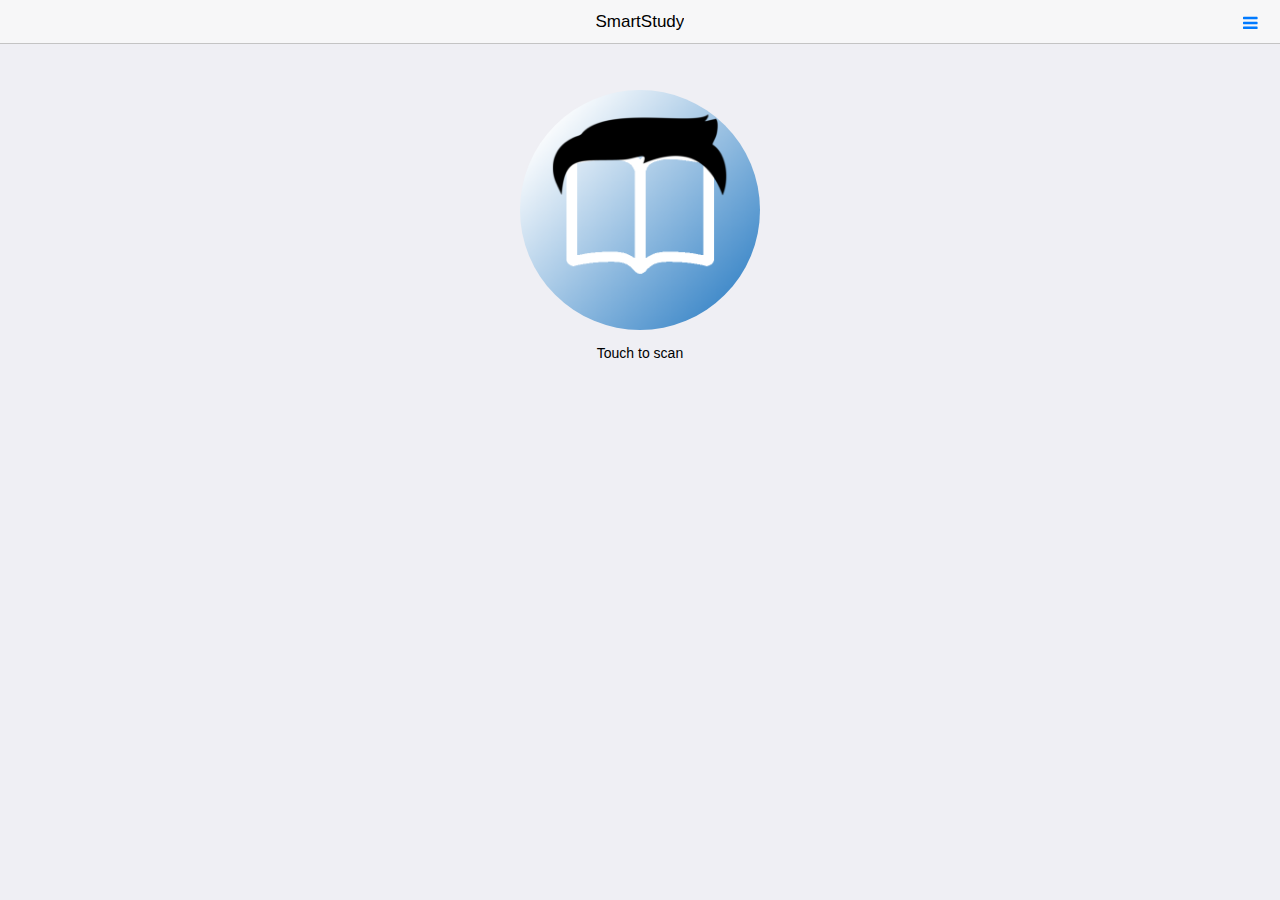
==== commit 1da76004: "hopely finished logic" ====
--- a/cordova/www/index.html
+++ b/cordova/www/index.html
@@ -48,22 +48,26 @@
                         <div class="page-content">
                             <div id="touchButton">
                                 <center><img id="glasses" src="img/glasses.png"/></center>
-                                </br>
-                                    <center><img id="pictureButton" src="img/IconNoGlasses.png"/></center>
-                                <center><p id="scanText">Touch to scan</p></center>
-                            </div>
-                            <center><img id="resimg" src="" alt="Result Image" style="width:95%;height:100px"></center>
-                            <center><a href="javascript:takePicture();">Take Photo</a></center>
+                            </br>
+                            <center><img id="pictureButton" src="img/IconNoGlasses.png"/></center>
+                            <center><p id="scanText">Touch to scan</p></center>
                         </div>
                     </div>
                 </div>
             </div>
         </div>
     </div>
-    <script type="text/javascript" src="lib/framework7/framework7.min.js"></script>
-    <script type="text/javascript" src="cordova.js"></script>
-    <script type="text/javascript" src="js/initialize.js"></script>
-    <script type="text/javascript" src="js/app.js"></script>
+</div>
+<script type="text/javascript" src="lib/framework7/framework7.min.js"></script>
+<script type="text/javascript" src="lib/tesseract/tesseract.js"></script>
+<script type="text/javascript" src="cordova.js"></script>
+<script type="text/javascript" src="js/initialize.js"></script>
+<script type="text/javascript" src="js/app.js"></script>
+<!-- summarizer -->
+<script type="text/javascript" src="lib/summarize/lib/lodash/lodash.js" type="text/javascript"></script>
+<script type="text/javascript" src="lib/summarize/lib/jquery/jquery.js" type="text/javascript"></script>
+<script type="text/javascript" src="lib/summarize/lib/tokenizer/tokenizer.js" type="text/javascript"></script>
+<script type="text/javascript" src="lib/summarize/summarize.js" type="text/javascript"></script>
 </body>
 
 </html>
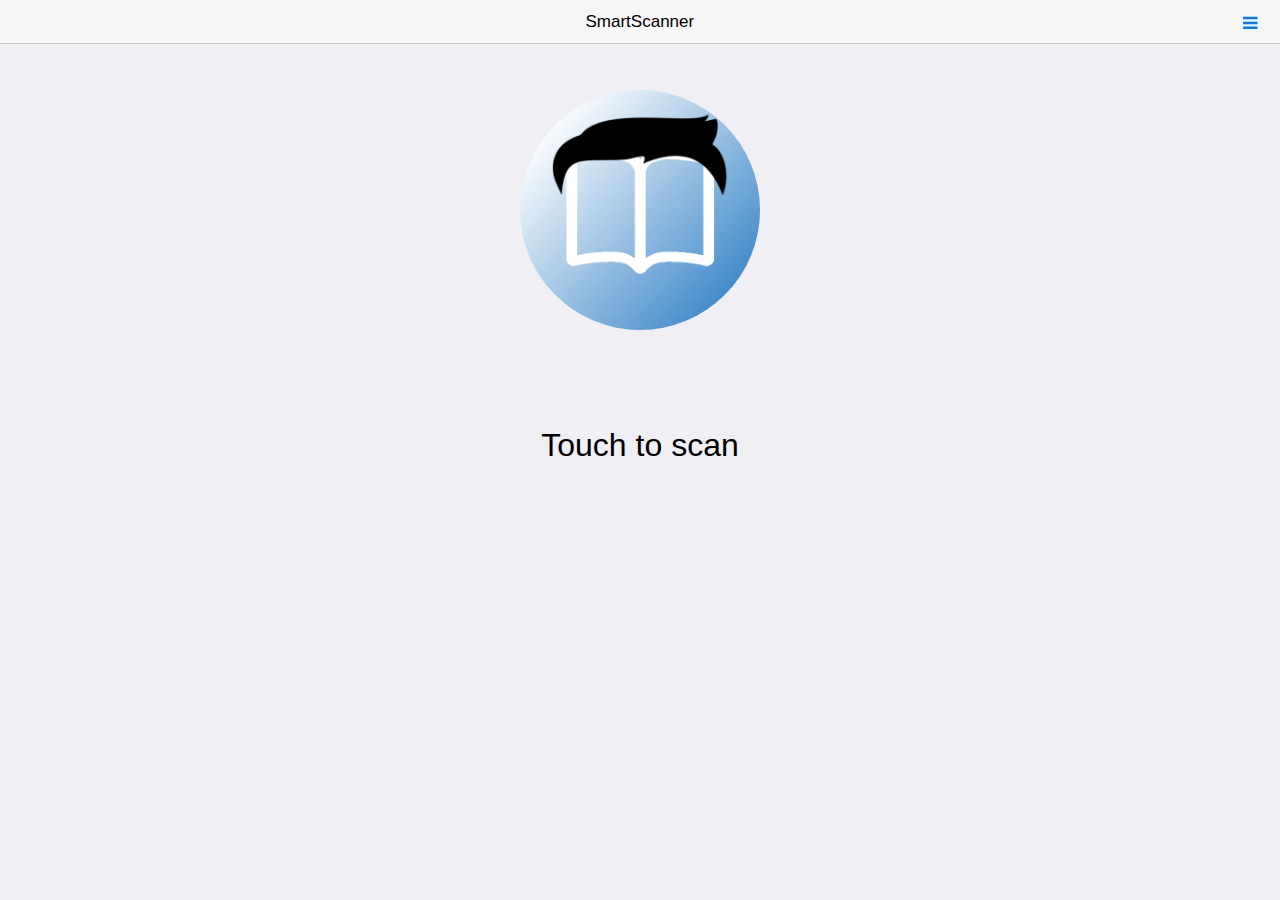
==== commit 36ae2ee7: "improve results, add history" ====
--- a/cordova/www/index.html
+++ b/cordova/www/index.html
@@ -4,10 +4,10 @@
 <head>
     <meta charset="utf-8">
     <meta name="viewport" content="width=device-width, initial-scale=1, maximum-scale=1, minimum-scale=1, user-scalable=no, minimal-ui">
-    <meta http-equiv="Content-Security-Policy" content="default-src *; img-src * data:; style-src 'self' 'unsafe-inline'; script-src * 'unsafe-inline' 'unsafe-eval'">
+    <meta http-equiv="Content-Security-Policy" content="default-src 'unsafe-inline' *; child-src blob:; img-src * 'unsafe-inline' blob: data:; style-src 'self' 'unsafe-inline'; script-src * 'unsafe-inline' 'unsafe-eval'">
     <meta name="apple-mobile-web-app-capable" content="yes">
     <meta name="theme-color" content="#2196f3">
-    <title>SmartStudy</title>
+    <title>SmartScanner</title>
     <link rel="stylesheet" href="lib/framework7/framework7.ios.min.css">
     <link rel="stylesheet" href="lib/framework7/framework7.ios.colors.min.css">
     <link rel="stylesheet" href="lib/font-awesome.min.css">
@@ -42,7 +42,7 @@
                                 <div class="right">
                                     <a href="#" class="link icon-only open-panel"> <i class="fa fa-bars"></i></a>
                                 </div>
-                                <div class="center">SmartStudy</div>
+                                <div class="center">SmartScanner</div>
                             </div>
                         </div>
                         <div class="page-content">
@@ -51,6 +51,8 @@
                             </br>
                             <center><img id="pictureButton" src="img/IconNoGlasses.png"/></center>
                             <center><p id="scanText">Touch to scan</p></center>
+                           <center> <img id="image" onLoad="imgLoaded()" src="" style="display: none;"/></center>
+                            <canvas id="canvas" class="border" style="display: none;">no canvas supported</canvas>
                         </div>
                     </div>
                 </div>
@@ -59,7 +61,7 @@
     </div>
 </div>
 <script type="text/javascript" src="lib/framework7/framework7.min.js"></script>
-<script type="text/javascript" src="lib/tesseract/tesseract.js"></script>
+<script type="text/javascript" src="lib/ocrad.js"></script>
 <script type="text/javascript" src="cordova.js"></script>
 <script type="text/javascript" src="js/initialize.js"></script>
 <script type="text/javascript" src="js/app.js"></script>
--- a/cordova/www/css/app.css
+++ b/cordova/www/css/app.css
@@ -1,3 +1,8 @@
+#scanText{
+	font-size: 32px;
+	padding-top: 5%;
+}
+
 #touchButton{
 	margin: 100%, 10%, 40%, 10%;
 	padding: 30px;
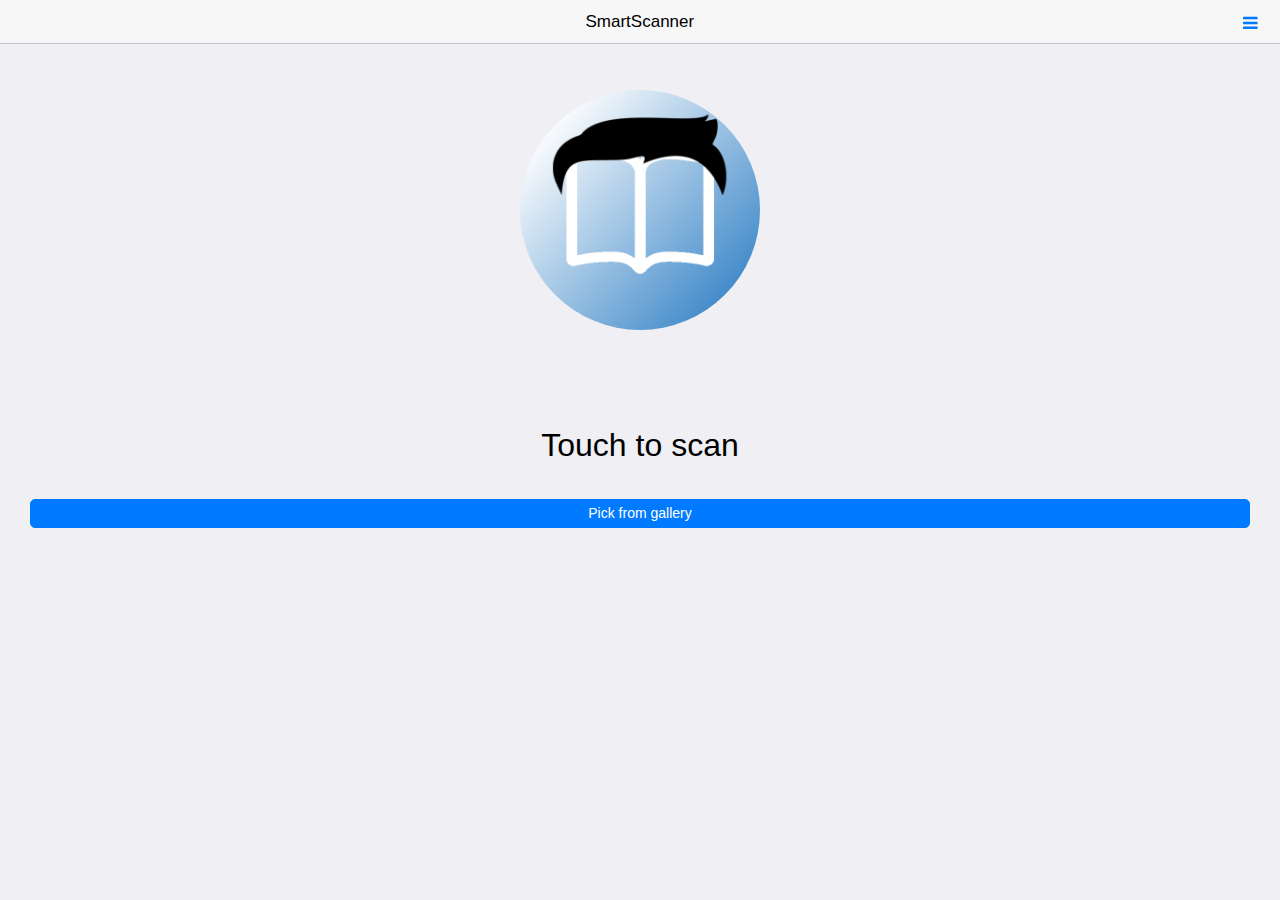
==== commit a25f7843: "add gallery option" ====
--- a/cordova/www/index.html
+++ b/cordova/www/index.html
@@ -51,6 +51,7 @@
                             </br>
                             <center><img id="pictureButton" src="img/IconNoGlasses.png"/></center>
                             <center><p id="scanText">Touch to scan</p></center>
+                            <center><p><a href="javascript:takeFromGallery();" class="button active">Pick from gallery</a></p></center>
                            <center> <img id="image" onLoad="imgLoaded()" src="" style="display: none;"/></center>
                             <canvas id="canvas" class="border" style="display: none;">no canvas supported</canvas>
                         </div>
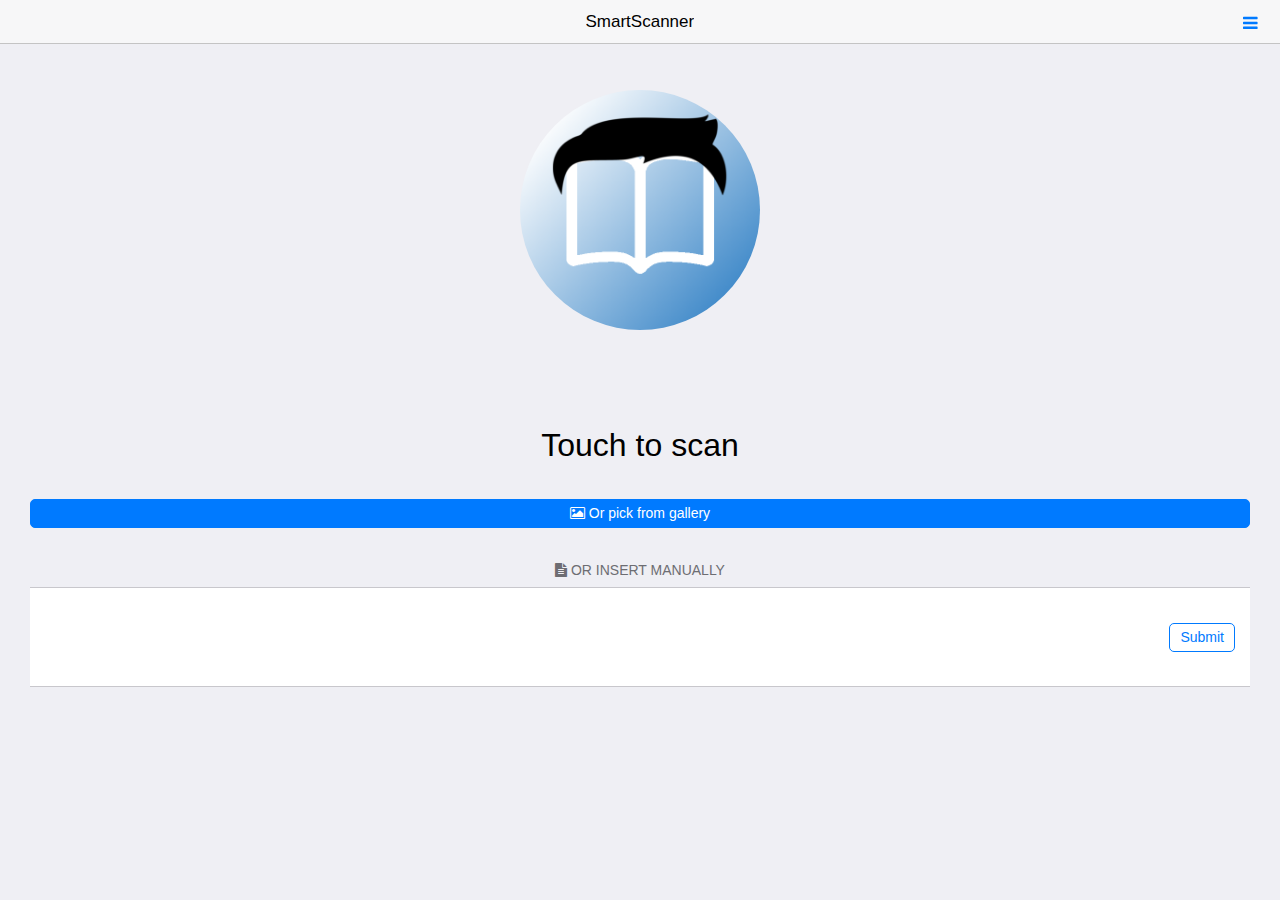
==== commit 5255b535: "Improve index ui, more input options" ====
--- a/cordova/www/index.html
+++ b/cordova/www/index.html
@@ -4,7 +4,7 @@
 <head>
     <meta charset="utf-8">
     <meta name="viewport" content="width=device-width, initial-scale=1, maximum-scale=1, minimum-scale=1, user-scalable=no, minimal-ui">
-    <meta http-equiv="Content-Security-Policy" content="default-src 'unsafe-inline' *; child-src blob:; img-src * 'unsafe-inline' blob: data:; style-src 'self' 'unsafe-inline'; script-src * 'unsafe-inline' 'unsafe-eval'">
+    <!--<meta http-equiv="Content-Security-Policy" content="default-src 'unsafe-inline' *; child-src blob:; img-src * 'unsafe-inline' blob: data:; style-src 'self' 'unsafe-inline'; script-src * 'unsafe-inline' 'unsafe-eval'"> -->
     <meta name="apple-mobile-web-app-capable" content="yes">
     <meta name="theme-color" content="#2196f3">
     <title>SmartScanner</title>
@@ -51,7 +51,20 @@
                             </br>
                             <center><img id="pictureButton" src="img/IconNoGlasses.png"/></center>
                             <center><p id="scanText">Touch to scan</p></center>
-                            <center><p><a href="javascript:takeFromGallery();" class="button active">Pick from gallery</a></p></center>
+                            <center><p><a href="javascript:takeFromGallery();" class="button active"><i class="fa fa-picture-o"></i> Or pick from gallery</a></p></center>
+                            <div class="content-block-title"><center><i class="fa fa-file-text"></i>  Or insert manually</center></div>
+                            <div class="list-block">
+                                <ul>
+                                    <div class="item-content">
+                                        <div class="item-inner">
+                                            <div class="item-input">
+                                                <textarea id="mantxt"></textarea>
+                                            </div>
+                                            <p><a href="javascript:takeFromText();" class="button">Submit</a></p>
+                                        </div>
+                                    </div>
+                                </ul>
+                            </div>
                            <center> <img id="image" onLoad="imgLoaded()" src="" style="display: none;"/></center>
                             <canvas id="canvas" class="border" style="display: none;">no canvas supported</canvas>
                         </div>
